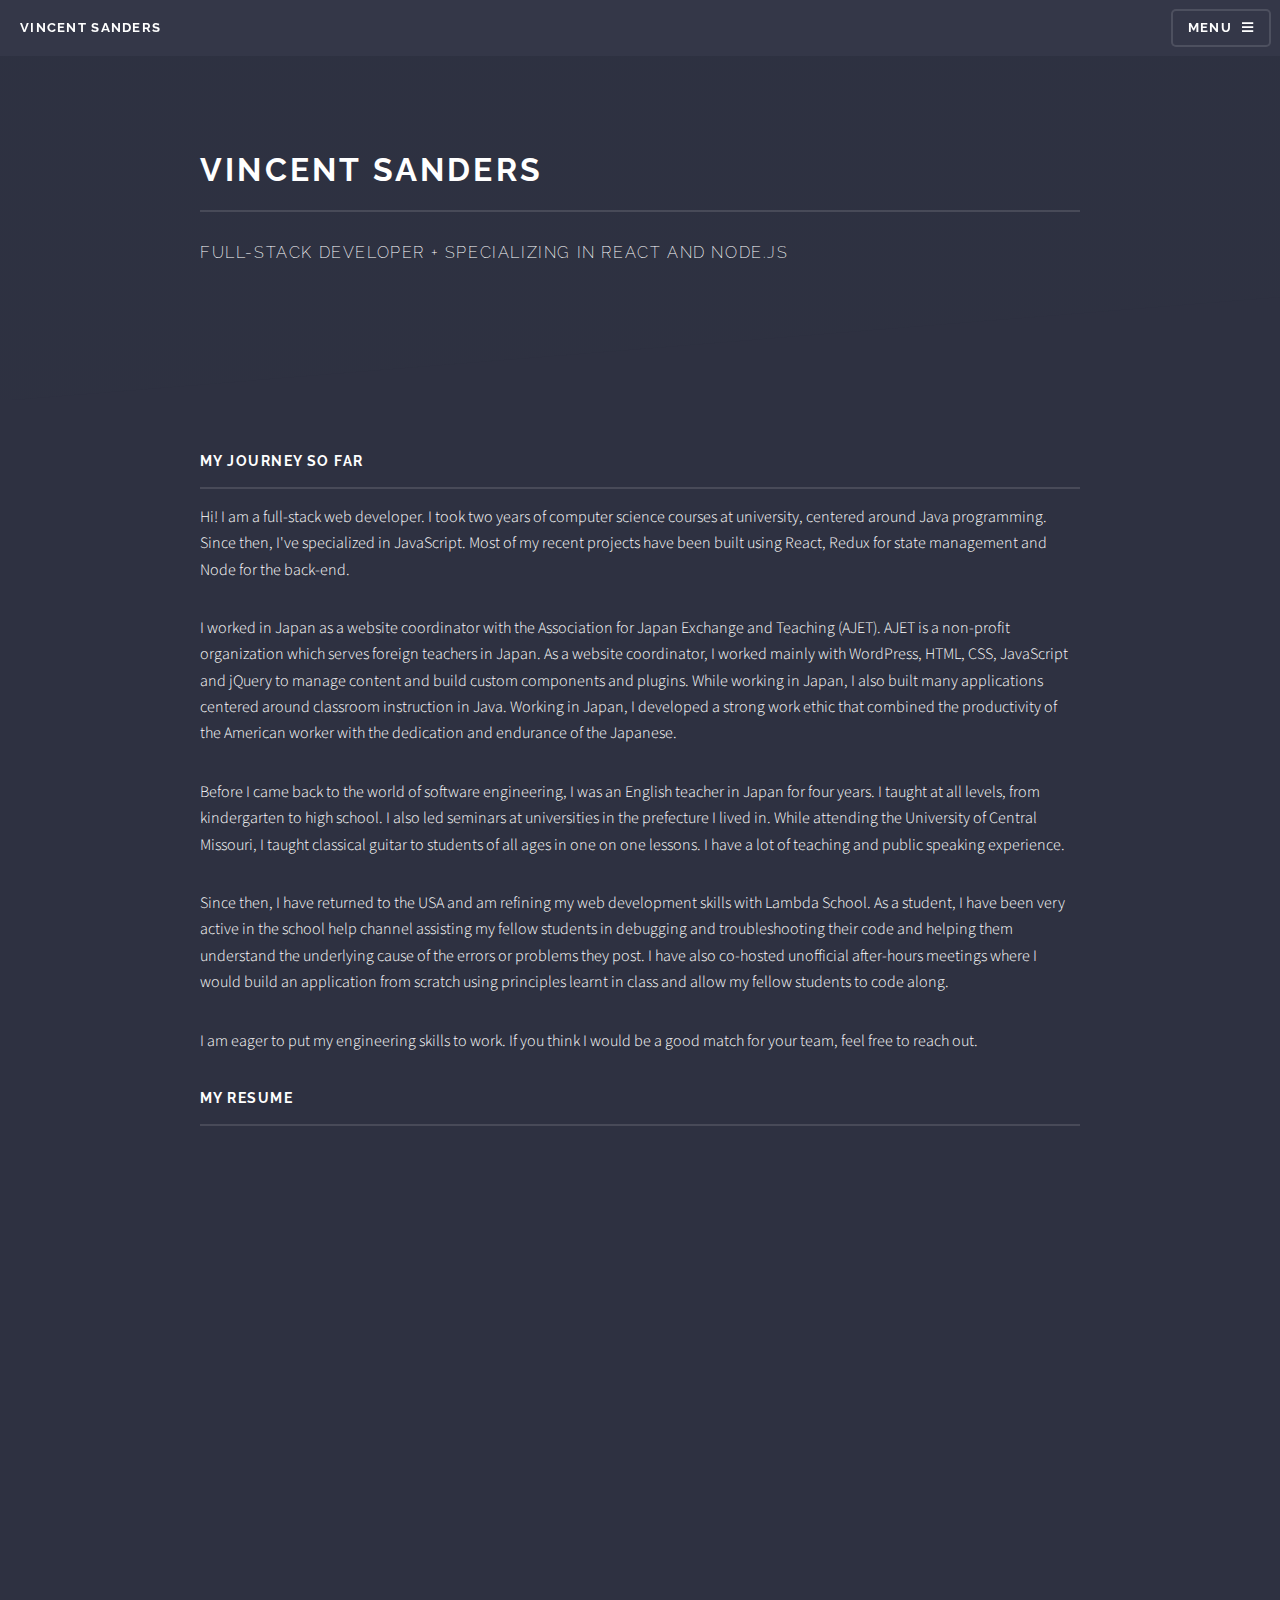
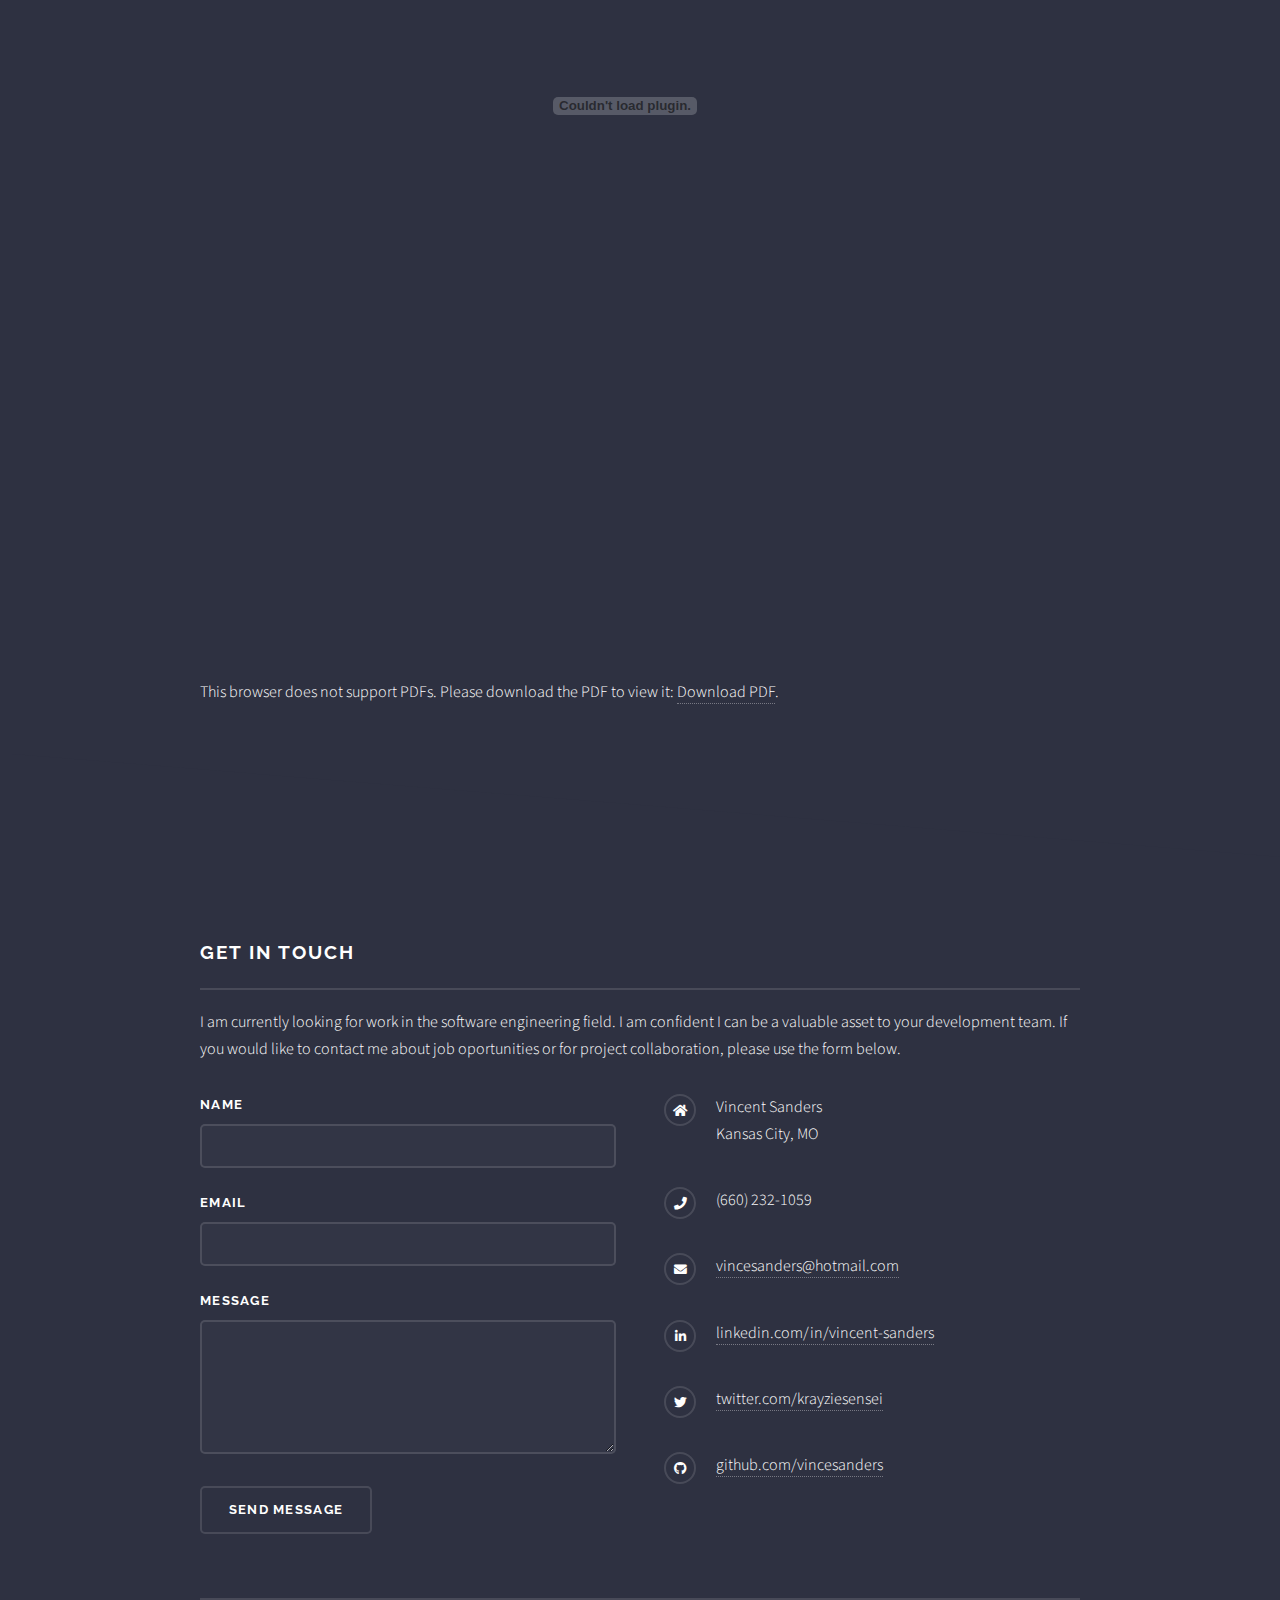
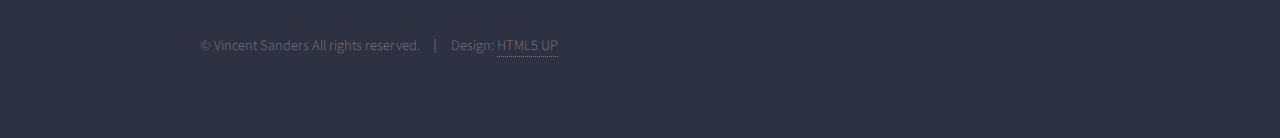
==== resume.html @ 5c712142 "Built out resume page. Added pdf dir in assets and added resume pdf. Did some more editing on links " ====
<!DOCTYPE HTML>
<!--
	Solid State by HTML5 UP
	html5up.net | @ajlkn
	Free for personal and commercial use under the CCA 3.0 license (html5up.net/license)
-->
<html>
	<head>
		<title>Generic - Vincent Sanders</title>
		<meta charset="utf-8" />
		<meta name="viewport" content="width=device-width, initial-scale=1, user-scalable=no" />
		<link rel="stylesheet" href="assets/css/main.css" />
		<noscript><link rel="stylesheet" href="assets/css/noscript.css" /></noscript>
	</head>
	<body class="is-preload">

		<!-- Page Wrapper -->
			<div id="page-wrapper">

				<!-- Header -->
					<header id="header">
						<h1><a href="index.html">Vincent Sanders</a></h1>
						<nav>
							<a href="#menu">Menu</a>
						</nav>
					</header>

				<!-- Menu -->
					<nav id="menu">
						<div class="inner">
							<h2>Menu</h2>
							<ul class="links">
								<li><a href="index.html">Home</a></li>
								<li><a href="resume.html">Resume</a></li>
								<li><a href="https://github.com/vincesanders">My Github</a></li>
								<li><a href="./airprice-marketing-page/index.html">AirPrice</a></li>
								<li><a href="./spidergraph-marketing-page/index.html">Spider.Graph</a></li>
								<li><a href="./pic-metric-marketing-page/index.html">Pic Metric</a></li>
							</ul>
							<a href="#" class="close">Close</a>
						</div>
					</nav>

				<!-- Wrapper -->
					<section id="wrapper">
						<header>
							<div class="inner">
								<h2>Vincent Sanders</h2>
								<p>Full-Stack Developer + specializing in React and Node.js</p>
							</div>
						</header>

						<!-- Content -->
							<div class="wrapper">
								<div class="inner">

									<h3 class="major">My journey so far</h3>
									<p>Hi! I am a full-stack web developer. I took two years of computer science courses at university, centered around Java programming. Since then, I've specialized in JavaScript. Most of my recent projects have been built using React, Redux for state management and Node for the back-end.</p>
									<p>I worked in Japan as a website coordinator with the Association for Japan Exchange and Teaching (AJET). AJET is a non-profit organization which serves foreign teachers in Japan. As a website coordinator, I worked mainly with WordPress, HTML, CSS, JavaScript and jQuery to manage content and build custom components and plugins. While working in Japan, I also built many applications centered around classroom instruction in Java. Working in Japan, I developed a strong work ethic that combined the productivity of the American worker with the dedication and endurance of the Japanese.</p>
									<p>Before I came back to the world of software engineering, I was an English teacher in Japan for four years. I taught at all levels, from kindergarten to high school. I also led seminars at universities in the prefecture I lived in. While attending the University of Central Missouri, I taught classical guitar to students of all ages in one on one lessons. I have a lot of teaching and public speaking experience.</p>
									<p>Since then, I have returned to the USA and am refining my web development skills with Lambda School. As a student, I have been very active in the school help channel assisting my fellow students in debugging and troubleshooting their code and helping them understand the underlying cause of the errors or problems they post. I have also co-hosted unofficial after-hours meetings where I would build an application from scratch using principles learnt in class and allow my fellow students to code along.</p>
									<p>I am eager to put my engineering skills to work. If you think I would be a good match for your team, feel free to reach out.</p>

									<h3 class="major">My Resume</h3>

									<object data="./assets/pdf/resume-web-version.pdf" type="application/pdf" width="850" height="1130">
										<embed src="./assets/pdf/resume-web-version.pdf" width="850px" height="1130px" />
											<p>This browser does not support PDFs. Please download the PDF to view it: 
											<a href="./assets/pdf/resume-web-version.pdf">Download PDF</a>.</p>
										</embed>
									</object>
								</div>
							</div>

					</section>

				<!-- Footer -->
					<section id="footer">
						<div class="inner">
							<h2 class="major">Get in touch</h2>
							<p>I am currently looking for work in the software engineering field. I am confident I can be a valuable asset to your development team. If you would like to contact me about job oportunities or for project collaboration, please use the form below.</p>
							<form method="post" action="#">
								<div class="fields">
									<div class="field">
										<label for="name">Name</label>
										<input type="text" name="name" id="name" />
									</div>
									<div class="field">
										<label for="email">Email</label>
										<input type="email" name="email" id="email" />
									</div>
									<div class="field">
										<label for="message">Message</label>
										<textarea name="message" id="message" rows="4"></textarea>
									</div>
								</div>
								<ul class="actions">
									<li><input type="submit" value="Send Message" /></li>
								</ul>
							</form>
							<ul class="contact">
								<li class="icon solid fa-home">
									Vincent Sanders<br />
									Kansas City, MO
								</li>
								<li class="icon solid fa-phone">(660) 232-1059</li>
								<li class="icon solid fa-envelope"><a href="mailto:vincesanders@hotmail.com">vincesanders@hotmail.com</a></li>
								<li class="icon brands fa-linkedin-in"><a href="https://www.linkedin.com/in/vincent-sanders/">linkedin.com/in/vincent-sanders</a></li>
								<li class="icon brands fa-twitter"><a href="https://twitter.com/krayziesensei">twitter.com/krayziesensei</a></li>
								<li class="icon brands fa-github"><a href="https://github.com/vincesanders">github.com/vincesanders</a></li>
							</ul>
							<ul class="copyright">
								<li>&copy; Vincent Sanders All rights reserved.</li><li>Design: <a href="http://html5up.net">HTML5 UP</a></li>
							</ul>
						</div>
					</section>

			</div>

		<!-- Scripts -->
			<script src="assets/js/jquery.min.js"></script>
			<script src="assets/js/jquery.scrollex.min.js"></script>
			<script src="assets/js/browser.min.js"></script>
			<script src="assets/js/breakpoints.min.js"></script>
			<script src="assets/js/util.js"></script>
			<script src="assets/js/main.js"></script>

	</body>
</html>
---- assets/css/main.css ----
@import url(fontawesome-all.min.css);
@import url("https://fonts.googleapis.com/css?family=Raleway:200,700|Source+Sans+Pro:300,600,300italic,600italic");

/*
	Solid State by HTML5 UP
	html5up.net | @ajlkn
	Free for personal and commercial use under the CCA 3.0 license (html5up.net/license)
*/

html, body, div, span, applet, object,
iframe, h1, h2, h3, h4, h5, h6, p, blockquote,
pre, a, abbr, acronym, address, big, cite,
code, del, dfn, em, img, ins, kbd, q, s, samp,
small, strike, strong, sub, sup, tt, var, b,
u, i, center, dl, dt, dd, ol, ul, li, fieldset,
form, label, legend, table, caption, tbody,
tfoot, thead, tr, th, td, article, aside,
canvas, details, embed, figure, figcaption,
footer, header, hgroup, menu, nav, output, ruby,
section, summary, time, mark, audio, video {
	margin: 0;
	padding: 0;
	border: 0;
	font-size: 100%;
	font: inherit;
	vertical-align: baseline;}

article, aside, details, figcaption, figure,
footer, header, hgroup, menu, nav, section {
	display: block;}

body {
	line-height: 1;
}

ol, ul {
	list-style: none;
}

blockquote, q {
	quotes: none;
}

	blockquote:before, blockquote:after, q:before, q:after {
		content: '';
		content: none;
	}

table {
	border-collapse: collapse;
	border-spacing: 0;
}

body {
	-webkit-text-size-adjust: none;
}

mark {
	background-color: transparent;
	color: inherit;
}

input::-moz-focus-inner {
	border: 0;
	padding: 0;
}

input, select, textarea {
	-moz-appearance: none;
	-webkit-appearance: none;
	-ms-appearance: none;
	appearance: none;
}

/* Basic */

	@-ms-viewport {
		width: device-width;
	}

	body {
		-ms-overflow-style: scrollbar;
	}

	@media screen and (max-width: 480px) {

		html, body {
			min-width: 320px;
		}

	}

	html {
		box-sizing: border-box;
	}

	*, *:before, *:after {
		box-sizing: inherit;
	}

	body {
		background-color: #2e3141;
		background-image: linear-gradient(to top, rgba(46, 49, 65, 0.85), rgba(46, 49, 65, 0.85)), url("../../images/wisteria.jpg");
		background-size: auto,
 cover;
		background-attachment: fixed,
 fixed;
		background-position: center,
 center;
	}

		body.is-preload *, body.is-preload *:before, body.is-preload *:after {
			-moz-animation: none !important;
			-webkit-animation: none !important;
			-ms-animation: none !important;
			animation: none !important;
			-moz-transition: none !important;
			-webkit-transition: none !important;
			-ms-transition: none !important;
			transition: none !important;
		}

/* Type */

	body, input, select, textarea {
		color: #ffffff;
		font-family: "Source Sans Pro", Helvetica, sans-serif;
		font-size: 16.5pt;
		font-weight: 300;
		line-height: 1.65;
	}

		@media screen and (max-width: 1680px) {

			body, input, select, textarea {
				font-size: 13pt;
			}

		}

		@media screen and (max-width: 1280px) {

			body, input, select, textarea {
				font-size: 12pt;
			}

		}

		@media screen and (max-width: 980px) {

			body, input, select, textarea {
				font-size: 12pt;
			}

		}

		@media screen and (max-width: 736px) {

			body, input, select, textarea {
				font-size: 12pt;
			}

		}

		@media screen and (max-width: 480px) {

			body, input, select, textarea {
				font-size: 12pt;
			}

		}

	a {
		-moz-transition: color 0.2s ease-in-out, border-bottom-color 0.2s ease-in-out;
		-webkit-transition: color 0.2s ease-in-out, border-bottom-color 0.2s ease-in-out;
		-ms-transition: color 0.2s ease-in-out, border-bottom-color 0.2s ease-in-out;
		transition: color 0.2s ease-in-out, border-bottom-color 0.2s ease-in-out;
		border-bottom: dotted 1px rgba(255, 255, 255, 0.35);
		color: #ffffff;
		text-decoration: none;
	}

		a:hover {
			border-bottom-color: transparent;
			color: #ffffff !important;
		}

		a.special:not(.button) {
			text-decoration: none;
			border-bottom: 0;
			display: block;
			font-family: Raleway, Helvetica, sans-serif;
			font-size: 0.8em;
			font-weight: 700;
			letter-spacing: 0.1em;
			margin: 0 0 2em 0;
			text-transform: uppercase;
		}

			a.special:not(.button):before {
				-moz-osx-font-smoothing: grayscale;
				-webkit-font-smoothing: antialiased;
				display: inline-block;
				font-style: normal;
				font-variant: normal;
				text-rendering: auto;
				line-height: 1;
				text-transform: none !important;
				font-family: 'Font Awesome 5 Free';
				font-weight: 900;
			}

			a.special:not(.button):before {
				-moz-transition: background-color 0.2s ease-in-out;
				-webkit-transition: background-color 0.2s ease-in-out;
				-ms-transition: background-color 0.2s ease-in-out;
				transition: background-color 0.2s ease-in-out;
				border-radius: 100%;
				border: solid 2px rgba(255, 255, 255, 0.125);
				content: '\f105';
				display: inline-block;
				font-size: 1.25em;
				height: 2em;
				line-height: 1.75em;
				margin-right: 0.85em;
				text-align: center;
				text-indent: 0.15em;
				vertical-align: middle;
				width: 2em;
			}

			a.special:not(.button):hover:before {
				background-color: rgba(255, 255, 255, 0.025);
			}

			a.special:not(.button):active:before {
				background-color: rgba(255, 255, 255, 0.075);
			}

	strong, b {
		color: #ffffff;
		font-weight: 600;
	}

	em, i {
		font-style: italic;
	}

	p {
		margin: 0 0 2em 0;
	}

	h1, h2, h3, h4, h5, h6 {
		color: #ffffff;
		font-family: Raleway, Helvetica, sans-serif;
		font-weight: 700;
		letter-spacing: 0.1em;
		margin: 0 0 1em 0;
		text-transform: uppercase;
	}

		h1 a, h2 a, h3 a, h4 a, h5 a, h6 a {
			color: inherit;
			text-decoration: none;
			border-bottom: 0;
		}

		h1 span, h2 span, h3 span, h4 span, h5 span, h6 span {
			font-weight: 200;
		}

		h1.major, h2.major, h3.major, h4.major, h5.major, h6.major {
			padding-bottom: 1em;
			border-bottom: solid 2px rgba(255, 255, 255, 0.125);
		}

	h2 {
		font-size: 1.2em;
	}

	h3 {
		font-size: 0.9em;
	}

	h4 {
		font-size: 0.7em;
	}

	h5 {
		font-size: 0.7em;
	}

	h6 {
		font-size: 0.7em;
	}

	@media screen and (max-width: 736px) {

		h2 {
			font-size: 1em;
		}

		h3 {
			font-size: 0.8em;
		}

	}

	sub {
		font-size: 0.8em;
		position: relative;
		top: 0.5em;
	}

	sup {
		font-size: 0.8em;
		position: relative;
		top: -0.5em;
	}

	blockquote {
		border-left: solid 4px rgba(255, 255, 255, 0.125);
		font-style: italic;
		margin: 0 0 2em 0;
		padding: 0.5em 0 0.5em 2em;
	}

	code {
		background: rgba(255, 255, 255, 0.025);
		border-radius: 5px;
		border: solid 2px rgba(255, 255, 255, 0.125);
		font-family: "Courier New", monospace;
		font-size: 0.9em;
		margin: 0 0.25em;
		padding: 0.25em 0.65em;
	}

	pre {
		-webkit-overflow-scrolling: touch;
		font-family: "Courier New", monospace;
		font-size: 0.9em;
		margin: 0 0 2em 0;
	}

		pre code {
			display: block;
			line-height: 1.75em;
			padding: 1em 1.5em;
			overflow-x: auto;
		}

	hr {
		border: 0;
		border-bottom: solid 2px rgba(255, 255, 255, 0.125);
		margin: 2.5em 0;
	}

		hr.major {
			margin: 4em 0;
		}

	.align-left {
		text-align: left;
	}

	.align-center {
		text-align: center;
	}

	.align-right {
		text-align: right;
	}

/* Row */

	.row {
		display: flex;
		flex-wrap: wrap;
		box-sizing: border-box;
		align-items: stretch;
	}

		.row > * {
			box-sizing: border-box;
		}

		.row.gtr-uniform > * > :last-child {
			margin-bottom: 0;
		}

		.row.aln-left {
			justify-content: flex-start;
		}

		.row.aln-center {
			justify-content: center;
		}

		.row.aln-right {
			justify-content: flex-end;
		}

		.row.aln-top {
			align-items: flex-start;
		}

		.row.aln-middle {
			align-items: center;
		}

		.row.aln-bottom {
			align-items: flex-end;
		}

		.row > .imp {
			order: -1;
		}

		.row > .col-1 {
			width: 8.33333%;
		}

		.row > .off-1 {
			margin-left: 8.33333%;
		}

		.row > .col-2 {
			width: 16.66667%;
		}

		.row > .off-2 {
			margin-left: 16.66667%;
		}

		.row > .col-3 {
			width: 25%;
		}

		.row > .off-3 {
			margin-left: 25%;
		}

		.row > .col-4 {
			width: 33.33333%;
		}

		.row > .off-4 {
			margin-left: 33.33333%;
		}

		.row > .col-5 {
			width: 41.66667%;
		}

		.row > .off-5 {
			margin-left: 41.66667%;
		}

		.row > .col-6 {
			width: 50%;
		}

		.row > .off-6 {
			margin-left: 50%;
		}

		.row > .col-7 {
			width: 58.33333%;
		}

		.row > .off-7 {
			margin-left: 58.33333%;
		}

		.row > .col-8 {
			width: 66.66667%;
		}

		.row > .off-8 {
			margin-left: 66.66667%;
		}

		.row > .col-9 {
			width: 75%;
		}

		.row > .off-9 {
			margin-left: 75%;
		}

		.row > .col-10 {
			width: 83.33333%;
		}

		.row > .off-10 {
			margin-left: 83.33333%;
		}

		.row > .col-11 {
			width: 91.66667%;
		}

		.row > .off-11 {
			margin-left: 91.66667%;
		}

		.row > .col-12 {
			width: 100%;
		}

		.row > .off-12 {
			margin-left: 100%;
		}

		.row.gtr-0 {
			margin-top: 0;
			margin-left: 0em;
		}

			.row.gtr-0 > * {
				padding: 0 0 0 0em;
			}

			.row.gtr-0.gtr-uniform {
				margin-top: 0em;
			}

				.row.gtr-0.gtr-uniform > * {
					padding-top: 0em;
				}

		.row.gtr-25 {
			margin-top: 0;
			margin-left: -0.4375em;
		}

			.row.gtr-25 > * {
				padding: 0 0 0 0.4375em;
			}

			.row.gtr-25.gtr-uniform {
				margin-top: -0.4375em;
			}

				.row.gtr-25.gtr-uniform > * {
					padding-top: 0.4375em;
				}

		.row.gtr-50 {
			margin-top: 0;
			margin-left: -0.875em;
		}

			.row.gtr-50 > * {
				padding: 0 0 0 0.875em;
			}

			.row.gtr-50.gtr-uniform {
				margin-top: -0.875em;
			}

				.row.gtr-50.gtr-uniform > * {
					padding-top: 0.875em;
				}

		.row {
			margin-top: 0;
			margin-left: -1.75em;
		}

			.row > * {
				padding: 0 0 0 1.75em;
			}

			.row.gtr-uniform {
				margin-top: -1.75em;
			}

				.row.gtr-uniform > * {
					padding-top: 1.75em;
				}

		.row.gtr-150 {
			margin-top: 0;
			margin-left: -2.625em;
		}

			.row.gtr-150 > * {
				padding: 0 0 0 2.625em;
			}

			.row.gtr-150.gtr-uniform {
				margin-top: -2.625em;
			}

				.row.gtr-150.gtr-uniform > * {
					padding-top: 2.625em;
				}

		.row.gtr-200 {
			margin-top: 0;
			margin-left: -3.5em;
		}

			.row.gtr-200 > * {
				padding: 0 0 0 3.5em;
			}

			.row.gtr-200.gtr-uniform {
				margin-top: -3.5em;
			}

				.row.gtr-200.gtr-uniform > * {
					padding-top: 3.5em;
				}

		@media screen and (max-width: 1680px) {

			.row {
				display: flex;
				flex-wrap: wrap;
				box-sizing: border-box;
				align-items: stretch;
			}

				.row > * {
					box-sizing: border-box;
				}

				.row.gtr-uniform > * > :last-child {
					margin-bottom: 0;
				}

				.row.aln-left {
					justify-content: flex-start;
				}

				.row.aln-center {
					justify-content: center;
				}

				.row.aln-right {
					justify-content: flex-end;
				}

				.row.aln-top {
					align-items: flex-start;
				}

				.row.aln-middle {
					align-items: center;
				}

				.row.aln-bottom {
					align-items: flex-end;
				}

				.row > .imp-xlarge {
					order: -1;
				}

				.row > .col-1-xlarge {
					width: 8.33333%;
				}

				.row > .off-1-xlarge {
					margin-left: 8.33333%;
				}

				.row > .col-2-xlarge {
					width: 16.66667%;
				}

				.row > .off-2-xlarge {
					margin-left: 16.66667%;
				}

				.row > .col-3-xlarge {
					width: 25%;
				}

				.row > .off-3-xlarge {
					margin-left: 25%;
				}

				.row > .col-4-xlarge {
					width: 33.33333%;
				}

				.row > .off-4-xlarge {
					margin-left: 33.33333%;
				}

				.row > .col-5-xlarge {
					width: 41.66667%;
				}

				.row > .off-5-xlarge {
					margin-left: 41.66667%;
				}

				.row > .col-6-xlarge {
					width: 50%;
				}

				.row > .off-6-xlarge {
					margin-left: 50%;
				}

				.row > .col-7-xlarge {
					width: 58.33333%;
				}

				.row > .off-7-xlarge {
					margin-left: 58.33333%;
				}

				.row > .col-8-xlarge {
					width: 66.66667%;
				}

				.row > .off-8-xlarge {
					margin-left: 66.66667%;
				}

				.row > .col-9-xlarge {
					width: 75%;
				}

				.row > .off-9-xlarge {
					margin-left: 75%;
				}

				.row > .col-10-xlarge {
					width: 83.33333%;
				}

				.row > .off-10-xlarge {
					margin-left: 83.33333%;
				}

				.row > .col-11-xlarge {
					width: 91.66667%;
				}

				.row > .off-11-xlarge {
					margin-left: 91.66667%;
				}

				.row > .col-12-xlarge {
					width: 100%;
				}

				.row > .off-12-xlarge {
					margin-left: 100%;
				}

				.row.gtr-0 {
					margin-top: 0;
					margin-left: 0em;
				}

					.row.gtr-0 > * {
						padding: 0 0 0 0em;
					}

					.row.gtr-0.gtr-uniform {
						margin-top: 0em;
					}

						.row.gtr-0.gtr-uniform > * {
							padding-top: 0em;
						}

				.row.gtr-25 {
					margin-top: 0;
					margin-left: -0.4375em;
				}

					.row.gtr-25 > * {
						padding: 0 0 0 0.4375em;
					}

					.row.gtr-25.gtr-uniform {
						margin-top: -0.4375em;
					}

						.row.gtr-25.gtr-uniform > * {
							padding-top: 0.4375em;
						}

				.row.gtr-50 {
					margin-top: 0;
					margin-left: -0.875em;
				}

					.row.gtr-50 > * {
						padding: 0 0 0 0.875em;
					}

					.row.gtr-50.gtr-uniform {
						margin-top: -0.875em;
					}

						.row.gtr-50.gtr-uniform > * {
							padding-top: 0.875em;
						}

				.row {
					margin-top: 0;
					margin-left: -1.75em;
				}

					.row > * {
						padding: 0 0 0 1.75em;
					}

					.row.gtr-uniform {
						margin-top: -1.75em;
					}

						.row.gtr-uniform > * {
							padding-top: 1.75em;
						}

				.row.gtr-150 {
					margin-top: 0;
					margin-left: -2.625em;
				}

					.row.gtr-150 > * {
						padding: 0 0 0 2.625em;
					}

					.row.gtr-150.gtr-uniform {
						margin-top: -2.625em;
					}

						.row.gtr-150.gtr-uniform > * {
							padding-top: 2.625em;
						}

				.row.gtr-200 {
					margin-top: 0;
					margin-left: -3.5em;
				}

					.row.gtr-200 > * {
						padding: 0 0 0 3.5em;
					}

					.row.gtr-200.gtr-uniform {
						margin-top: -3.5em;
					}

						.row.gtr-200.gtr-uniform > * {
							padding-top: 3.5em;
						}

		}

		@media screen and (max-width: 1280px) {

			.row {
				display: flex;
				flex-wrap: wrap;
				box-sizing: border-box;
				align-items: stretch;
			}

				.row > * {
					box-sizing: border-box;
				}

				.row.gtr-uniform > * > :last-child {
					margin-bottom: 0;
				}

				.row.aln-left {
					justify-content: flex-start;
				}

				.row.aln-center {
					justify-content: center;
				}

				.row.aln-right {
					justify-content: flex-end;
				}

				.row.aln-top {
					align-items: flex-start;
				}

				.row.aln-middle {
					align-items: center;
				}

				.row.aln-bottom {
					align-items: flex-end;
				}

				.row > .imp-large {
					order: -1;
				}

				.row > .col-1-large {
					width: 8.33333%;
				}

				.row > .off-1-large {
					margin-left: 8.33333%;
				}

				.row > .col-2-large {
					width: 16.66667%;
				}

				.row > .off-2-large {
					margin-left: 16.66667%;
				}

				.row > .col-3-large {
					width: 25%;
				}

				.row > .off-3-large {
					margin-left: 25%;
				}

				.row > .col-4-large {
					width: 33.33333%;
				}

				.row > .off-4-large {
					margin-left: 33.33333%;
				}

				.row > .col-5-large {
					width: 41.66667%;
				}

				.row > .off-5-large {
					margin-left: 41.66667%;
				}

				.row > .col-6-large {
					width: 50%;
				}

				.row > .off-6-large {
					margin-left: 50%;
				}

				.row > .col-7-large {
					width: 58.33333%;
				}

				.row > .off-7-large {
					margin-left: 58.33333%;
				}

				.row > .col-8-large {
					width: 66.66667%;
				}

				.row > .off-8-large {
					margin-left: 66.66667%;
				}

				.row > .col-9-large {
					width: 75%;
				}

				.row > .off-9-large {
					margin-left: 75%;
				}

				.row > .col-10-large {
					width: 83.33333%;
				}

				.row > .off-10-large {
					margin-left: 83.33333%;
				}

				.row > .col-11-large {
					width: 91.66667%;
				}

				.row > .off-11-large {
					margin-left: 91.66667%;
				}

				.row > .col-12-large {
					width: 100%;
				}

				.row > .off-12-large {
					margin-left: 100%;
				}

				.row.gtr-0 {
					margin-top: 0;
					margin-left: 0em;
				}

					.row.gtr-0 > * {
						padding: 0 0 0 0em;
					}

					.row.gtr-0.gtr-uniform {
						margin-top: 0em;
					}

						.row.gtr-0.gtr-uniform > * {
							padding-top: 0em;
						}

				.row.gtr-25 {
					margin-top: 0;
					margin-left: -0.4375em;
				}

					.row.gtr-25 > * {
						padding: 0 0 0 0.4375em;
					}

					.row.gtr-25.gtr-uniform {
						margin-top: -0.4375em;
					}

						.row.gtr-25.gtr-uniform > * {
							padding-top: 0.4375em;
						}

				.row.gtr-50 {
					margin-top: 0;
					margin-left: -0.875em;
				}

					.row.gtr-50 > * {
						padding: 0 0 0 0.875em;
					}

					.row.gtr-50.gtr-uniform {
						margin-top: -0.875em;
					}

						.row.gtr-50.gtr-uniform > * {
							padding-top: 0.875em;
						}

				.row {
					margin-top: 0;
					margin-left: -1.75em;
				}

					.row > * {
						padding: 0 0 0 1.75em;
					}

					.row.gtr-uniform {
						margin-top: -1.75em;
					}

						.row.gtr-uniform > * {
							padding-top: 1.75em;
						}

				.row.gtr-150 {
					margin-top: 0;
					margin-left: -2.625em;
				}

					.row.gtr-150 > * {
						padding: 0 0 0 2.625em;
					}

					.row.gtr-150.gtr-uniform {
						margin-top: -2.625em;
					}

						.row.gtr-150.gtr-uniform > * {
							padding-top: 2.625em;
						}

				.row.gtr-200 {
					margin-top: 0;
					margin-left: -3.5em;
				}

					.row.gtr-200 > * {
						padding: 0 0 0 3.5em;
					}

					.row.gtr-200.gtr-uniform {
						margin-top: -3.5em;
					}

						.row.gtr-200.gtr-uniform > * {
							padding-top: 3.5em;
						}

		}

		@media screen and (max-width: 980px) {

			.row {
				display: flex;
				flex-wrap: wrap;
				box-sizing: border-box;
				align-items: stretch;
			}

				.row > * {
					box-sizing: border-box;
				}

				.row.gtr-uniform > * > :last-child {
					margin-bottom: 0;
				}

				.row.aln-left {
					justify-content: flex-start;
				}

				.row.aln-center {
					justify-content: center;
				}

				.row.aln-right {
					justify-content: flex-end;
				}

				.row.aln-top {
					align-items: flex-start;
				}

				.row.aln-middle {
					align-items: center;
				}

				.row.aln-bottom {
					align-items: flex-end;
				}

				.row > .imp-medium {
					order: -1;
				}

				.row > .col-1-medium {
					width: 8.33333%;
				}

				.row > .off-1-medium {
					margin-left: 8.33333%;
				}

				.row > .col-2-medium {
					width: 16.66667%;
				}

				.row > .off-2-medium {
					margin-left: 16.66667%;
				}

				.row > .col-3-medium {
					width: 25%;
				}

				.row > .off-3-medium {
					margin-left: 25%;
				}

				.row > .col-4-medium {
					width: 33.33333%;
				}

				.row > .off-4-medium {
					margin-left: 33.33333%;
				}

				.row > .col-5-medium {
					width: 41.66667%;
				}

				.row > .off-5-medium {
					margin-left: 41.66667%;
				}

				.row > .col-6-medium {
					width: 50%;
				}

				.row > .off-6-medium {
					margin-left: 50%;
				}

				.row > .col-7-medium {
					width: 58.33333%;
				}

				.row > .off-7-medium {
					margin-left: 58.33333%;
				}

				.row > .col-8-medium {
					width: 66.66667%;
				}

				.row > .off-8-medium {
					margin-left: 66.66667%;
				}

				.row > .col-9-medium {
					width: 75%;
				}

				.row > .off-9-medium {
					margin-left: 75%;
				}

				.row > .col-10-medium {
					width: 83.33333%;
				}

				.row > .off-10-medium {
					margin-left: 83.33333%;
				}

				.row > .col-11-medium {
					width: 91.66667%;
				}

				.row > .off-11-medium {
					margin-left: 91.66667%;
				}

				.row > .col-12-medium {
					width: 100%;
				}

				.row > .off-12-medium {
					margin-left: 100%;
				}

				.row.gtr-0 {
					margin-top: 0;
					margin-left: 0em;
				}

					.row.gtr-0 > * {
						padding: 0 0 0 0em;
					}

					.row.gtr-0.gtr-uniform {
						margin-top: 0em;
					}

						.row.gtr-0.gtr-uniform > * {
							padding-top: 0em;
						}

				.row.gtr-25 {
					margin-top: 0;
					margin-left: -0.4375em;
				}

					.row.gtr-25 > * {
						padding: 0 0 0 0.4375em;
					}

					.row.gtr-25.gtr-uniform {
						margin-top: -0.4375em;
					}

						.row.gtr-25.gtr-uniform > * {
							padding-top: 0.4375em;
						}

				.row.gtr-50 {
					margin-top: 0;
					margin-left: -0.875em;
				}

					.row.gtr-50 > * {
						padding: 0 0 0 0.875em;
					}

					.row.gtr-50.gtr-uniform {
						margin-top: -0.875em;
					}

						.row.gtr-50.gtr-uniform > * {
							padding-top: 0.875em;
						}

				.row {
					margin-top: 0;
					margin-left: -1.75em;
				}

					.row > * {
						padding: 0 0 0 1.75em;
					}

					.row.gtr-uniform {
						margin-top: -1.75em;
					}

						.row.gtr-uniform > * {
							padding-top: 1.75em;
						}

				.row.gtr-150 {
					margin-top: 0;
					margin-left: -2.625em;
				}

					.row.gtr-150 > * {
						padding: 0 0 0 2.625em;
					}

					.row.gtr-150.gtr-uniform {
						margin-top: -2.625em;
					}

						.row.gtr-150.gtr-uniform > * {
							padding-top: 2.625em;
						}

				.row.gtr-200 {
					margin-top: 0;
					margin-left: -3.5em;
				}

					.row.gtr-200 > * {
						padding: 0 0 0 3.5em;
					}

					.row.gtr-200.gtr-uniform {
						margin-top: -3.5em;
					}

						.row.gtr-200.gtr-uniform > * {
							padding-top: 3.5em;
						}

		}

		@media screen and (max-width: 736px) {

			.row {
				display: flex;
				flex-wrap: wrap;
				box-sizing: border-box;
				align-items: stretch;
			}

				.row > * {
					box-sizing: border-box;
				}

				.row.gtr-uniform > * > :last-child {
					margin-bottom: 0;
				}

				.row.aln-left {
					justify-content: flex-start;
				}

				.row.aln-center {
					justify-content: center;
				}

				.row.aln-right {
					justify-content: flex-end;
				}

				.row.aln-top {
					align-items: flex-start;
				}

				.row.aln-middle {
					align-items: center;
				}

				.row.aln-bottom {
					align-items: flex-end;
				}

				.row > .imp-small {
					order: -1;
				}

				.row > .col-1-small {
					width: 8.33333%;
				}

				.row > .off-1-small {
					margin-left: 8.33333%;
				}

				.row > .col-2-small {
					width: 16.66667%;
				}

				.row > .off-2-small {
					margin-left: 16.66667%;
				}

				.row > .col-3-small {
					width: 25%;
				}

				.row > .off-3-small {
					margin-left: 25%;
				}

				.row > .col-4-small {
					width: 33.33333%;
				}

				.row > .off-4-small {
					margin-left: 33.33333%;
				}

				.row > .col-5-small {
					width: 41.66667%;
				}

				.row > .off-5-small {
					margin-left: 41.66667%;
				}

				.row > .col-6-small {
					width: 50%;
				}

				.row > .off-6-small {
					margin-left: 50%;
				}

				.row > .col-7-small {
					width: 58.33333%;
				}

				.row > .off-7-small {
					margin-left: 58.33333%;
				}

				.row > .col-8-small {
					width: 66.66667%;
				}

				.row > .off-8-small {
					margin-left: 66.66667%;
				}

				.row > .col-9-small {
					width: 75%;
				}

				.row > .off-9-small {
					margin-left: 75%;
				}

				.row > .col-10-small {
					width: 83.33333%;
				}

				.row > .off-10-small {
					margin-left: 83.33333%;
				}

				.row > .col-11-small {
					width: 91.66667%;
				}

				.row > .off-11-small {
					margin-left: 91.66667%;
				}

				.row > .col-12-small {
					width: 100%;
				}

				.row > .off-12-small {
					margin-left: 100%;
				}

				.row.gtr-0 {
					margin-top: 0;
					margin-left: 0em;
				}

					.row.gtr-0 > * {
						padding: 0 0 0 0em;
					}

					.row.gtr-0.gtr-uniform {
						margin-top: 0em;
					}

						.row.gtr-0.gtr-uniform > * {
							padding-top: 0em;
						}

				.row.gtr-25 {
					margin-top: 0;
					margin-left: -0.3125em;
				}

					.row.gtr-25 > * {
						padding: 0 0 0 0.3125em;
					}

					.row.gtr-25.gtr-uniform {
						margin-top: -0.3125em;
					}

						.row.gtr-25.gtr-uniform > * {
							padding-top: 0.3125em;
						}

				.row.gtr-50 {
					margin-top: 0;
					margin-left: -0.625em;
				}

					.row.gtr-50 > * {
						padding: 0 0 0 0.625em;
					}

					.row.gtr-50.gtr-uniform {
						margin-top: -0.625em;
					}

						.row.gtr-50.gtr-uniform > * {
							padding-top: 0.625em;
						}

				.row {
					margin-top: 0;
					margin-left: -1.25em;
				}

					.row > * {
						padding: 0 0 0 1.25em;
					}

					.row.gtr-uniform {
						margin-top: -1.25em;
					}

						.row.gtr-uniform > * {
							padding-top: 1.25em;
						}

				.row.gtr-150 {
					margin-top: 0;
					margin-left: -1.875em;
				}

					.row.gtr-150 > * {
						padding: 0 0 0 1.875em;
					}

					.row.gtr-150.gtr-uniform {
						margin-top: -1.875em;
					}

						.row.gtr-150.gtr-uniform > * {
							padding-top: 1.875em;
						}

				.row.gtr-200 {
					margin-top: 0;
					margin-left: -2.5em;
				}

					.row.gtr-200 > * {
						padding: 0 0 0 2.5em;
					}

					.row.gtr-200.gtr-uniform {
						margin-top: -2.5em;
					}

						.row.gtr-200.gtr-uniform > * {
							padding-top: 2.5em;
						}

		}

		@media screen and (max-width: 480px) {

			.row {
				display: flex;
				flex-wrap: wrap;
				box-sizing: border-box;
				align-items: stretch;
			}

				.row > * {
					box-sizing: border-box;
				}

				.row.gtr-uniform > * > :last-child {
					margin-bottom: 0;
				}

				.row.aln-left {
					justify-content: flex-start;
				}

				.row.aln-center {
					justify-content: center;
				}

				.row.aln-right {
					justify-content: flex-end;
				}

				.row.aln-top {
					align-items: flex-start;
				}

				.row.aln-middle {
					align-items: center;
				}

				.row.aln-bottom {
					align-items: flex-end;
				}

				.row > .imp-xsmall {
					order: -1;
				}

				.row > .col-1-xsmall {
					width: 8.33333%;
				}

				.row > .off-1-xsmall {
					margin-left: 8.33333%;
				}

				.row > .col-2-xsmall {
					width: 16.66667%;
				}

				.row > .off-2-xsmall {
					margin-left: 16.66667%;
				}

				.row > .col-3-xsmall {
					width: 25%;
				}

				.row > .off-3-xsmall {
					margin-left: 25%;
				}

				.row > .col-4-xsmall {
					width: 33.33333%;
				}

				.row > .off-4-xsmall {
					margin-left: 33.33333%;
				}

				.row > .col-5-xsmall {
					width: 41.66667%;
				}

				.row > .off-5-xsmall {
					margin-left: 41.66667%;
				}

				.row > .col-6-xsmall {
					width: 50%;
				}

				.row > .off-6-xsmall {
					margin-left: 50%;
				}

				.row > .col-7-xsmall {
					width: 58.33333%;
				}

				.row > .off-7-xsmall {
					margin-left: 58.33333%;
				}

				.row > .col-8-xsmall {
					width: 66.66667%;
				}

				.row > .off-8-xsmall {
					margin-left: 66.66667%;
				}

				.row > .col-9-xsmall {
					width: 75%;
				}

				.row > .off-9-xsmall {
					margin-left: 75%;
				}

				.row > .col-10-xsmall {
					width: 83.33333%;
				}

				.row > .off-10-xsmall {
					margin-left: 83.33333%;
				}

				.row > .col-11-xsmall {
					width: 91.66667%;
				}

				.row > .off-11-xsmall {
					margin-left: 91.66667%;
				}

				.row > .col-12-xsmall {
					width: 100%;
				}

				.row > .off-12-xsmall {
					margin-left: 100%;
				}

				.row.gtr-0 {
					margin-top: 0;
					margin-left: 0em;
				}

					.row.gtr-0 > * {
						padding: 0 0 0 0em;
					}

					.row.gtr-0.gtr-uniform {
						margin-top: 0em;
					}

						.row.gtr-0.gtr-uniform > * {
							padding-top: 0em;
						}

				.row.gtr-25 {
					margin-top: 0;
					margin-left: -0.3125em;
				}

					.row.gtr-25 > * {
						padding: 0 0 0 0.3125em;
					}

					.row.gtr-25.gtr-uniform {
						margin-top: -0.3125em;
					}

						.row.gtr-25.gtr-uniform > * {
							padding-top: 0.3125em;
						}

				.row.gtr-50 {
					margin-top: 0;
					margin-left: -0.625em;
				}

					.row.gtr-50 > * {
						padding: 0 0 0 0.625em;
					}

					.row.gtr-50.gtr-uniform {
						margin-top: -0.625em;
					}

						.row.gtr-50.gtr-uniform > * {
							padding-top: 0.625em;
						}

				.row {
					margin-top: 0;
					margin-left: -1.25em;
				}

					.row > * {
						padding: 0 0 0 1.25em;
					}

					.row.gtr-uniform {
						margin-top: -1.25em;
					}

						.row.gtr-uniform > * {
							padding-top: 1.25em;
						}

				.row.gtr-150 {
					margin-top: 0;
					margin-left: -1.875em;
				}

					.row.gtr-150 > * {
						padding: 0 0 0 1.875em;
					}

					.row.gtr-150.gtr-uniform {
						margin-top: -1.875em;
					}

						.row.gtr-150.gtr-uniform > * {
							padding-top: 1.875em;
						}

				.row.gtr-200 {
					margin-top: 0;
					margin-left: -2.5em;
				}

					.row.gtr-200 > * {
						padding: 0 0 0 2.5em;
					}

					.row.gtr-200.gtr-uniform {
						margin-top: -2.5em;
					}

						.row.gtr-200.gtr-uniform > * {
							padding-top: 2.5em;
						}

		}

		@media screen and (max-width: 360px) {

			.row {
				display: flex;
				flex-wrap: wrap;
				box-sizing: border-box;
				align-items: stretch;
			}

				.row > * {
					box-sizing: border-box;
				}

				.row.gtr-uniform > * > :last-child {
					margin-bottom: 0;
				}

				.row.aln-left {
					justify-content: flex-start;
				}

				.row.aln-center {
					justify-content: center;
				}

				.row.aln-right {
					justify-content: flex-end;
				}

				.row.aln-top {
					align-items: flex-start;
				}

				.row.aln-middle {
					align-items: center;
				}

				.row.aln-bottom {
					align-items: flex-end;
				}

				.row > .imp-xxsmall {
					order: -1;
				}

				.row > .col-1-xxsmall {
					width: 8.33333%;
				}

				.row > .off-1-xxsmall {
					margin-left: 8.33333%;
				}

				.row > .col-2-xxsmall {
					width: 16.66667%;
				}

				.row > .off-2-xxsmall {
					margin-left: 16.66667%;
				}

				.row > .col-3-xxsmall {
					width: 25%;
				}

				.row > .off-3-xxsmall {
					margin-left: 25%;
				}

				.row > .col-4-xxsmall {
					width: 33.33333%;
				}

				.row > .off-4-xxsmall {
					margin-left: 33.33333%;
				}

				.row > .col-5-xxsmall {
					width: 41.66667%;
				}

				.row > .off-5-xxsmall {
					margin-left: 41.66667%;
				}

				.row > .col-6-xxsmall {
					width: 50%;
				}

				.row > .off-6-xxsmall {
					margin-left: 50%;
				}

				.row > .col-7-xxsmall {
					width: 58.33333%;
				}

				.row > .off-7-xxsmall {
					margin-left: 58.33333%;
				}

				.row > .col-8-xxsmall {
					width: 66.66667%;
				}

				.row > .off-8-xxsmall {
					margin-left: 66.66667%;
				}

				.row > .col-9-xxsmall {
					width: 75%;
				}

				.row > .off-9-xxsmall {
					margin-left: 75%;
				}

				.row > .col-10-xxsmall {
					width: 83.33333%;
				}

				.row > .off-10-xxsmall {
					margin-left: 83.33333%;
				}

				.row > .col-11-xxsmall {
					width: 91.66667%;
				}

				.row > .off-11-xxsmall {
					margin-left: 91.66667%;
				}

				.row > .col-12-xxsmall {
					width: 100%;
				}

				.row > .off-12-xxsmall {
					margin-left: 100%;
				}

				.row.gtr-0 {
					margin-top: 0;
					margin-left: 0em;
				}

					.row.gtr-0 > * {
						padding: 0 0 0 0em;
					}

					.row.gtr-0.gtr-uniform {
						margin-top: 0em;
					}

						.row.gtr-0.gtr-uniform > * {
							padding-top: 0em;
						}

				.row.gtr-25 {
					margin-top: 0;
					margin-left: -0.3125em;
				}

					.row.gtr-25 > * {
						padding: 0 0 0 0.3125em;
					}

					.row.gtr-25.gtr-uniform {
						margin-top: -0.3125em;
					}

						.row.gtr-25.gtr-uniform > * {
							padding-top: 0.3125em;
						}

				.row.gtr-50 {
					margin-top: 0;
					margin-left: -0.625em;
				}

					.row.gtr-50 > * {
						padding: 0 0 0 0.625em;
					}

					.row.gtr-50.gtr-uniform {
						margin-top: -0.625em;
					}

						.row.gtr-50.gtr-uniform > * {
							padding-top: 0.625em;
						}

				.row {
					margin-top: 0;
					margin-left: -1.25em;
				}

					.row > * {
						padding: 0 0 0 1.25em;
					}

					.row.gtr-uniform {
						margin-top: -1.25em;
					}

						.row.gtr-uniform > * {
							padding-top: 1.25em;
						}

				.row.gtr-150 {
					margin-top: 0;
					margin-left: -1.875em;
				}

					.row.gtr-150 > * {
						padding: 0 0 0 1.875em;
					}

					.row.gtr-150.gtr-uniform {
						margin-top: -1.875em;
					}

						.row.gtr-150.gtr-uniform > * {
							padding-top: 1.875em;
						}

				.row.gtr-200 {
					margin-top: 0;
					margin-left: -2.5em;
				}

					.row.gtr-200 > * {
						padding: 0 0 0 2.5em;
					}

					.row.gtr-200.gtr-uniform {
						margin-top: -2.5em;
					}

						.row.gtr-200.gtr-uniform > * {
							padding-top: 2.5em;
						}

		}

/* Section/Article */

	section.special, article.special {
		text-align: center;
	}

/* Form */

	form {
		margin: 0 0 2em 0;
	}

		form > :last-child {
			margin-bottom: 0;
		}

		form > .fields {
			display: -moz-flex;
			display: -webkit-flex;
			display: -ms-flex;
			display: flex;
			-moz-flex-wrap: wrap;
			-webkit-flex-wrap: wrap;
			-ms-flex-wrap: wrap;
			flex-wrap: wrap;
			width: calc(100% + 3em);
			margin: -1.5em 0 2em -1.5em;
		}

			form > .fields > .field {
				-moz-flex-grow: 0;
				-webkit-flex-grow: 0;
				-ms-flex-grow: 0;
				flex-grow: 0;
				-moz-flex-shrink: 0;
				-webkit-flex-shrink: 0;
				-ms-flex-shrink: 0;
				flex-shrink: 0;
				padding: 1.5em 0 0 1.5em;
				width: calc(100% - 1.5em);
			}

				form > .fields > .field.half {
					width: calc(50% - 0.75em);
				}

				form > .fields > .field.third {
					width: calc(100%/3 - 0.5em);
				}

				form > .fields > .field.quarter {
					width: calc(25% - 0.375em);
				}

		@media screen and (max-width: 480px) {

			form > .fields {
				width: calc(100% + 3em);
				margin: -1.5em 0 2em -1.5em;
			}

				form > .fields > .field {
					padding: 1.5em 0 0 1.5em;
					width: calc(100% - 1.5em);
				}

					form > .fields > .field.half {
						width: calc(100% - 1.5em);
					}

					form > .fields > .field.third {
						width: calc(100% - 1.5em);
					}

					form > .fields > .field.quarter {
						width: calc(100% - 1.5em);
					}

		}

	label {
		color: #ffffff;
		display: block;
		font-family: Raleway, Helvetica, sans-serif;
		font-size: 0.8em;
		font-weight: 700;
		letter-spacing: 0.1em;
		margin: 0 0 0.7em 0;
		text-transform: uppercase;
	}

	input[type="text"],
	input[type="password"],
	input[type="email"],
	input[type="tel"],
	select,
	textarea {
		-moz-appearance: none;
		-webkit-appearance: none;
		-ms-appearance: none;
		appearance: none;
		background: rgba(255, 255, 255, 0.025);
		border-radius: 5px;
		border: none;
		border: solid 2px rgba(255, 255, 255, 0.125);
		color: inherit;
		display: block;
		outline: 0;
		padding: 0 1em;
		text-decoration: none;
		width: 100%;
	}

		input[type="text"]:invalid,
		input[type="password"]:invalid,
		input[type="email"]:invalid,
		input[type="tel"]:invalid,
		select:invalid,
		textarea:invalid {
			box-shadow: none;
		}

		input[type="text"]:focus,
		input[type="password"]:focus,
		input[type="email"]:focus,
		input[type="tel"]:focus,
		select:focus,
		textarea:focus {
			border-color: #5b6ba6;
		}

	select {
		background-image: url("data:image/svg+xml;charset=utf8,%3Csvg xmlns='http://www.w3.org/2000/svg' width='40' height='40' preserveAspectRatio='none' viewBox='0 0 40 40'%3E%3Cpath d='M9.4,12.3l10.4,10.4l10.4-10.4c0.2-0.2,0.5-0.4,0.9-0.4c0.3,0,0.6,0.1,0.9,0.4l3.3,3.3c0.2,0.2,0.4,0.5,0.4,0.9 c0,0.4-0.1,0.6-0.4,0.9L20.7,31.9c-0.2,0.2-0.5,0.4-0.9,0.4c-0.3,0-0.6-0.1-0.9-0.4L4.3,17.3c-0.2-0.2-0.4-0.5-0.4-0.9 c0-0.4,0.1-0.6,0.4-0.9l3.3-3.3c0.2-0.2,0.5-0.4,0.9-0.4S9.1,12.1,9.4,12.3z' fill='rgba(255, 255, 255, 0.125)' /%3E%3C/svg%3E");
		background-size: 1.25rem;
		background-repeat: no-repeat;
		background-position: calc(100% - 1rem) center;
		height: 2.75em;
		padding-right: 2.75em;
		text-overflow: ellipsis;
	}

		select option {
			color: #ffffff;
			background: #2e3141;
		}

		select:focus::-ms-value {
			background-color: transparent;
		}

		select::-ms-expand {
			display: none;
		}

	input[type="text"],
	input[type="password"],
	input[type="email"],
	select {
		height: 2.75em;
	}

	textarea {
		padding: 0.75em 1em;
	}

	input[type="checkbox"],
	input[type="radio"] {
		-moz-appearance: none;
		-webkit-appearance: none;
		-ms-appearance: none;
		appearance: none;
		display: block;
		float: left;
		margin-right: -2em;
		opacity: 0;
		width: 1em;
		z-index: -1;
	}

		input[type="checkbox"] + label,
		input[type="radio"] + label {
			text-decoration: none;
			color: #ffffff;
			cursor: pointer;
			display: inline-block;
			font-size: 1em;
			font-family: "Source Sans Pro", Helvetica, sans-serif;
			text-transform: none;
			letter-spacing: 0;
			font-weight: 300;
			padding-left: 2.4em;
			padding-right: 0.75em;
			position: relative;
		}

			input[type="checkbox"] + label:before,
			input[type="radio"] + label:before {
				-moz-osx-font-smoothing: grayscale;
				-webkit-font-smoothing: antialiased;
				display: inline-block;
				font-style: normal;
				font-variant: normal;
				text-rendering: auto;
				line-height: 1;
				text-transform: none !important;
				font-family: 'Font Awesome 5 Free';
				font-weight: 900;
			}

			input[type="checkbox"] + label:before,
			input[type="radio"] + label:before {
				background: rgba(255, 255, 255, 0.025);
				border-radius: 5px;
				border: solid 2px rgba(255, 255, 255, 0.125);
				content: '';
				display: inline-block;
				font-size: 0.8em;
				height: 2.0625em;
				left: 0;
				line-height: 2.0625em;
				position: absolute;
				text-align: center;
				top: 0;
				width: 2.0625em;
			}

		input[type="checkbox"]:checked + label:before,
		input[type="radio"]:checked + label:before {
			background: #ffffff;
			border-color: #ffffff;
			content: '\f00c';
			color: #2e3141;
		}

		input[type="checkbox"]:focus + label:before,
		input[type="radio"]:focus + label:before {
			border-color: #4c5c96;
		}

	input[type="checkbox"] + label:before {
		border-radius: 5px;
	}

	input[type="radio"] + label:before {
		border-radius: 100%;
	}

	::-webkit-input-placeholder {
		color: rgba(255, 255, 255, 0.35) !important;
		opacity: 1.0;
	}

	:-moz-placeholder {
		color: rgba(255, 255, 255, 0.35) !important;
		opacity: 1.0;
	}

	::-moz-placeholder {
		color: rgba(255, 255, 255, 0.35) !important;
		opacity: 1.0;
	}

	:-ms-input-placeholder {
		color: rgba(255, 255, 255, 0.35) !important;
		opacity: 1.0;
	}

/* Box */

	.box {
		border-radius: 5px;
		border: solid 2px rgba(255, 255, 255, 0.125);
		margin-bottom: 2em;
		padding: 1.5em;
	}

		.box > :last-child,
		.box > :last-child > :last-child,
		.box > :last-child > :last-child > :last-child {
			margin-bottom: 0;
		}

		.box.alt {
			border: 0;
			border-radius: 0;
			padding: 0;
		}

/* Icon */

	.icon {
		text-decoration: none;
		border-bottom: none;
		position: relative;
	}

		.icon:before {
			-moz-osx-font-smoothing: grayscale;
			-webkit-font-smoothing: antialiased;
			display: inline-block;
			font-style: normal;
			font-variant: normal;
			text-rendering: auto;
			line-height: 1;
			text-transform: none !important;
			font-family: 'Font Awesome 5 Free';
			font-weight: 400;
		}

		.icon > .label {
			display: none;
		}

		.icon:before {
			line-height: inherit;
		}

		.icon.solid:before {
			font-weight: 900;
		}

		.icon.brands:before {
			font-family: 'Font Awesome 5 Brands';
		}

/* Image */

	.image {
		border-radius: 5px;
		border: 0;
		display: inline-block;
		position: relative;
	}

		.image img {
			border-radius: 5px;
			display: block;
		}

		.image.left, .image.right {
			max-width: 40%;
		}

			.image.left img, .image.right img {
				width: 100%;
			}

		.image.left {
			float: left;
			padding: 0 1.5em 1em 0;
			top: 0.25em;
		}

		.image.right {
			float: right;
			padding: 0 0 1em 1.5em;
			top: 0.25em;
		}

		.image.fit {
			display: block;
			margin: 0 0 2em 0;
			width: 100%;
		}

			.image.fit img {
				width: 100%;
			}

		.image.main {
			display: block;
			margin: 0 0 3em 0;
			width: 100%;
		}

			.image.main img {
				width: 100%;
			}

/* List */

	ol {
		list-style: decimal;
		margin: 0 0 2em 0;
		padding-left: 1.25em;
	}

		ol li {
			padding-left: 0.25em;
		}

	ul {
		list-style: disc;
		margin: 0 0 2em 0;
		padding-left: 1em;
	}

		ul li {
			padding-left: 0.5em;
		}

		ul.alt {
			list-style: none;
			padding-left: 0;
		}

			ul.alt li {
				border-top: solid 1px rgba(255, 255, 255, 0.125);
				padding: 0.5em 0;
			}

				ul.alt li:first-child {
					border-top: 0;
					padding-top: 0;
				}

	dl {
		margin: 0 0 2em 0;
	}

		dl dt {
			display: block;
			font-weight: 600;
			margin: 0 0 1em 0;
		}

		dl dd {
			margin-left: 2em;
		}

/* Actions */

	ul.actions {
		display: -moz-flex;
		display: -webkit-flex;
		display: -ms-flex;
		display: flex;
		cursor: default;
		list-style: none;
		margin-left: -1em;
		padding-left: 0;
	}

		ul.actions li {
			padding: 0 0 0 1em;
			vertical-align: middle;
		}

		ul.actions.special {
			-moz-justify-content: center;
			-webkit-justify-content: center;
			-ms-justify-content: center;
			justify-content: center;
			width: 100%;
			margin-left: 0;
		}

			ul.actions.special li:first-child {
				padding-left: 0;
			}

		ul.actions.stacked {
			-moz-flex-direction: column;
			-webkit-flex-direction: column;
			-ms-flex-direction: column;
			flex-direction: column;
			margin-left: 0;
		}

			ul.actions.stacked li {
				padding: 1.3em 0 0 0;
			}

				ul.actions.stacked li:first-child {
					padding-top: 0;
				}

		ul.actions.fit {
			width: calc(100% + 1em);
		}

			ul.actions.fit li {
				-moz-flex-grow: 1;
				-webkit-flex-grow: 1;
				-ms-flex-grow: 1;
				flex-grow: 1;
				-moz-flex-shrink: 1;
				-webkit-flex-shrink: 1;
				-ms-flex-shrink: 1;
				flex-shrink: 1;
				width: 100%;
			}

				ul.actions.fit li > * {
					width: 100%;
				}

			ul.actions.fit.stacked {
				width: 100%;
			}

		@media screen and (max-width: 480px) {

			ul.actions:not(.fixed) {
				-moz-flex-direction: column;
				-webkit-flex-direction: column;
				-ms-flex-direction: column;
				flex-direction: column;
				margin-left: 0;
				width: 100% !important;
			}

				ul.actions:not(.fixed) li {
					-moz-flex-grow: 1;
					-webkit-flex-grow: 1;
					-ms-flex-grow: 1;
					flex-grow: 1;
					-moz-flex-shrink: 1;
					-webkit-flex-shrink: 1;
					-ms-flex-shrink: 1;
					flex-shrink: 1;
					padding: 1em 0 0 0;
					text-align: center;
					width: 100%;
				}

					ul.actions:not(.fixed) li > * {
						width: 100%;
					}

					ul.actions:not(.fixed) li:first-child {
						padding-top: 0;
					}

					ul.actions:not(.fixed) li input[type="submit"],
					ul.actions:not(.fixed) li input[type="reset"],
					ul.actions:not(.fixed) li input[type="button"],
					ul.actions:not(.fixed) li button,
					ul.actions:not(.fixed) li .button {
						width: 100%;
					}

						ul.actions:not(.fixed) li input[type="submit"].icon:before,
						ul.actions:not(.fixed) li input[type="reset"].icon:before,
						ul.actions:not(.fixed) li input[type="button"].icon:before,
						ul.actions:not(.fixed) li button.icon:before,
						ul.actions:not(.fixed) li .button.icon:before {
							margin-left: -0.5rem;
						}

		}

/* Icons */

	ul.icons {
		cursor: default;
		list-style: none;
		padding-left: 0;
	}

		ul.icons li {
			display: inline-block;
			padding: 0 1em 0 0;
		}

			ul.icons li:last-child {
				padding-right: 0;
			}

			ul.icons li .icon:before {
				font-size: 1.25em;
			}

/* Contact */

	ul.contact {
		list-style: none;
		padding: 0;
	}

		ul.contact li {
			text-decoration: none;
			margin: 2.5em 0 0 0;
			padding: 0 0 0 3.25em;
			position: relative;
		}

			ul.contact li:before {
				-moz-osx-font-smoothing: grayscale;
				-webkit-font-smoothing: antialiased;
				display: inline-block;
				font-style: normal;
				font-variant: normal;
				text-rendering: auto;
				line-height: 1;
				text-transform: none !important;
				font-family: 'Font Awesome 5 Free';
				font-weight: 400;
			}

			ul.contact li:before {
				border-radius: 100%;
				border: solid 2px rgba(255, 255, 255, 0.125);
				display: inline-block;
				font-size: 0.8em;
				height: 2.5em;
				left: 0;
				line-height: 2.35em;
				position: absolute;
				text-align: center;
				top: 0;
				width: 2.5em;
			}

			ul.contact li:first-child {
				margin-top: 0;
			}

		@media screen and (max-width: 736px) {

			ul.contact li {
				margin: 1.5em 0 0 0;
			}

		}

/* Pagination */

	ul.pagination {
		cursor: default;
		list-style: none;
		padding-left: 0;
	}

		ul.pagination li {
			display: inline-block;
			padding-left: 0;
			vertical-align: middle;
		}

			ul.pagination li > .page {
				-moz-transition: background-color 0.2s ease-in-out, color 0.2s ease-in-out;
				-webkit-transition: background-color 0.2s ease-in-out, color 0.2s ease-in-out;
				-ms-transition: background-color 0.2s ease-in-out, color 0.2s ease-in-out;
				transition: background-color 0.2s ease-in-out, color 0.2s ease-in-out;
				border-bottom: 0;
				border-radius: 5px;
				display: inline-block;
				height: 1.5em;
				line-height: 1.5em;
				margin: 0 0.125em;
				min-width: 1.5em;
				padding: 0 0.5em;
				text-align: center;
			}

				ul.pagination li > .page:hover {
					background-color: rgba(255, 255, 255, 0.025);
				}

				ul.pagination li > .page.active {
					background-color: #4c5c96;
				}

			ul.pagination li:first-child {
				padding-right: 0.75em;
			}

			ul.pagination li:last-child {
				padding-left: 0.75em;
			}

		@media screen and (max-width: 480px) {

			ul.pagination li:nth-child(n+2):nth-last-child(n+2) {
				display: none;
			}

			ul.pagination li .button {
				width: 100%;
			}

			ul.pagination li:first-child {
				width: calc(50% - 2px);
				text-align: left;
				padding-right: 0.325em;
			}

			ul.pagination li:last-child {
				width: calc(50% - 2px);
				text-align: right;
				padding-left: 0.325em;
			}

		}

/* Table */

	.table-wrapper {
		-webkit-overflow-scrolling: touch;
		overflow-x: auto;
	}

	table {
		margin: 0 0 2em 0;
		width: 100%;
	}

		table tbody tr {
			border: solid 1px rgba(255, 255, 255, 0.125);
			border-left: 0;
			border-right: 0;
		}

			table tbody tr:nth-child(2n + 1) {
				background-color: rgba(255, 255, 255, 0.025);
			}

		table td {
			padding: 0.75em 0.75em;
		}

		table th {
			color: #ffffff;
			font-size: 0.9em;
			font-weight: 600;
			padding: 0 0.75em 0.75em 0.75em;
			text-align: left;
		}

		table thead {
			border-bottom: solid 2px rgba(255, 255, 255, 0.125);
		}

		table tfoot {
			border-top: solid 2px rgba(255, 255, 255, 0.125);
		}

		table.alt {
			border-collapse: separate;
		}

			table.alt tbody tr td {
				border: solid 1px rgba(255, 255, 255, 0.125);
				border-left-width: 0;
				border-top-width: 0;
			}

				table.alt tbody tr td:first-child {
					border-left-width: 1px;
				}

			table.alt tbody tr:first-child td {
				border-top-width: 1px;
			}

			table.alt thead {
				border-bottom: 0;
			}

			table.alt tfoot {
				border-top: 0;
			}

/* Button */

	input[type="submit"],
	input[type="reset"],
	input[type="button"],
	button,
	.button {
		-moz-appearance: none;
		-webkit-appearance: none;
		-ms-appearance: none;
		appearance: none;
		-moz-transition: background-color 0.2s ease-in-out;
		-webkit-transition: background-color 0.2s ease-in-out;
		-ms-transition: background-color 0.2s ease-in-out;
		transition: background-color 0.2s ease-in-out;
		background-color: transparent;
		border-radius: 5px;
		border: 0;
		box-shadow: inset 0 0 0 2px rgba(255, 255, 255, 0.125);
		color: #ffffff !important;
		cursor: pointer;
		display: inline-block;
		font-family: Raleway, Helvetica, sans-serif;
		font-size: 0.8em;
		font-weight: 700;
		height: 3.75em;
		letter-spacing: 0.1em;
		line-height: 3.75em;
		padding: 0 2.25em;
		text-align: center;
		text-decoration: none;
		text-transform: uppercase;
		white-space: nowrap;
	}

		input[type="submit"]:hover,
		input[type="reset"]:hover,
		input[type="button"]:hover,
		button:hover,
		.button:hover {
			background-color: rgba(255, 255, 255, 0.025);
		}

		input[type="submit"]:active,
		input[type="reset"]:active,
		input[type="button"]:active,
		button:active,
		.button:active {
			background-color: rgba(255, 255, 255, 0.075);
		}

		input[type="submit"].icon:before,
		input[type="reset"].icon:before,
		input[type="button"].icon:before,
		button.icon:before,
		.button.icon:before {
			margin-right: 0.5em;
			color: rgba(255, 255, 255, 0.35);
		}

		input[type="submit"].primary,
		input[type="reset"].primary,
		input[type="button"].primary,
		button.primary,
		.button.primary {
			background-color: #4c5c96;
			box-shadow: none;
		}

			input[type="submit"].primary:hover,
			input[type="reset"].primary:hover,
			input[type="button"].primary:hover,
			button.primary:hover,
			.button.primary:hover {
				background-color: #53639e;
			}

			input[type="submit"].primary:active,
			input[type="reset"].primary:active,
			input[type="button"].primary:active,
			button.primary:active,
			.button.primary:active {
				background-color: #45558d;
			}

			input[type="submit"].primary.icon:before,
			input[type="reset"].primary.icon:before,
			input[type="button"].primary.icon:before,
			button.primary.icon:before,
			.button.primary.icon:before {
				color: #7985b0;
			}

		input[type="submit"].fit,
		input[type="reset"].fit,
		input[type="button"].fit,
		button.fit,
		.button.fit {
			width: 100%;
		}

		input[type="submit"].small,
		input[type="reset"].small,
		input[type="button"].small,
		button.small,
		.button.small {
			font-size: 0.6em;
		}

		input[type="submit"].large,
		input[type="reset"].large,
		input[type="button"].large,
		button.large,
		.button.large {
			font-size: 1em;
		}

		input[type="submit"].disabled, input[type="submit"]:disabled,
		input[type="reset"].disabled,
		input[type="reset"]:disabled,
		input[type="button"].disabled,
		input[type="button"]:disabled,
		button.disabled,
		button:disabled,
		.button.disabled,
		.button:disabled {
			opacity: 0.25;
		}

		@media screen and (max-width: 480px) {

			input[type="submit"],
			input[type="reset"],
			input[type="button"],
			button,
			.button {
				padding: 0;
			}

		}

/* Features */

	.features {
		display: -moz-flex;
		display: -webkit-flex;
		display: -ms-flex;
		display: flex;
		-moz-flex-wrap: wrap;
		-webkit-flex-wrap: wrap;
		-ms-flex-wrap: wrap;
		flex-wrap: wrap;
		margin: 0 0 2em 0;
	}

		.features article {
			padding: 1.75em 1.75em 0.1em 1.75em ;
			background-color: #353849;
			border-radius: 5px;
			margin: 1.5em 3em 1.5em 0;
			width: calc(50% - 1.5em);
		}

			.features article:nth-child(2n) {
				margin-right: 0;
			}

			.features article .image {
				border-radius: 5px 5px 0 0;
				display: flex;                /* changed */
				justify-content: center;      /* changed */
				background-color: rgba(255, 255, 255, 0.03);/* changed */
				margin-bottom: 1.75em;
				margin-left: -1.75em;
				margin-top: -1.75em;
				position: relative;
				width: calc(100% + 3.5em);
			}

				.features article .image img {
					border-radius: 5px 5px 0 0;
					width: 90%;                /* changed */
				}

				#todo-list-app-img {
					width: 100%;                /* changed */
				}

		@media screen and (max-width: 980px) {

			.features article {
				margin: 1em 2em 1em 0;
				width: calc(50% - 1em);
			}

		}

		@media screen and (max-width: 736px) {

			.features article {
				padding: 1.5em 1.5em 0.1em 1.5em ;
				margin: 0.875em 1.75em 0.875em 0;
				width: calc(50% - 0.875em - 1px);
			}

				.features article .image {
					margin-bottom: 1.5em;
					margin-left: -1.5em;
					margin-top: -1.5em;
					width: calc(100% + 3em);
				}

		}

		@media screen and (max-width: 480px) {

			.features {
				display: block;
			}

				.features article {
					width: 100%;
					margin: 0 0 2em 0 !important;
				}

		}

/* Header */

	#header {
		-moz-transition: background-color 0.2s ease-in-out;
		-webkit-transition: background-color 0.2s ease-in-out;
		-ms-transition: background-color 0.2s ease-in-out;
		transition: background-color 0.2s ease-in-out;
		background-color: rgba(53, 56, 73, 0.95);
		height: 3.5em;
		left: 0;
		line-height: 3.5em;
		padding: 0 1.25em;
		position: fixed;
		top: 0;
		width: 100%;
		z-index: 10000;
	}

		#header h1 {
			-moz-transition: opacity 0.2s ease-in-out, visibility 0.2s;
			-webkit-transition: opacity 0.2s ease-in-out, visibility 0.2s;
			-ms-transition: opacity 0.2s ease-in-out, visibility 0.2s;
			transition: opacity 0.2s ease-in-out, visibility 0.2s;
			border-bottom: 0;
			font-size: 0.8em;
			margin-bottom: 0;
			opacity: 1;
			visibility: visible;
		}

			#header h1 a {
				border: 0;
			}

		#header nav {
			font-family: Raleway, Helvetica, sans-serif;
			font-size: 0.8em;
			font-weight: 700;
			height: 3em;
			letter-spacing: 0.1em;
			line-height: 3em;
			position: absolute;
			right: 0.7em;
			text-transform: uppercase;
			top: 0.7em;
		}

			#header nav a {
				border: 0;
				display: inline-block;
				padding: 0 1em;
			}

				#header nav a:before {
					float: right;
					margin-left: 0.75em;
				}

				#header nav a[href="#menu"] {
					text-decoration: none;
					-moz-transition: background-color 0.2s ease-in-out;
					-webkit-transition: background-color 0.2s ease-in-out;
					-ms-transition: background-color 0.2s ease-in-out;
					transition: background-color 0.2s ease-in-out;
					border-radius: 5px;
					box-shadow: inset 0 0 0 2px rgba(255, 255, 255, 0.125);
					padding: 0 1.35em;
				}

					#header nav a[href="#menu"]:before {
						-moz-osx-font-smoothing: grayscale;
						-webkit-font-smoothing: antialiased;
						display: inline-block;
						font-style: normal;
						font-variant: normal;
						text-rendering: auto;
						line-height: 1;
						text-transform: none !important;
						font-family: 'Font Awesome 5 Free';
						font-weight: 900;
					}

					#header nav a[href="#menu"]:before {
						content: '\f0c9';
						line-height: inherit;
					}

					#header nav a[href="#menu"]:hover {
						background-color: rgba(255, 255, 255, 0.025);
					}

					#header nav a[href="#menu"]:active {
						background-color: rgba(255, 255, 255, 0.075);
					}

		#header.alt {
			background-color: transparent;
		}

			#header.alt h1 {
				opacity: 0;
				visibility: hidden;
			}

		@media screen and (max-width: 736px) {

			#header {
				height: 2.75em;
				line-height: 2.75em;
			}

				#header nav {
					top: 0;
					right: 0;
					height: inherit;
					line-height: inherit;
				}

					#header nav a {
						height: inherit;
						line-height: inherit;
					}

						#header nav a[href="#menu"] {
							box-shadow: none;
							padding: 0 1em;
							border-radius: 0;
						}

							#header nav a[href="#menu"]:hover, #header nav a[href="#menu"]:active {
								background-color: inherit;
							}

		}

		@media screen and (max-width: 480px) {

			#header nav a[href="#menu"] {
				width: 4em;
				white-space: nowrap;
				text-indent: 4em;
				position: relative;
			}

				#header nav a[href="#menu"]:before {
					width: inherit;
					position: absolute;
					top: 0;
					left: 0;
					text-indent: 0;
					text-align: right;
					margin-left: 0;
					padding-right: 1.25em;
				}

		}

/* Menu */

	#page-wrapper {
		-moz-transition: -moz-filter 0.25s ease;
		-webkit-transition: -webkit-filter 0.25s ease;
		-ms-transition: -ms-filter 0.25s ease;
		transition: filter 0.25s ease;
	}

	#menu {
		-moz-align-items: center;
		-webkit-align-items: center;
		-ms-align-items: center;
		align-items: center;
		display: -moz-flex;
		display: -webkit-flex;
		display: -ms-flex;
		display: flex;
		-moz-justify-content: center;
		-webkit-justify-content: center;
		-ms-justify-content: center;
		justify-content: center;
		pointer-events: none;
		-moz-transition: opacity 0.35s ease, visibility 0.35s;
		-webkit-transition: opacity 0.35s ease, visibility 0.35s;
		-ms-transition: opacity 0.35s ease, visibility 0.35s;
		transition: opacity 0.35s ease, visibility 0.35s;
		-moz-user-select: none;
		-webkit-user-select: none;
		-ms-user-select: none;
		user-select: none;
		-webkit-tap-highlight-color: rgba(0, 0, 0, 0);
		background: rgba(46, 49, 65, 0.8);
		cursor: default;
		height: 100%;
		left: 0;
		opacity: 0;
		position: fixed;
		text-align: center;
		top: 0;
		visibility: hidden;
		width: 100%;
	}

		#menu .inner {
			padding: 2.5em 1.5em 0.5em 1.5em ;
			-moz-transform: translateY(0.5em);
			-webkit-transform: translateY(0.5em);
			-ms-transform: translateY(0.5em);
			transform: translateY(0.5em);
			-moz-transition: opacity 0.35s ease, -moz-transform 0.35s ease;
			-webkit-transition: opacity 0.35s ease, -webkit-transform 0.35s ease;
			-ms-transition: opacity 0.35s ease, -ms-transform 0.35s ease;
			transition: opacity 0.35s ease, transform 0.35s ease;
			-webkit-overflow-scrolling: touch;
			background: #4c5c96;
			border-radius: 5px;
			display: block;
			max-width: 100%;
			opacity: 0;
			position: relative;
			width: 18em;
		}

		#menu h2 {
			border-bottom: solid 2px rgba(255, 255, 255, 0.125);
			padding-bottom: 1em;
		}

		#menu .close {
			background-image: url("images/close.svg");
			background-position: 75% 25%;
			background-repeat: no-repeat;
			background-size: 2em 2em;
			border: 0;
			content: '';
			display: block;
			height: 4em;
			overflow: hidden;
			position: absolute;
			right: 0;
			text-align: center;
			text-indent: 4em;
			top: 0;
			width: 4em;
		}

		#menu .links {
			list-style: none;
			margin-bottom: 1.5em;
			padding: 0;
		}

			#menu .links li {
				padding: 0;
			}

				#menu .links li a {
					border-radius: 5px;
					border: 0;
					display: block;
					font-family: Raleway, Helvetica, sans-serif;
					font-size: 0.8em;
					font-weight: 200;
					letter-spacing: 0.1em;
					line-height: 1.85em;
					padding: 0.75em 0;
					text-transform: uppercase;
				}

					#menu .links li a:hover {
						background: #45558d;
					}

		@media screen and (max-width: 736px) {

			#menu .inner {
				max-height: 100%;
				overflow-y: auto;
				overflow-x: hidden;
			}

				#menu .inner .close {
					background-size: 1.5em 1.5em;
				}

		}

	body.is-menu-visible #page-wrapper {
		-moz-filter: blur(1.5px);
		-webkit-filter: blur(1.5px);
		-ms-filter: blur(1.5px);
		filter: blur(1.5px);
	}

	body.is-menu-visible #menu {
		pointer-events: auto;
		opacity: 1;
		visibility: visible;
	}

		body.is-menu-visible #menu .inner {
			-moz-transform: translateY(0);
			-webkit-transform: translateY(0);
			-ms-transform: translateY(0);
			transform: translateY(0);
			opacity: 1;
		}

/* Banner */

	#banner {
		padding: 10em 0 4.75em 0 ;
	}

		#banner .inner {
			margin: 0 auto;
			width: 55em;
		}

		#banner .logo {
			-moz-transition: opacity 2s ease, -moz-transform 1s ease;
			-webkit-transition: opacity 2s ease, -webkit-transform 1s ease;
			-ms-transition: opacity 2s ease, -ms-transform 1s ease;
			transition: opacity 2s ease, transform 1s ease;
			-moz-transform: translateY(0);
			-webkit-transform: translateY(0);
			-ms-transform: translateY(0);
			transform: translateY(0);
			opacity: 1;
			margin: 0 0 1.3em 0;
			padding-left: 12%;
		}

			#banner .logo .icon {
				border-radius: 100%;
				border: solid 2px rgba(255, 255, 255, 0.125);
				cursor: default;
				display: inline-block;
				font-size: 2em;
				height: 2.25em;
				line-height: 2.25em;
				text-align: center;
				width: 2.25em;
			}

		#banner h2 {
			-moz-transition: opacity 0.5s ease, -moz-transform 0.5s ease, -moz-filter 0.25s ease;
			-webkit-transition: opacity 0.5s ease, -webkit-transform 0.5s ease, -webkit-filter 0.25s ease;
			-ms-transition: opacity 0.5s ease, -ms-transform 0.5s ease, -ms-filter 0.25s ease;
			transition: opacity 0.5s ease, transform 0.5s ease, filter 0.25s ease;
			-moz-transform: translateX(0);
			-webkit-transform: translateX(0);
			-ms-transform: translateX(0);
			transform: translateX(0);
			-moz-transition-delay: 0.65s;
			-webkit-transition-delay: 0.65s;
			-ms-transition-delay: 0.65s;
			transition-delay: 0.65s;
			-moz-filter: blur(0);
			-webkit-filter: blur(0);
			-ms-filter: blur(0);
			filter: blur(0);
			opacity: 1;
			border-bottom: solid 2px rgba(255, 255, 255, 0.125);
			font-size: 2.25em;
			margin-bottom: 0.8em;
			padding-bottom: 0.4em;
		}

		#banner p {
			-moz-transition: opacity 0.5s ease, -moz-transform 0.5s ease, -moz-filter 0.25s ease;
			-webkit-transition: opacity 0.5s ease, -webkit-transform 0.5s ease, -webkit-filter 0.25s ease;
			-ms-transition: opacity 0.5s ease, -ms-transform 0.5s ease, -ms-filter 0.25s ease;
			transition: opacity 0.5s ease, transform 0.5s ease, filter 0.25s ease;
			-moz-transform: translateX(0);
			-webkit-transform: translateX(0);
			-ms-transform: translateX(0);
			transform: translateX(0);
			-moz-transition-delay: 0.8s;
			-webkit-transition-delay: 0.8s;
			-ms-transition-delay: 0.8s;
			transition-delay: 0.8s;
			-moz-filter: blur(0);
			-webkit-filter: blur(0);
			-ms-filter: blur(0);
			filter: blur(0);
			opacity: 1;
			font-family: Raleway, Helvetica, sans-serif;
			font-size: 1em;
			font-weight: 200;
			letter-spacing: 0.1em;
			line-height: 2;
			text-transform: uppercase;
		}

		@media screen and (max-width: 1280px) {

			#banner {
				padding: 7em 0 8.25em 0 ;
				background-color: #2e3141;
				background-image: linear-gradient(to top, rgba(46, 49, 65, 0.8), rgba(46, 49, 65, 0.8)), url("../../images/bg.jpg");
				background-size: auto,
 cover;
				background-position: center,
 center;
				margin-bottom: -6.5em;
			}

		}

		@media screen and (max-width: 980px) {

			#banner {
				padding: 12em 3em 12.375em 3em ;
				margin-bottom: -4.75em;
			}

				#banner .inner {
					width: 100%;
				}

		}

		@media screen and (max-width: 736px) {

			#banner {
				padding: 5em 2em 4.25em 2em ;
				margin-bottom: -2.5em;
			}

				#banner .logo {
					margin: 0 0 1em 0;
					padding-left: 0;
					text-align: center;
				}

					#banner .logo .icon {
						font-size: 1.5em;
					}

				#banner h2 {
					font-size: 1.5em;
				}

				#banner p {
					font-size: 0.8em;
				}

		}

		body.is-preload #banner .logo {
			-moz-transform: translateY(0.5em);
			-webkit-transform: translateY(0.5em);
			-ms-transform: translateY(0.5em);
			transform: translateY(0.5em);
			opacity: 0;
		}

		body.is-preload #banner h2 {
			opacity: 0;
			-moz-transform: translateX(0.25em);
			-webkit-transform: translateX(0.25em);
			-ms-transform: translateX(0.25em);
			transform: translateX(0.25em);
			-moz-filter: blur(2px);
			-webkit-filter: blur(2px);
			-ms-filter: blur(2px);
			filter: blur(2px);
		}

		body.is-preload #banner p {
			opacity: 0;
			-moz-transform: translateX(0.5em);
			-webkit-transform: translateX(0.5em);
			-ms-transform: translateX(0.5em);
			transform: translateX(0.5em);
			-moz-filter: blur(2px);
			-webkit-filter: blur(2px);
			-ms-filter: blur(2px);
			filter: blur(2px);
		}

/* Wrapper */

	#wrapper > header {
		padding: 11em 0 2.25em 0 ;
	}

		#wrapper > header .inner {
			margin: 0 auto;
			width: 55em;
		}

		#wrapper > header h2 {
			border-bottom: solid 2px rgba(255, 255, 255, 0.125);
			font-size: 2em;
			margin-bottom: 0.8em;
			padding-bottom: 0.4em;
		}

		#wrapper > header p {
			font-family: Raleway, Helvetica, sans-serif;
			font-size: 1em;
			font-weight: 200;
			letter-spacing: 0.1em;
			line-height: 2;
			text-transform: uppercase;
		}

	@media screen and (max-width: 1280px) {

		#wrapper > header {
			padding: 9em 0 6.25em 0 ;
			background-color: #2e3141;
			background-image: linear-gradient(to top, rgba(46, 49, 65, 0.8), rgba(46, 49, 65, 0.8)), url("../../images/bg.jpg");
			background-size: auto,
 cover;
			background-position: center,
 0% 30%;
			margin-bottom: -6.5em;
		}

	}

	@media screen and (max-width: 980px) {

		#wrapper > header {
			padding: 11em 3em 7.375em 3em ;
			background-size: auto,
 cover;
			background-position: center,
 0% 0%;
			margin-bottom: -4.75em;
		}

			#wrapper > header .inner {
				width: 100%;
			}

	}

	@media screen and (max-width: 736px) {

		#wrapper > header {
			padding: 6.5em 2em 3em 2em ;
			background-size: auto,
 125%;
			margin-bottom: -2.5em;
		}

			#wrapper > header h2 {
				font-size: 1.25em;
			}

			#wrapper > header p {
				font-size: 0.8em;
			}

	}

	.wrapper {
		background-color: #2e3141;
		margin: 6.5em 0;
		position: relative;
	}

		.wrapper:before, .wrapper:after {
			background-image: url("data:image/svg+xml;charset=utf8,%3Csvg xmlns='http://www.w3.org/2000/svg' width='100' height='100' viewBox='0 0 100 100' preserveAspectRatio='none'%3E%3Cpolygon points='0,100 100,0 100,100' style='fill:%232e3141%3B' /%3E%3C/svg%3E");
		}

		.wrapper:before {
			box-shadow: inset 0 -1px 0 0 #2e3141, 0 1px 0 0 #2e3141;
		}

		.wrapper:after {
			box-shadow: inset 0 -1px 0 0 #2e3141, 0 1px 0 0 #2e3141;
		}

		.wrapper:before, .wrapper:after {
			background-repeat: no-repeat;
			background-size: 100% 100%;
			content: '';
			display: block;
			height: 6.5em;
			position: absolute;
			width: 100%;
		}

		.wrapper:before {
			left: 0;
			top: -6.5em;
		}

		.wrapper:after {
			-moz-transform: scaleY(-1);
			-webkit-transform: scaleY(-1);
			-ms-transform: scaleY(-1);
			transform: scaleY(-1);
			bottom: -6.5em;
			left: 0;
		}

		.wrapper.alt:before {
			-moz-transform: scaleX(-1);
			-webkit-transform: scaleX(-1);
			-ms-transform: scaleX(-1);
			transform: scaleX(-1);
		}

		.wrapper.alt:after {
			-moz-transform: scaleY(-1) scaleX(-1);
			-webkit-transform: scaleY(-1) scaleX(-1);
			-ms-transform: scaleY(-1) scaleX(-1);
			transform: scaleY(-1) scaleX(-1);
		}

		.wrapper .inner {
			padding: 3em 0 1em 0 ;
			margin: 0 auto;
			width: 55em;
		}

		.wrapper.style2 {
			background-color: #353849;
		}

			.wrapper.style2:before, .wrapper.style2:after {
				background-image: url("data:image/svg+xml;charset=utf8,%3Csvg xmlns='http://www.w3.org/2000/svg' width='100' height='100' viewBox='0 0 100 100' preserveAspectRatio='none'%3E%3Cpolygon points='0,100 100,0 100,100' style='fill:%23353849%3B' /%3E%3C/svg%3E");
			}

			.wrapper.style2:before {
				box-shadow: inset 0 -1px 0 0 #353849, 0 1px 0 0 #353849;
			}

			.wrapper.style2:after {
				box-shadow: inset 0 -1px 0 0 #353849, 0 1px 0 0 #353849;
			}

		.wrapper.style3 {
			background-color: #3d4051;
		}

			.wrapper.style3:before, .wrapper.style3:after {
				background-image: url("data:image/svg+xml;charset=utf8,%3Csvg xmlns='http://www.w3.org/2000/svg' width='100' height='100' viewBox='0 0 100 100' preserveAspectRatio='none'%3E%3Cpolygon points='0,100 100,0 100,100' style='fill:%233d4051%3B' /%3E%3C/svg%3E");
			}

			.wrapper.style3:before {
				box-shadow: inset 0 -1px 0 0 #3d4051, 0 1px 0 0 #3d4051;
			}

			.wrapper.style3:after {
				box-shadow: inset 0 -1px 0 0 #3d4051, 0 1px 0 0 #3d4051;
			}

		.wrapper.style4 {
			background-color: #454858;
		}

			.wrapper.style4:before, .wrapper.style4:after {
				background-image: url("data:image/svg+xml;charset=utf8,%3Csvg xmlns='http://www.w3.org/2000/svg' width='100' height='100' viewBox='0 0 100 100' preserveAspectRatio='none'%3E%3Cpolygon points='0,100 100,0 100,100' style='fill:%23454858%3B' /%3E%3C/svg%3E");
			}

			.wrapper.style4:before {
				box-shadow: inset 0 -1px 0 0 #454858, 0 1px 0 0 #454858;
			}

			.wrapper.style4:after {
				box-shadow: inset 0 -1px 0 0 #454858, 0 1px 0 0 #454858;
			}

		.wrapper.style5 {
			background-color: #4d5060;
		}

			.wrapper.style5:before, .wrapper.style5:after {
				background-image: url("data:image/svg+xml;charset=utf8,%3Csvg xmlns='http://www.w3.org/2000/svg' width='100' height='100' viewBox='0 0 100 100' preserveAspectRatio='none'%3E%3Cpolygon points='0,100 100,0 100,100' style='fill:%234d5060%3B' /%3E%3C/svg%3E");
			}

			.wrapper.style5:before {
				box-shadow: inset 0 -1px 0 0 #4d5060, 0 1px 0 0 #4d5060;
			}

			.wrapper.style5:after {
				box-shadow: inset 0 -1px 0 0 #4d5060, 0 1px 0 0 #4d5060;
			}

		.wrapper.style6 {
			background-color: #555867;
		}

			.wrapper.style6:before, .wrapper.style6:after {
				background-image: url("data:image/svg+xml;charset=utf8,%3Csvg xmlns='http://www.w3.org/2000/svg' width='100' height='100' viewBox='0 0 100 100' preserveAspectRatio='none'%3E%3Cpolygon points='0,100 100,0 100,100' style='fill:%23555867%3B' /%3E%3C/svg%3E");
			}

			.wrapper.style6:before {
				box-shadow: inset 0 -1px 0 0 #555867, 0 1px 0 0 #555867;
			}

			.wrapper.style6:after {
				box-shadow: inset 0 -1px 0 0 #555867, 0 1px 0 0 #555867;
			}

		.wrapper.spotlight {
			background-color: #4c5c96;
		}

			.wrapper.spotlight:before, .wrapper.spotlight:after {
				background-image: url("data:image/svg+xml;charset=utf8,%3Csvg xmlns='http://www.w3.org/2000/svg' width='100' height='100' viewBox='0 0 100 100' preserveAspectRatio='none'%3E%3Cpolygon points='0,100 100,0 100,100' style='fill:%234c5c96%3B' /%3E%3C/svg%3E");
			}

			.wrapper.spotlight:before {
				box-shadow: inset 0 -1px 0 0 #4c5c96, 0 1px 0 0 #4c5c96;
			}

			.wrapper.spotlight:after {
				box-shadow: inset 0 -1px 0 0 #4c5c96, 0 1px 0 0 #4c5c96;
			}

			.wrapper.spotlight .inner {
				display: -moz-flex;
				display: -webkit-flex;
				display: -ms-flex;
				display: flex;
				-moz-align-items: center;
				-webkit-align-items: center;
				-ms-align-items: center;
				align-items: center;
				-moz-flex-direction: row;
				-webkit-flex-direction: row;
				-ms-flex-direction: row;
				flex-direction: row;
			}

			.wrapper.spotlight .image {
				border-radius: 100%;
				margin: 0 3em 2em 0;
				width: 22em;
				overflow: hidden;
				-ms-flex: 1;
			}

				.wrapper.spotlight .image img {
					border-radius: 100%;
					width: 100%;
				}

			.wrapper.spotlight .content {
				width: 100%;
				-ms-flex: 2;
			}

			.wrapper.spotlight:nth-child(2n - 1) .inner {
				-moz-flex-direction: row-reverse;
				-webkit-flex-direction: row-reverse;
				-ms-flex-direction: row-reverse;
				flex-direction: row-reverse;
				text-align: right;
			}

			.wrapper.spotlight:nth-child(2n - 1) .image {
				margin: 0 0 2em 3em;
			}

			.wrapper.spotlight.style2 {
				background-color: #45558d;
			}

				.wrapper.spotlight.style2:before, .wrapper.spotlight.style2:after {
					background-image: url("data:image/svg+xml;charset=utf8,%3Csvg xmlns='http://www.w3.org/2000/svg' width='100' height='100' viewBox='0 0 100 100' preserveAspectRatio='none'%3E%3Cpolygon points='0,100 100,0 100,100' style='fill:%2345558d%3B' /%3E%3C/svg%3E");
				}

				.wrapper.spotlight.style2:before {
					box-shadow: inset 0 -1px 0 0 #45558d, 0 1px 0 0 #45558d;
				}

				.wrapper.spotlight.style2:after {
					box-shadow: inset 0 -1px 0 0 #45558d, 0 1px 0 0 #45558d;
				}

			.wrapper.spotlight.style3 {
				background-color: #3f4e85;
			}

				.wrapper.spotlight.style3:before, .wrapper.spotlight.style3:after {
					background-image: url("data:image/svg+xml;charset=utf8,%3Csvg xmlns='http://www.w3.org/2000/svg' width='100' height='100' viewBox='0 0 100 100' preserveAspectRatio='none'%3E%3Cpolygon points='0,100 100,0 100,100' style='fill:%233f4e85%3B' /%3E%3C/svg%3E");
				}

				.wrapper.spotlight.style3:before {
					box-shadow: inset 0 -1px 0 0 #3f4e85, 0 1px 0 0 #3f4e85;
				}

				.wrapper.spotlight.style3:after {
					box-shadow: inset 0 -1px 0 0 #3f4e85, 0 1px 0 0 #3f4e85;
				}

			.wrapper.spotlight.style4 {
				background-color: #39477c;
			}

				.wrapper.spotlight.style4:before, .wrapper.spotlight.style4:after {
					background-image: url("data:image/svg+xml;charset=utf8,%3Csvg xmlns='http://www.w3.org/2000/svg' width='100' height='100' viewBox='0 0 100 100' preserveAspectRatio='none'%3E%3Cpolygon points='0,100 100,0 100,100' style='fill:%2339477c%3B' /%3E%3C/svg%3E");
				}

				.wrapper.spotlight.style4:before {
					box-shadow: inset 0 -1px 0 0 #39477c, 0 1px 0 0 #39477c;
				}

				.wrapper.spotlight.style4:after {
					box-shadow: inset 0 -1px 0 0 #39477c, 0 1px 0 0 #39477c;
				}

			.wrapper.spotlight.style5 {
				background-color: #324072;
			}

				.wrapper.spotlight.style5:before, .wrapper.spotlight.style5:after {
					background-image: url("data:image/svg+xml;charset=utf8,%3Csvg xmlns='http://www.w3.org/2000/svg' width='100' height='100' viewBox='0 0 100 100' preserveAspectRatio='none'%3E%3Cpolygon points='0,100 100,0 100,100' style='fill:%23324072%3B' /%3E%3C/svg%3E");
				}

				.wrapper.spotlight.style5:before {
					box-shadow: inset 0 -1px 0 0 #324072, 0 1px 0 0 #324072;
				}

				.wrapper.spotlight.style5:after {
					box-shadow: inset 0 -1px 0 0 #324072, 0 1px 0 0 #324072;
				}

			.wrapper.spotlight.style6 {
				background-color: #2d3a69;
			}

				.wrapper.spotlight.style6:before, .wrapper.spotlight.style6:after {
					background-image: url("data:image/svg+xml;charset=utf8,%3Csvg xmlns='http://www.w3.org/2000/svg' width='100' height='100' viewBox='0 0 100 100' preserveAspectRatio='none'%3E%3Cpolygon points='0,100 100,0 100,100' style='fill:%232d3a69%3B' /%3E%3C/svg%3E");
				}

				.wrapper.spotlight.style6:before {
					box-shadow: inset 0 -1px 0 0 #2d3a69, 0 1px 0 0 #2d3a69;
				}

				.wrapper.spotlight.style6:after {
					box-shadow: inset 0 -1px 0 0 #2d3a69, 0 1px 0 0 #2d3a69;
				}

		@media screen and (max-width: 980px) {

			.wrapper {
				margin: 4.75em 0;
			}

				.wrapper:before, .wrapper:after {
					height: 4.75em;
				}

				.wrapper:before {
					top: -4.75em;
				}

				.wrapper:after {
					bottom: -4.75em;
					left: 0;
				}

				.wrapper .inner {
					padding: 3em 3em 1em 3em ;
					width: 100%;
				}

				.wrapper.spotlight .image {
					margin: 0 2em 2em 0;
					width: 32em;
				}

				.wrapper.spotlight:nth-child(2n - 1) .image {
					margin: 0 0 2em 2em;
				}

		}

		@media screen and (max-width: 736px) {

			.wrapper {
				margin: 2.5em 0;
			}

				.wrapper:before, .wrapper:after {
					height: 2.5em;
				}

				.wrapper:before {
					top: -2.5em;
				}

				.wrapper:after {
					bottom: -2.5em;
					left: 0;
				}

				.wrapper .inner {
					padding: 2em 2em 0.1em 2em ;
				}

				.wrapper.spotlight .inner {
					-moz-align-items: -moz-flex-start;
					-webkit-align-items: -webkit-flex-start;
					-ms-align-items: -ms-flex-start;
					align-items: flex-start;
				}

				.wrapper.spotlight .image {
					width: 19em;
					margin: 0 1.75em 2em 0;
				}

				.wrapper.spotlight:nth-child(2n - 1) .image {
					margin: 0 0 2em 1.75em;
				}

		}

		@media screen and (max-width: 480px) {

			.wrapper.spotlight .inner {
				display: block;
			}

			.wrapper.spotlight .image {
				margin: 0 0 1em 0 !important;
				max-width: 85%;
				width: 12em;
			}

		}

		@media screen and (max-width: 360px) {

			.wrapper .inner {
				padding: 2em 1.5em 0.1em 1.5em ;
			}

		}

/* Footer */

	#footer .inner {
		padding: 5em 0 3em 0 ;
		display: -moz-flex;
		display: -webkit-flex;
		display: -ms-flex;
		display: flex;
		-moz-flex-direction: row;
		-webkit-flex-direction: row;
		-ms-flex-direction: row;
		flex-direction: row;
		-moz-flex-wrap: wrap;
		-webkit-flex-wrap: wrap;
		-ms-flex-wrap: wrap;
		flex-wrap: wrap;
		margin: 0 auto;
		width: 55em;
	}

		#footer .inner > * {
			width: 100%;
		}

		#footer .inner form {
			margin: 0 3em 0 0;
			width: calc(50% - 1.5em);
		}

		#footer .inner .contact {
			width: calc(50% - 1.5em);
		}

		#footer .inner .copyright {
			border-top: solid 2px rgba(255, 255, 255, 0.125);
			list-style: none;
			margin: 4em 0 2em 0;
			padding: 2em 0 0 0;
			width: 100%;
		}

			#footer .inner .copyright li {
				border-left: solid 2px rgba(255, 255, 255, 0.125);
				color: rgba(255, 255, 255, 0.35);
				display: inline-block;
				font-size: 0.9em;
				line-height: 1;
				margin-left: 1em;
				padding: 0;
				padding-left: 1em;
			}

				#footer .inner .copyright li:first-child {
					border-left: 0;
					margin-left: 0;
					padding-left: 0;
				}

				#footer .inner .copyright li a {
					color: inherit;
				}

	@media screen and (max-width: 1280px) {

		#footer {
			background-color: #2e3141;
			background-image: linear-gradient(to top, rgba(46, 49, 65, 0.8), rgba(46, 49, 65, 0.8)), url("../../images/bg.jpg");
			background-size: auto,
 cover;
			background-position: center,
 center;
			margin-top: -6.5em;
			padding-top: 6.5em;
		}

	}

	@media screen and (max-width: 980px) {

		#footer {
			margin-top: -4.75em;
			padding-top: 4.75em;
		}

			#footer .inner {
				padding: 3em 3em 1em 3em ;
				display: block;
				width: 100%;
			}

				#footer .inner form {
					width: 100%;
					margin: 0 0 4em 0;
				}

				#footer .inner .contact {
					width: 100%;
					margin: 0 0 4em 0;
				}

				#footer .inner .copyright {
					margin: 4em 0 2em 0;
				}

	}

	@media screen and (max-width: 736px) {

		#footer {
			margin-top: -2.5em;
			padding-top: 2.5em;
		}

			#footer .inner {
				padding: 2em 2em 0.1em 2em ;
			}

				#footer .inner form {
					margin: 0 0 3em 0;
				}

				#footer .inner .contact {
					margin: 0 0 3em 0;
				}

	}

	@media screen and (max-width: 480px) {

		#footer .inner .copyright li {
			border-left: 0;
			display: block;
			margin: 1em 0 0 0;
			padding-left: 0;
		}

			#footer .inner .copyright li:first-child {
				margin-top: 0;
			}

	}

	@media screen and (max-width: 360px) {

		#footer .inner {
			padding: 2em 1.5em 0.1em 1.5em ;
		}

	}
---- assets/css/noscript.css ----
/*
	Solid State by HTML5 UP
	html5up.net | @ajlkn
	Free for personal and commercial use under the CCA 3.0 license (html5up.net/license)
*/

/* Banner */

	body.is-preload #banner .logo {
		-moz-transform: none;
		-webkit-transform: none;
		-ms-transform: none;
		transform: none;
		opacity: 1;
	}

	body.is-preload #banner h2 {
		opacity: 1;
		-moz-transform: none;
		-webkit-transform: none;
		-ms-transform: none;
		transform: none;
		-moz-filter: none;
		-webkit-filter: none;
		-ms-filter: none;
		filter: none;
	}

	body.is-preload #banner p {
		opacity: 01;
		-moz-transform: none;
		-webkit-transform: none;
		-ms-transform: none;
		transform: none;
		-moz-filter: none;
		-webkit-filter: none;
		-ms-filter: none;
		filter: none;
	}
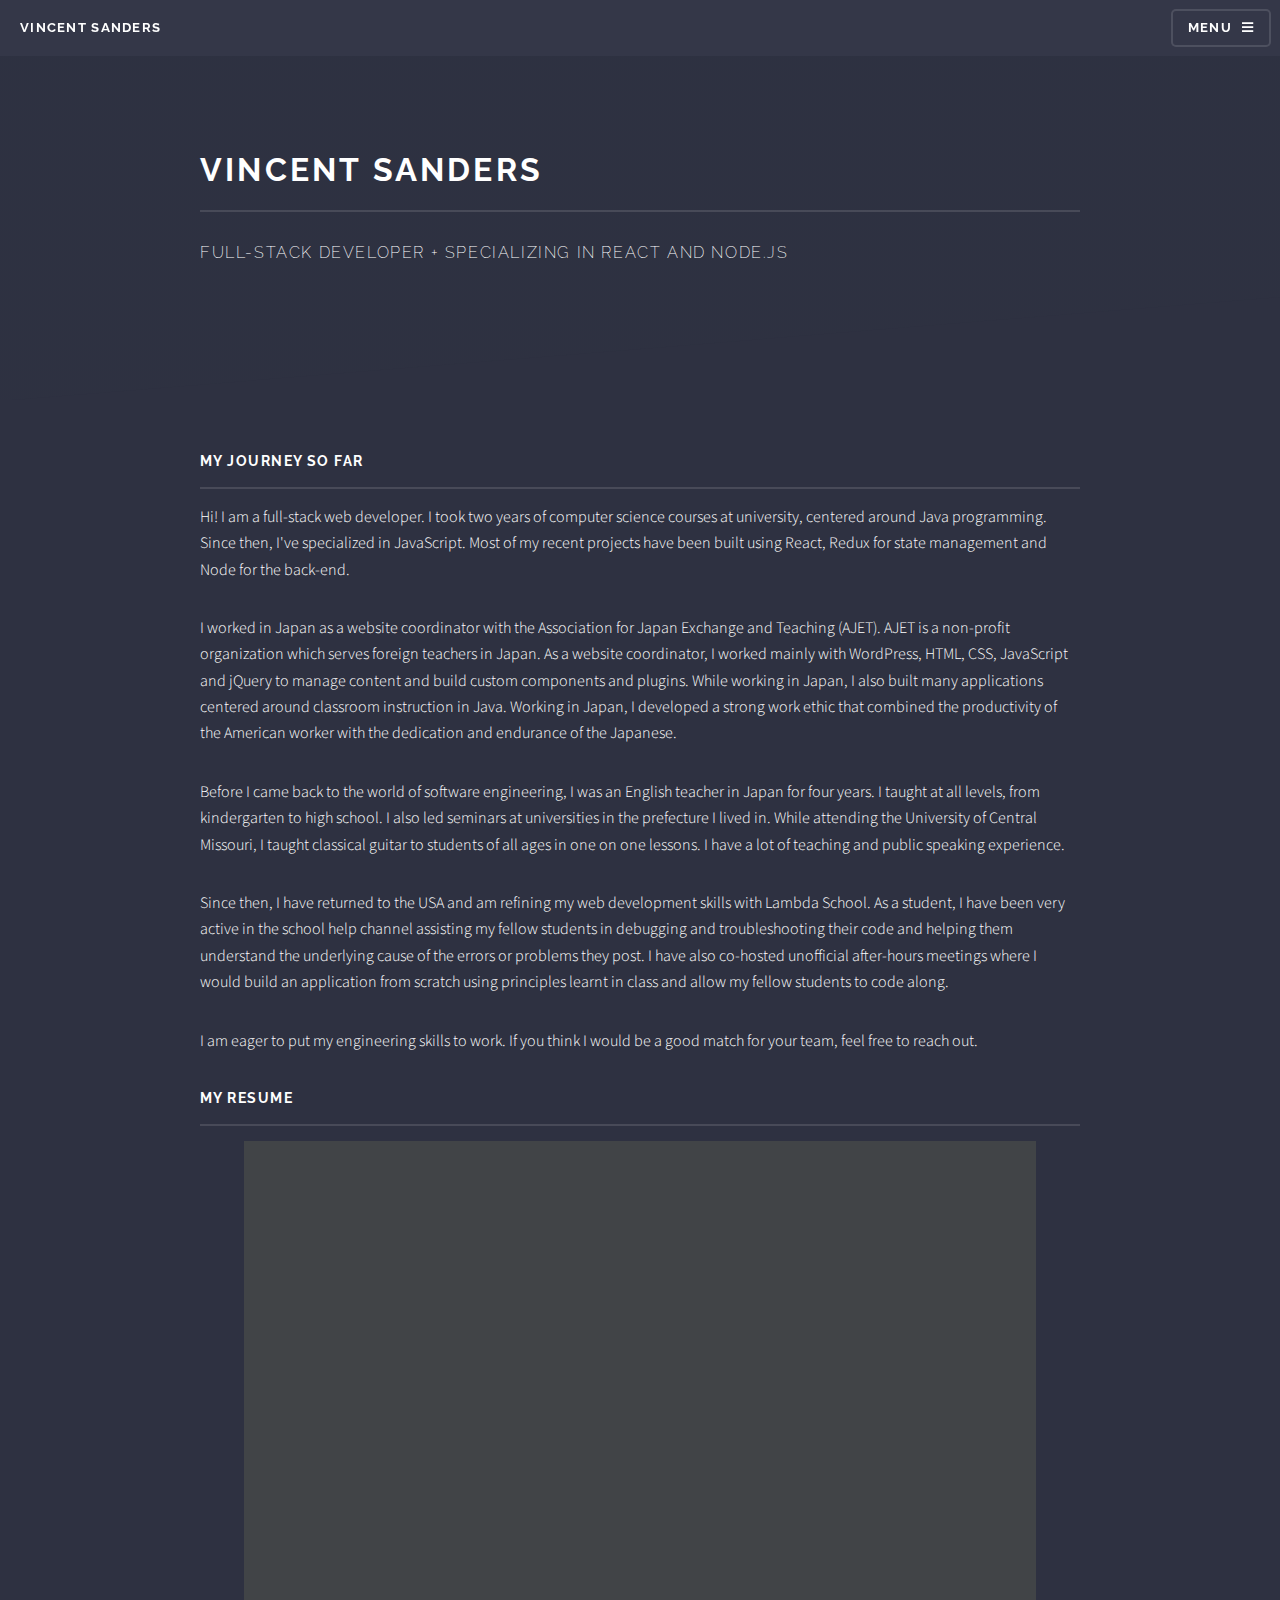
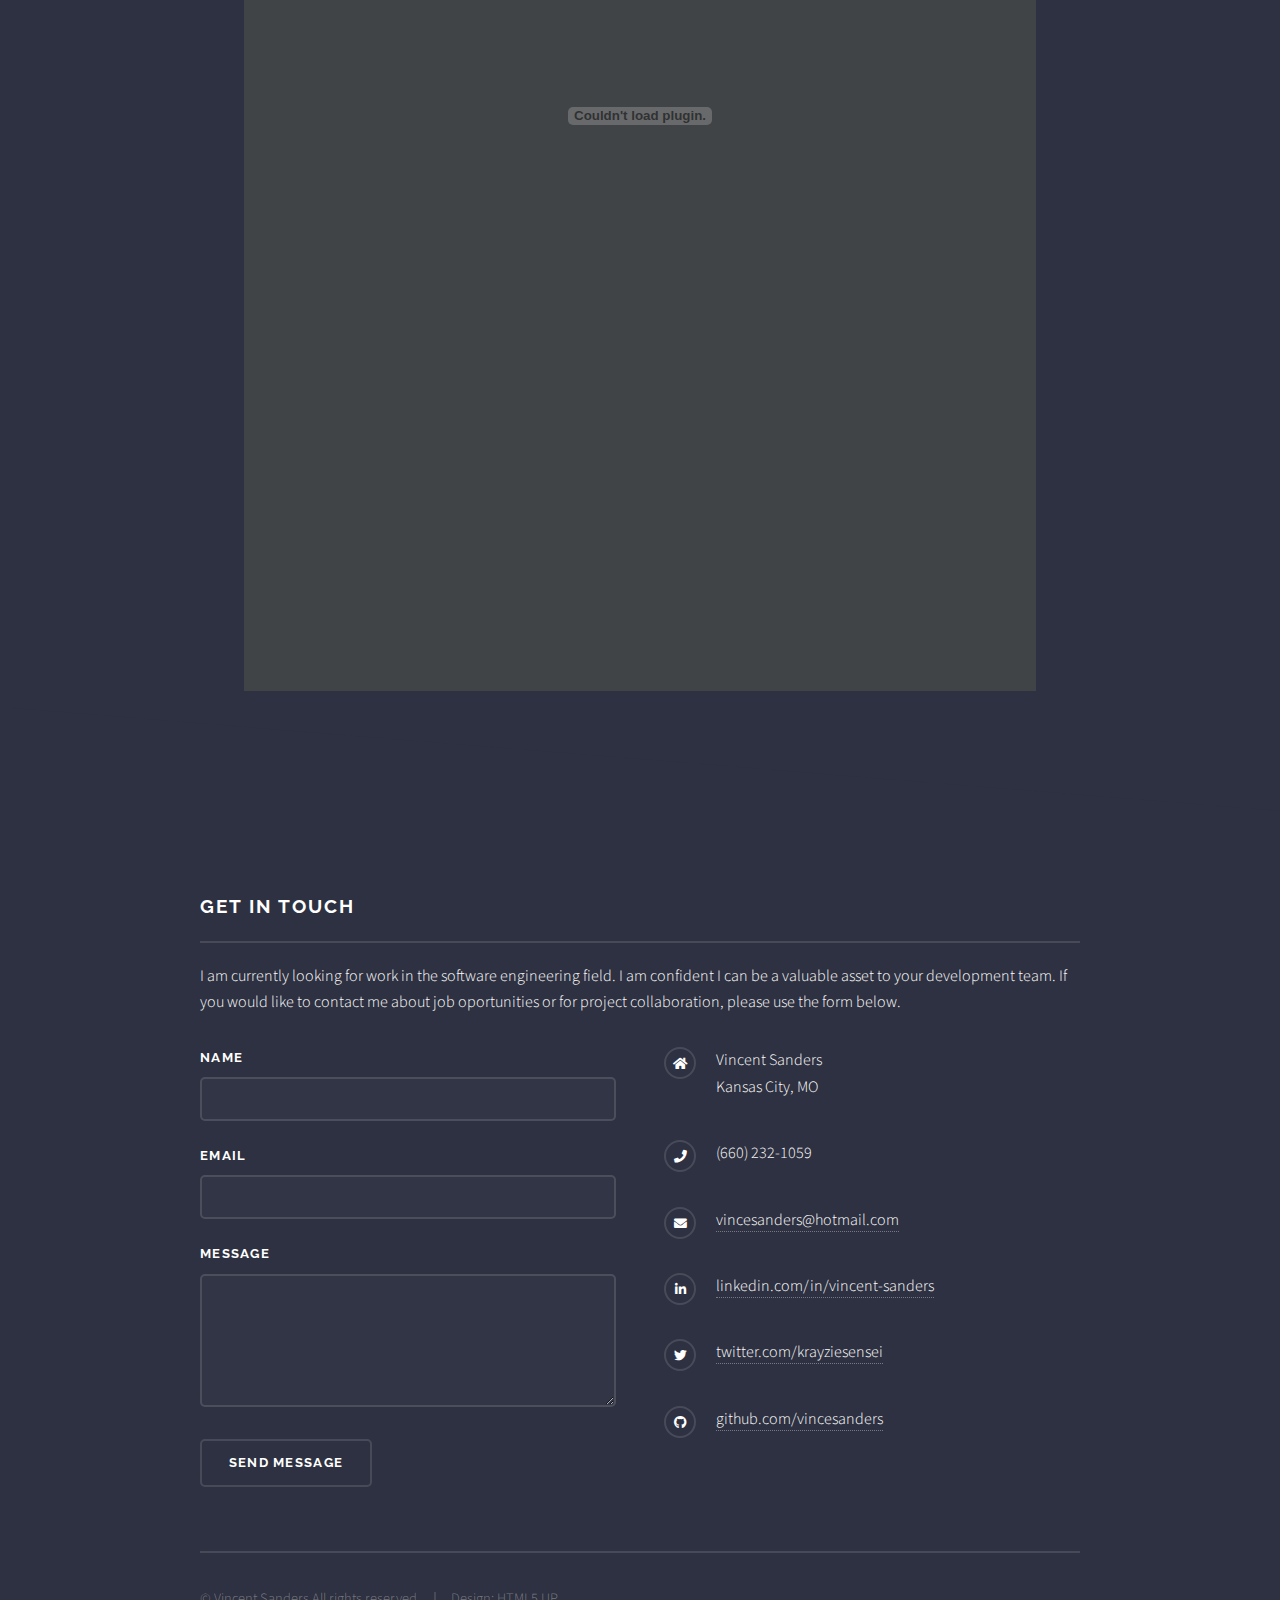
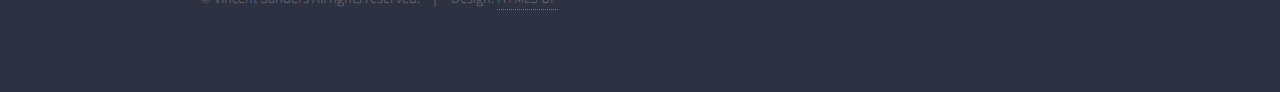
==== commit cf65b328: "Changed some links and added info and links to The Queue." ====
--- a/resume.html
+++ b/resume.html
@@ -6,7 +6,7 @@
 -->
 <html>
 	<head>
-		<title>Generic - Vincent Sanders</title>
+		<title>Resume - Vincent Sanders</title>
 		<meta charset="utf-8" />
 		<meta name="viewport" content="width=device-width, initial-scale=1, user-scalable=no" />
 		<link rel="stylesheet" href="assets/css/main.css" />
@@ -32,10 +32,11 @@
 							<ul class="links">
 								<li><a href="index.html">Home</a></li>
 								<li><a href="resume.html">Resume</a></li>
-								<li><a href="https://github.com/vincesanders">My Github</a></li>
-								<li><a href="./airprice-marketing-page/index.html">AirPrice</a></li>
-								<li><a href="./spidergraph-marketing-page/index.html">Spider.Graph</a></li>
-								<li><a href="./pic-metric-marketing-page/index.html">Pic Metric</a></li>
+								<li><a href="https://github.com/vincesanders" target="_blank" >My Github</a></li>
+								<li><a href="https://the-queue.now.sh/" target="_blank" >The Queue</a></li>
+								<li><a href="https://airprice.now.sh/login" target="_blank" >AirPrice</a></li>
+								<li><a href="./spidergraph-marketing-page/index.html" target="_blank" >Spider.Graph</a></li>
+								<li><a href="./pic-metric-marketing-page/index.html" target="_blank" >Pic Metric</a></li>
 							</ul>
 							<a href="#" class="close">Close</a>
 						</div>
@@ -62,13 +63,14 @@
 									<p>I am eager to put my engineering skills to work. If you think I would be a good match for your team, feel free to reach out.</p>
 
 									<h3 class="major">My Resume</h3>
-
-									<object data="./assets/pdf/resume-web-version.pdf" type="application/pdf" width="850" height="1130">
-										<embed src="./assets/pdf/resume-web-version.pdf" width="850px" height="1130px" />
-											<p>This browser does not support PDFs. Please download the PDF to view it: 
-											<a href="./assets/pdf/resume-web-version.pdf">Download PDF</a>.</p>
-										</embed>
-									</object>
+									<div id='pdf-wrapper'>
+										<object id='pdf-object' data="./assets/pdf/resume-web-version.pdf" type="application/pdf" >
+											<embed id='pdf-embed' src="./assets/pdf/resume-draft-2-low-res-online.pdf" />
+												<p>This browser does not support PDFs. Please download the PDF to view it: 
+												<a href="./assets/pdf/resume-web-version.pdf">Download PDF</a>.</p>
+											</embed>
+										</object>
+									</div>
 								</div>
 							</div>
 
--- a/assets/css/main.css
+++ b/assets/css/main.css
@@ -1,12 +1,11 @@
-@import url(fontawesome-all.min.css);
+@charset "UTF-8";
+@import 'fontawesome-all.min.css';
 @import url("https://fonts.googleapis.com/css?family=Raleway:200,700|Source+Sans+Pro:300,600,300italic,600italic");
-
 /*
 	Solid State by HTML5 UP
 	html5up.net | @ajlkn
 	Free for personal and commercial use under the CCA 3.0 license (html5up.net/license)
 */
-
 html, body, div, span, applet, object,
 iframe, h1, h2, h3, h4, h5, h6, p, blockquote,
 pre, a, abbr, acronym, address, big, cite,
@@ -18,4148 +17,3407 @@
 canvas, details, embed, figure, figcaption,
 footer, header, hgroup, menu, nav, output, ruby,
 section, summary, time, mark, audio, video {
-	margin: 0;
-	padding: 0;
-	border: 0;
-	font-size: 100%;
-	font: inherit;
-	vertical-align: baseline;}
+  margin: 0;
+  padding: 0;
+  border: 0;
+  font-size: 100%;
+  font: inherit;
+  vertical-align: baseline;
+}
 
 article, aside, details, figcaption, figure,
 footer, header, hgroup, menu, nav, section {
-	display: block;}
+  display: block;
+}
 
 body {
-	line-height: 1;
+  line-height: 1;
 }
 
 ol, ul {
-	list-style: none;
+  list-style: none;
 }
 
 blockquote, q {
-	quotes: none;
-}
-
-	blockquote:before, blockquote:after, q:before, q:after {
-		content: '';
-		content: none;
-	}
+  quotes: none;
+}
+blockquote:before, blockquote:after, q:before, q:after {
+  content: "";
+  content: none;
+}
 
 table {
-	border-collapse: collapse;
-	border-spacing: 0;
+  border-collapse: collapse;
+  border-spacing: 0;
 }
 
 body {
-	-webkit-text-size-adjust: none;
+  -webkit-text-size-adjust: none;
 }
 
 mark {
-	background-color: transparent;
-	color: inherit;
+  background-color: transparent;
+  color: inherit;
 }
 
 input::-moz-focus-inner {
-	border: 0;
-	padding: 0;
+  border: 0;
+  padding: 0;
 }
 
 input, select, textarea {
-	-moz-appearance: none;
-	-webkit-appearance: none;
-	-ms-appearance: none;
-	appearance: none;
+  -moz-appearance: none;
+  -webkit-appearance: none;
+  -ms-appearance: none;
+  appearance: none;
 }
 
 /* Basic */
-
-	@-ms-viewport {
-		width: device-width;
-	}
-
-	body {
-		-ms-overflow-style: scrollbar;
-	}
-
-	@media screen and (max-width: 480px) {
-
-		html, body {
-			min-width: 320px;
-		}
-
-	}
-
-	html {
-		box-sizing: border-box;
-	}
-
-	*, *:before, *:after {
-		box-sizing: inherit;
-	}
-
-	body {
-		background-color: #2e3141;
-		background-image: linear-gradient(to top, rgba(46, 49, 65, 0.85), rgba(46, 49, 65, 0.85)), url("../../images/wisteria.jpg");
-		background-size: auto,
- cover;
-		background-attachment: fixed,
- fixed;
-		background-position: center,
- center;
-	}
-
-		body.is-preload *, body.is-preload *:before, body.is-preload *:after {
-			-moz-animation: none !important;
-			-webkit-animation: none !important;
-			-ms-animation: none !important;
-			animation: none !important;
-			-moz-transition: none !important;
-			-webkit-transition: none !important;
-			-ms-transition: none !important;
-			transition: none !important;
-		}
+@-ms-viewport {
+  width: device-width;
+}
+body {
+  -ms-overflow-style: scrollbar;
+}
+
+@media screen and (max-width: 480px) {
+  html, body {
+    min-width: 320px;
+  }
+}
+html {
+  box-sizing: border-box;
+}
+
+*, *:before, *:after {
+  box-sizing: inherit;
+}
+
+body {
+  background-color: #2e3141;
+  background-image: linear-gradient(to top, rgba(46, 49, 65, 0.8), rgba(46, 49, 65, 0.8)), url("../../images/wisteria.jpg");
+  background-size: auto, cover;
+  background-attachment: fixed, fixed;
+  background-position: center, center;
+}
+body.is-preload *, body.is-preload *:before, body.is-preload *:after {
+  -moz-animation: none !important;
+  -webkit-animation: none !important;
+  -ms-animation: none !important;
+  animation: none !important;
+  -moz-transition: none !important;
+  -webkit-transition: none !important;
+  -ms-transition: none !important;
+  transition: none !important;
+}
 
 /* Type */
-
-	body, input, select, textarea {
-		color: #ffffff;
-		font-family: "Source Sans Pro", Helvetica, sans-serif;
-		font-size: 16.5pt;
-		font-weight: 300;
-		line-height: 1.65;
-	}
-
-		@media screen and (max-width: 1680px) {
-
-			body, input, select, textarea {
-				font-size: 13pt;
-			}
-
-		}
-
-		@media screen and (max-width: 1280px) {
-
-			body, input, select, textarea {
-				font-size: 12pt;
-			}
-
-		}
-
-		@media screen and (max-width: 980px) {
-
-			body, input, select, textarea {
-				font-size: 12pt;
-			}
-
-		}
-
-		@media screen and (max-width: 736px) {
-
-			body, input, select, textarea {
-				font-size: 12pt;
-			}
-
-		}
-
-		@media screen and (max-width: 480px) {
-
-			body, input, select, textarea {
-				font-size: 12pt;
-			}
-
-		}
-
-	a {
-		-moz-transition: color 0.2s ease-in-out, border-bottom-color 0.2s ease-in-out;
-		-webkit-transition: color 0.2s ease-in-out, border-bottom-color 0.2s ease-in-out;
-		-ms-transition: color 0.2s ease-in-out, border-bottom-color 0.2s ease-in-out;
-		transition: color 0.2s ease-in-out, border-bottom-color 0.2s ease-in-out;
-		border-bottom: dotted 1px rgba(255, 255, 255, 0.35);
-		color: #ffffff;
-		text-decoration: none;
-	}
-
-		a:hover {
-			border-bottom-color: transparent;
-			color: #ffffff !important;
-		}
-
-		a.special:not(.button) {
-			text-decoration: none;
-			border-bottom: 0;
-			display: block;
-			font-family: Raleway, Helvetica, sans-serif;
-			font-size: 0.8em;
-			font-weight: 700;
-			letter-spacing: 0.1em;
-			margin: 0 0 2em 0;
-			text-transform: uppercase;
-		}
-
-			a.special:not(.button):before {
-				-moz-osx-font-smoothing: grayscale;
-				-webkit-font-smoothing: antialiased;
-				display: inline-block;
-				font-style: normal;
-				font-variant: normal;
-				text-rendering: auto;
-				line-height: 1;
-				text-transform: none !important;
-				font-family: 'Font Awesome 5 Free';
-				font-weight: 900;
-			}
-
-			a.special:not(.button):before {
-				-moz-transition: background-color 0.2s ease-in-out;
-				-webkit-transition: background-color 0.2s ease-in-out;
-				-ms-transition: background-color 0.2s ease-in-out;
-				transition: background-color 0.2s ease-in-out;
-				border-radius: 100%;
-				border: solid 2px rgba(255, 255, 255, 0.125);
-				content: '\f105';
-				display: inline-block;
-				font-size: 1.25em;
-				height: 2em;
-				line-height: 1.75em;
-				margin-right: 0.85em;
-				text-align: center;
-				text-indent: 0.15em;
-				vertical-align: middle;
-				width: 2em;
-			}
-
-			a.special:not(.button):hover:before {
-				background-color: rgba(255, 255, 255, 0.025);
-			}
-
-			a.special:not(.button):active:before {
-				background-color: rgba(255, 255, 255, 0.075);
-			}
-
-	strong, b {
-		color: #ffffff;
-		font-weight: 600;
-	}
-
-	em, i {
-		font-style: italic;
-	}
-
-	p {
-		margin: 0 0 2em 0;
-	}
-
-	h1, h2, h3, h4, h5, h6 {
-		color: #ffffff;
-		font-family: Raleway, Helvetica, sans-serif;
-		font-weight: 700;
-		letter-spacing: 0.1em;
-		margin: 0 0 1em 0;
-		text-transform: uppercase;
-	}
-
-		h1 a, h2 a, h3 a, h4 a, h5 a, h6 a {
-			color: inherit;
-			text-decoration: none;
-			border-bottom: 0;
-		}
-
-		h1 span, h2 span, h3 span, h4 span, h5 span, h6 span {
-			font-weight: 200;
-		}
-
-		h1.major, h2.major, h3.major, h4.major, h5.major, h6.major {
-			padding-bottom: 1em;
-			border-bottom: solid 2px rgba(255, 255, 255, 0.125);
-		}
-
-	h2 {
-		font-size: 1.2em;
-	}
-
-	h3 {
-		font-size: 0.9em;
-	}
-
-	h4 {
-		font-size: 0.7em;
-	}
-
-	h5 {
-		font-size: 0.7em;
-	}
-
-	h6 {
-		font-size: 0.7em;
-	}
-
-	@media screen and (max-width: 736px) {
-
-		h2 {
-			font-size: 1em;
-		}
-
-		h3 {
-			font-size: 0.8em;
-		}
-
-	}
-
-	sub {
-		font-size: 0.8em;
-		position: relative;
-		top: 0.5em;
-	}
-
-	sup {
-		font-size: 0.8em;
-		position: relative;
-		top: -0.5em;
-	}
-
-	blockquote {
-		border-left: solid 4px rgba(255, 255, 255, 0.125);
-		font-style: italic;
-		margin: 0 0 2em 0;
-		padding: 0.5em 0 0.5em 2em;
-	}
-
-	code {
-		background: rgba(255, 255, 255, 0.025);
-		border-radius: 5px;
-		border: solid 2px rgba(255, 255, 255, 0.125);
-		font-family: "Courier New", monospace;
-		font-size: 0.9em;
-		margin: 0 0.25em;
-		padding: 0.25em 0.65em;
-	}
-
-	pre {
-		-webkit-overflow-scrolling: touch;
-		font-family: "Courier New", monospace;
-		font-size: 0.9em;
-		margin: 0 0 2em 0;
-	}
-
-		pre code {
-			display: block;
-			line-height: 1.75em;
-			padding: 1em 1.5em;
-			overflow-x: auto;
-		}
-
-	hr {
-		border: 0;
-		border-bottom: solid 2px rgba(255, 255, 255, 0.125);
-		margin: 2.5em 0;
-	}
-
-		hr.major {
-			margin: 4em 0;
-		}
-
-	.align-left {
-		text-align: left;
-	}
-
-	.align-center {
-		text-align: center;
-	}
-
-	.align-right {
-		text-align: right;
-	}
+body, input, select, textarea {
+  color: #ffffff;
+  font-family: "Source Sans Pro", Helvetica, sans-serif;
+  font-size: 16.5pt;
+  font-weight: 300;
+  line-height: 1.65;
+}
+@media screen and (max-width: 1680px) {
+  body, input, select, textarea {
+    font-size: 13pt;
+  }
+}
+@media screen and (max-width: 1280px) {
+  body, input, select, textarea {
+    font-size: 12pt;
+  }
+}
+@media screen and (max-width: 980px) {
+  body, input, select, textarea {
+    font-size: 12pt;
+  }
+}
+@media screen and (max-width: 736px) {
+  body, input, select, textarea {
+    font-size: 12pt;
+  }
+}
+@media screen and (max-width: 480px) {
+  body, input, select, textarea {
+    font-size: 12pt;
+  }
+}
+
+a {
+  -moz-transition: color 0.2s ease-in-out, border-bottom-color 0.2s ease-in-out;
+  -webkit-transition: color 0.2s ease-in-out, border-bottom-color 0.2s ease-in-out;
+  -ms-transition: color 0.2s ease-in-out, border-bottom-color 0.2s ease-in-out;
+  transition: color 0.2s ease-in-out, border-bottom-color 0.2s ease-in-out;
+  border-bottom: dotted 1px rgba(255, 255, 255, 0.35);
+  color: #ffffff;
+  text-decoration: none;
+}
+a:hover {
+  border-bottom-color: transparent;
+  color: #ffffff !important;
+  border-bottom-color: rgba(255, 255, 255, 0.8);
+}
+a.special:not(.button) {
+  text-decoration: none;
+  border-bottom: 0;
+  display: block;
+  font-family: Raleway, Helvetica, sans-serif;
+  font-size: 0.8em;
+  font-weight: 700;
+  letter-spacing: 0.1em;
+  margin: 0 0 2em 0;
+  text-transform: uppercase;
+}
+a.special:not(.button):before {
+  -moz-osx-font-smoothing: grayscale;
+  -webkit-font-smoothing: antialiased;
+  display: inline-block;
+  font-style: normal;
+  font-variant: normal;
+  text-rendering: auto;
+  line-height: 1;
+  text-transform: none !important;
+  font-family: "Font Awesome 5 Free";
+  font-weight: 900;
+}
+a.special:not(.button):before {
+  -moz-transition: background-color 0.2s ease-in-out;
+  -webkit-transition: background-color 0.2s ease-in-out;
+  -ms-transition: background-color 0.2s ease-in-out;
+  transition: background-color 0.2s ease-in-out;
+  border-radius: 100%;
+  border: solid 2px rgba(255, 255, 255, 0.125);
+  content: "";
+  display: inline-block;
+  font-size: 1.25em;
+  height: 2em;
+  line-height: 1.75em;
+  margin-right: 0.85em;
+  text-align: center;
+  text-indent: 0.15em;
+  vertical-align: middle;
+  width: 2em;
+}
+a.special:not(.button):hover:before {
+  background-color: rgba(255, 255, 255, 0.025);
+}
+a.special:not(.button):active:before {
+  background-color: rgba(255, 255, 255, 0.075);
+}
+
+strong, b {
+  color: #ffffff;
+  font-weight: 600;
+}
+
+em, i {
+  font-style: italic;
+}
+
+p {
+  margin: 0 0 2em 0;
+}
+
+h1, h2, h3, h4, h5, h6 {
+  color: #ffffff;
+  font-family: Raleway, Helvetica, sans-serif;
+  font-weight: 700;
+  letter-spacing: 0.1em;
+  margin: 0 0 1em 0;
+  text-transform: uppercase;
+}
+h1 a, h2 a, h3 a, h4 a, h5 a, h6 a {
+  color: inherit;
+  text-decoration: none;
+  border-bottom: 0;
+}
+h1 span, h2 span, h3 span, h4 span, h5 span, h6 span {
+  font-weight: 200;
+}
+h1.major, h2.major, h3.major, h4.major, h5.major, h6.major {
+  padding-bottom: 1em;
+  border-bottom: solid 2px rgba(255, 255, 255, 0.125);
+}
+
+h2 {
+  font-size: 1.2em;
+}
+
+h3 {
+  font-size: 0.9em;
+}
+
+h4 {
+  font-size: 0.7em;
+}
+
+h5 {
+  font-size: 0.7em;
+}
+
+h6 {
+  font-size: 0.7em;
+}
+
+@media screen and (max-width: 736px) {
+  h2 {
+    font-size: 1em;
+  }
+
+  h3 {
+    font-size: 0.8em;
+  }
+}
+sub {
+  font-size: 0.8em;
+  position: relative;
+  top: 0.5em;
+}
+
+sup {
+  font-size: 0.8em;
+  position: relative;
+  top: -0.5em;
+}
+
+blockquote {
+  border-left: solid 4px rgba(255, 255, 255, 0.125);
+  font-style: italic;
+  margin: 0 0 2em 0;
+  padding: 0.5em 0 0.5em 2em;
+}
+
+code {
+  background: rgba(255, 255, 255, 0.025);
+  border-radius: 5px;
+  border: solid 2px rgba(255, 255, 255, 0.125);
+  font-family: "Courier New", monospace;
+  font-size: 0.9em;
+  margin: 0 0.25em;
+  padding: 0.25em 0.65em;
+}
+
+pre {
+  -webkit-overflow-scrolling: touch;
+  font-family: "Courier New", monospace;
+  font-size: 0.9em;
+  margin: 0 0 2em 0;
+}
+pre code {
+  display: block;
+  line-height: 1.75em;
+  padding: 1em 1.5em;
+  overflow-x: auto;
+}
+
+hr {
+  border: 0;
+  border-bottom: solid 2px rgba(255, 255, 255, 0.125);
+  margin: 2.5em 0;
+}
+hr.major {
+  margin: 4em 0;
+}
+
+.align-left {
+  text-align: left;
+}
+
+.align-center {
+  text-align: center;
+}
+
+.align-right {
+  text-align: right;
+}
 
 /* Row */
-
-	.row {
-		display: flex;
-		flex-wrap: wrap;
-		box-sizing: border-box;
-		align-items: stretch;
-	}
-
-		.row > * {
-			box-sizing: border-box;
-		}
-
-		.row.gtr-uniform > * > :last-child {
-			margin-bottom: 0;
-		}
-
-		.row.aln-left {
-			justify-content: flex-start;
-		}
-
-		.row.aln-center {
-			justify-content: center;
-		}
-
-		.row.aln-right {
-			justify-content: flex-end;
-		}
-
-		.row.aln-top {
-			align-items: flex-start;
-		}
-
-		.row.aln-middle {
-			align-items: center;
-		}
-
-		.row.aln-bottom {
-			align-items: flex-end;
-		}
-
-		.row > .imp {
-			order: -1;
-		}
-
-		.row > .col-1 {
-			width: 8.33333%;
-		}
-
-		.row > .off-1 {
-			margin-left: 8.33333%;
-		}
-
-		.row > .col-2 {
-			width: 16.66667%;
-		}
-
-		.row > .off-2 {
-			margin-left: 16.66667%;
-		}
-
-		.row > .col-3 {
-			width: 25%;
-		}
-
-		.row > .off-3 {
-			margin-left: 25%;
-		}
-
-		.row > .col-4 {
-			width: 33.33333%;
-		}
-
-		.row > .off-4 {
-			margin-left: 33.33333%;
-		}
-
-		.row > .col-5 {
-			width: 41.66667%;
-		}
-
-		.row > .off-5 {
-			margin-left: 41.66667%;
-		}
-
-		.row > .col-6 {
-			width: 50%;
-		}
-
-		.row > .off-6 {
-			margin-left: 50%;
-		}
-
-		.row > .col-7 {
-			width: 58.33333%;
-		}
-
-		.row > .off-7 {
-			margin-left: 58.33333%;
-		}
-
-		.row > .col-8 {
-			width: 66.66667%;
-		}
-
-		.row > .off-8 {
-			margin-left: 66.66667%;
-		}
-
-		.row > .col-9 {
-			width: 75%;
-		}
-
-		.row > .off-9 {
-			margin-left: 75%;
-		}
-
-		.row > .col-10 {
-			width: 83.33333%;
-		}
-
-		.row > .off-10 {
-			margin-left: 83.33333%;
-		}
-
-		.row > .col-11 {
-			width: 91.66667%;
-		}
-
-		.row > .off-11 {
-			margin-left: 91.66667%;
-		}
-
-		.row > .col-12 {
-			width: 100%;
-		}
-
-		.row > .off-12 {
-			margin-left: 100%;
-		}
-
-		.row.gtr-0 {
-			margin-top: 0;
-			margin-left: 0em;
-		}
-
-			.row.gtr-0 > * {
-				padding: 0 0 0 0em;
-			}
-
-			.row.gtr-0.gtr-uniform {
-				margin-top: 0em;
-			}
-
-				.row.gtr-0.gtr-uniform > * {
-					padding-top: 0em;
-				}
-
-		.row.gtr-25 {
-			margin-top: 0;
-			margin-left: -0.4375em;
-		}
-
-			.row.gtr-25 > * {
-				padding: 0 0 0 0.4375em;
-			}
-
-			.row.gtr-25.gtr-uniform {
-				margin-top: -0.4375em;
-			}
-
-				.row.gtr-25.gtr-uniform > * {
-					padding-top: 0.4375em;
-				}
-
-		.row.gtr-50 {
-			margin-top: 0;
-			margin-left: -0.875em;
-		}
-
-			.row.gtr-50 > * {
-				padding: 0 0 0 0.875em;
-			}
-
-			.row.gtr-50.gtr-uniform {
-				margin-top: -0.875em;
-			}
-
-				.row.gtr-50.gtr-uniform > * {
-					padding-top: 0.875em;
-				}
-
-		.row {
-			margin-top: 0;
-			margin-left: -1.75em;
-		}
-
-			.row > * {
-				padding: 0 0 0 1.75em;
-			}
-
-			.row.gtr-uniform {
-				margin-top: -1.75em;
-			}
-
-				.row.gtr-uniform > * {
-					padding-top: 1.75em;
-				}
-
-		.row.gtr-150 {
-			margin-top: 0;
-			margin-left: -2.625em;
-		}
-
-			.row.gtr-150 > * {
-				padding: 0 0 0 2.625em;
-			}
-
-			.row.gtr-150.gtr-uniform {
-				margin-top: -2.625em;
-			}
-
-				.row.gtr-150.gtr-uniform > * {
-					padding-top: 2.625em;
-				}
-
-		.row.gtr-200 {
-			margin-top: 0;
-			margin-left: -3.5em;
-		}
-
-			.row.gtr-200 > * {
-				padding: 0 0 0 3.5em;
-			}
-
-			.row.gtr-200.gtr-uniform {
-				margin-top: -3.5em;
-			}
-
-				.row.gtr-200.gtr-uniform > * {
-					padding-top: 3.5em;
-				}
-
-		@media screen and (max-width: 1680px) {
-
-			.row {
-				display: flex;
-				flex-wrap: wrap;
-				box-sizing: border-box;
-				align-items: stretch;
-			}
-
-				.row > * {
-					box-sizing: border-box;
-				}
-
-				.row.gtr-uniform > * > :last-child {
-					margin-bottom: 0;
-				}
-
-				.row.aln-left {
-					justify-content: flex-start;
-				}
-
-				.row.aln-center {
-					justify-content: center;
-				}
-
-				.row.aln-right {
-					justify-content: flex-end;
-				}
-
-				.row.aln-top {
-					align-items: flex-start;
-				}
-
-				.row.aln-middle {
-					align-items: center;
-				}
-
-				.row.aln-bottom {
-					align-items: flex-end;
-				}
-
-				.row > .imp-xlarge {
-					order: -1;
-				}
-
-				.row > .col-1-xlarge {
-					width: 8.33333%;
-				}
-
-				.row > .off-1-xlarge {
-					margin-left: 8.33333%;
-				}
-
-				.row > .col-2-xlarge {
-					width: 16.66667%;
-				}
-
-				.row > .off-2-xlarge {
-					margin-left: 16.66667%;
-				}
-
-				.row > .col-3-xlarge {
-					width: 25%;
-				}
-
-				.row > .off-3-xlarge {
-					margin-left: 25%;
-				}
-
-				.row > .col-4-xlarge {
-					width: 33.33333%;
-				}
-
-				.row > .off-4-xlarge {
-					margin-left: 33.33333%;
-				}
-
-				.row > .col-5-xlarge {
-					width: 41.66667%;
-				}
-
-				.row > .off-5-xlarge {
-					margin-left: 41.66667%;
-				}
-
-				.row > .col-6-xlarge {
-					width: 50%;
-				}
-
-				.row > .off-6-xlarge {
-					margin-left: 50%;
-				}
-
-				.row > .col-7-xlarge {
-					width: 58.33333%;
-				}
-
-				.row > .off-7-xlarge {
-					margin-left: 58.33333%;
-				}
-
-				.row > .col-8-xlarge {
-					width: 66.66667%;
-				}
-
-				.row > .off-8-xlarge {
-					margin-left: 66.66667%;
-				}
-
-				.row > .col-9-xlarge {
-					width: 75%;
-				}
-
-				.row > .off-9-xlarge {
-					margin-left: 75%;
-				}
-
-				.row > .col-10-xlarge {
-					width: 83.33333%;
-				}
-
-				.row > .off-10-xlarge {
-					margin-left: 83.33333%;
-				}
-
-				.row > .col-11-xlarge {
-					width: 91.66667%;
-				}
-
-				.row > .off-11-xlarge {
-					margin-left: 91.66667%;
-				}
-
-				.row > .col-12-xlarge {
-					width: 100%;
-				}
-
-				.row > .off-12-xlarge {
-					margin-left: 100%;
-				}
-
-				.row.gtr-0 {
-					margin-top: 0;
-					margin-left: 0em;
-				}
-
-					.row.gtr-0 > * {
-						padding: 0 0 0 0em;
-					}
-
-					.row.gtr-0.gtr-uniform {
-						margin-top: 0em;
-					}
-
-						.row.gtr-0.gtr-uniform > * {
-							padding-top: 0em;
-						}
-
-				.row.gtr-25 {
-					margin-top: 0;
-					margin-left: -0.4375em;
-				}
-
-					.row.gtr-25 > * {
-						padding: 0 0 0 0.4375em;
-					}
-
-					.row.gtr-25.gtr-uniform {
-						margin-top: -0.4375em;
-					}
-
-						.row.gtr-25.gtr-uniform > * {
-							padding-top: 0.4375em;
-						}
-
-				.row.gtr-50 {
-					margin-top: 0;
-					margin-left: -0.875em;
-				}
-
-					.row.gtr-50 > * {
-						padding: 0 0 0 0.875em;
-					}
-
-					.row.gtr-50.gtr-uniform {
-						margin-top: -0.875em;
-					}
-
-						.row.gtr-50.gtr-uniform > * {
-							padding-top: 0.875em;
-						}
-
-				.row {
-					margin-top: 0;
-					margin-left: -1.75em;
-				}
-
-					.row > * {
-						padding: 0 0 0 1.75em;
-					}
-
-					.row.gtr-uniform {
-						margin-top: -1.75em;
-					}
-
-						.row.gtr-uniform > * {
-							padding-top: 1.75em;
-						}
-
-				.row.gtr-150 {
-					margin-top: 0;
-					margin-left: -2.625em;
-				}
-
-					.row.gtr-150 > * {
-						padding: 0 0 0 2.625em;
-					}
-
-					.row.gtr-150.gtr-uniform {
-						margin-top: -2.625em;
-					}
-
-						.row.gtr-150.gtr-uniform > * {
-							padding-top: 2.625em;
-						}
-
-				.row.gtr-200 {
-					margin-top: 0;
-					margin-left: -3.5em;
-				}
-
-					.row.gtr-200 > * {
-						padding: 0 0 0 3.5em;
-					}
-
-					.row.gtr-200.gtr-uniform {
-						margin-top: -3.5em;
-					}
-
-						.row.gtr-200.gtr-uniform > * {
-							padding-top: 3.5em;
-						}
-
-		}
-
-		@media screen and (max-width: 1280px) {
-
-			.row {
-				display: flex;
-				flex-wrap: wrap;
-				box-sizing: border-box;
-				align-items: stretch;
-			}
-
-				.row > * {
-					box-sizing: border-box;
-				}
-
-				.row.gtr-uniform > * > :last-child {
-					margin-bottom: 0;
-				}
-
-				.row.aln-left {
-					justify-content: flex-start;
-				}
-
-				.row.aln-center {
-					justify-content: center;
-				}
-
-				.row.aln-right {
-					justify-content: flex-end;
-				}
-
-				.row.aln-top {
-					align-items: flex-start;
-				}
-
-				.row.aln-middle {
-					align-items: center;
-				}
-
-				.row.aln-bottom {
-					align-items: flex-end;
-				}
-
-				.row > .imp-large {
-					order: -1;
-				}
-
-				.row > .col-1-large {
-					width: 8.33333%;
-				}
-
-				.row > .off-1-large {
-					margin-left: 8.33333%;
-				}
-
-				.row > .col-2-large {
-					width: 16.66667%;
-				}
-
-				.row > .off-2-large {
-					margin-left: 16.66667%;
-				}
-
-				.row > .col-3-large {
-					width: 25%;
-				}
-
-				.row > .off-3-large {
-					margin-left: 25%;
-				}
-
-				.row > .col-4-large {
-					width: 33.33333%;
-				}
-
-				.row > .off-4-large {
-					margin-left: 33.33333%;
-				}
-
-				.row > .col-5-large {
-					width: 41.66667%;
-				}
-
-				.row > .off-5-large {
-					margin-left: 41.66667%;
-				}
-
-				.row > .col-6-large {
-					width: 50%;
-				}
-
-				.row > .off-6-large {
-					margin-left: 50%;
-				}
-
-				.row > .col-7-large {
-					width: 58.33333%;
-				}
-
-				.row > .off-7-large {
-					margin-left: 58.33333%;
-				}
-
-				.row > .col-8-large {
-					width: 66.66667%;
-				}
-
-				.row > .off-8-large {
-					margin-left: 66.66667%;
-				}
-
-				.row > .col-9-large {
-					width: 75%;
-				}
-
-				.row > .off-9-large {
-					margin-left: 75%;
-				}
-
-				.row > .col-10-large {
-					width: 83.33333%;
-				}
-
-				.row > .off-10-large {
-					margin-left: 83.33333%;
-				}
-
-				.row > .col-11-large {
-					width: 91.66667%;
-				}
-
-				.row > .off-11-large {
-					margin-left: 91.66667%;
-				}
-
-				.row > .col-12-large {
-					width: 100%;
-				}
-
-				.row > .off-12-large {
-					margin-left: 100%;
-				}
-
-				.row.gtr-0 {
-					margin-top: 0;
-					margin-left: 0em;
-				}
-
-					.row.gtr-0 > * {
-						padding: 0 0 0 0em;
-					}
-
-					.row.gtr-0.gtr-uniform {
-						margin-top: 0em;
-					}
-
-						.row.gtr-0.gtr-uniform > * {
-							padding-top: 0em;
-						}
-
-				.row.gtr-25 {
-					margin-top: 0;
-					margin-left: -0.4375em;
-				}
-
-					.row.gtr-25 > * {
-						padding: 0 0 0 0.4375em;
-					}
-
-					.row.gtr-25.gtr-uniform {
-						margin-top: -0.4375em;
-					}
-
-						.row.gtr-25.gtr-uniform > * {
-							padding-top: 0.4375em;
-						}
-
-				.row.gtr-50 {
-					margin-top: 0;
-					margin-left: -0.875em;
-				}
-
-					.row.gtr-50 > * {
-						padding: 0 0 0 0.875em;
-					}
-
-					.row.gtr-50.gtr-uniform {
-						margin-top: -0.875em;
-					}
-
-						.row.gtr-50.gtr-uniform > * {
-							padding-top: 0.875em;
-						}
-
-				.row {
-					margin-top: 0;
-					margin-left: -1.75em;
-				}
-
-					.row > * {
-						padding: 0 0 0 1.75em;
-					}
-
-					.row.gtr-uniform {
-						margin-top: -1.75em;
-					}
-
-						.row.gtr-uniform > * {
-							padding-top: 1.75em;
-						}
-
-				.row.gtr-150 {
-					margin-top: 0;
-					margin-left: -2.625em;
-				}
-
-					.row.gtr-150 > * {
-						padding: 0 0 0 2.625em;
-					}
-
-					.row.gtr-150.gtr-uniform {
-						margin-top: -2.625em;
-					}
-
-						.row.gtr-150.gtr-uniform > * {
-							padding-top: 2.625em;
-						}
-
-				.row.gtr-200 {
-					margin-top: 0;
-					margin-left: -3.5em;
-				}
-
-					.row.gtr-200 > * {
-						padding: 0 0 0 3.5em;
-					}
-
-					.row.gtr-200.gtr-uniform {
-						margin-top: -3.5em;
-					}
-
-						.row.gtr-200.gtr-uniform > * {
-							padding-top: 3.5em;
-						}
-
-		}
-
-		@media screen and (max-width: 980px) {
-
-			.row {
-				display: flex;
-				flex-wrap: wrap;
-				box-sizing: border-box;
-				align-items: stretch;
-			}
-
-				.row > * {
-					box-sizing: border-box;
-				}
-
-				.row.gtr-uniform > * > :last-child {
-					margin-bottom: 0;
-				}
-
-				.row.aln-left {
-					justify-content: flex-start;
-				}
-
-				.row.aln-center {
-					justify-content: center;
-				}
-
-				.row.aln-right {
-					justify-content: flex-end;
-				}
-
-				.row.aln-top {
-					align-items: flex-start;
-				}
-
-				.row.aln-middle {
-					align-items: center;
-				}
-
-				.row.aln-bottom {
-					align-items: flex-end;
-				}
-
-				.row > .imp-medium {
-					order: -1;
-				}
-
-				.row > .col-1-medium {
-					width: 8.33333%;
-				}
-
-				.row > .off-1-medium {
-					margin-left: 8.33333%;
-				}
-
-				.row > .col-2-medium {
-					width: 16.66667%;
-				}
-
-				.row > .off-2-medium {
-					margin-left: 16.66667%;
-				}
-
-				.row > .col-3-medium {
-					width: 25%;
-				}
-
-				.row > .off-3-medium {
-					margin-left: 25%;
-				}
-
-				.row > .col-4-medium {
-					width: 33.33333%;
-				}
-
-				.row > .off-4-medium {
-					margin-left: 33.33333%;
-				}
-
-				.row > .col-5-medium {
-					width: 41.66667%;
-				}
-
-				.row > .off-5-medium {
-					margin-left: 41.66667%;
-				}
-
-				.row > .col-6-medium {
-					width: 50%;
-				}
-
-				.row > .off-6-medium {
-					margin-left: 50%;
-				}
-
-				.row > .col-7-medium {
-					width: 58.33333%;
-				}
-
-				.row > .off-7-medium {
-					margin-left: 58.33333%;
-				}
-
-				.row > .col-8-medium {
-					width: 66.66667%;
-				}
-
-				.row > .off-8-medium {
-					margin-left: 66.66667%;
-				}
-
-				.row > .col-9-medium {
-					width: 75%;
-				}
-
-				.row > .off-9-medium {
-					margin-left: 75%;
-				}
-
-				.row > .col-10-medium {
-					width: 83.33333%;
-				}
-
-				.row > .off-10-medium {
-					margin-left: 83.33333%;
-				}
-
-				.row > .col-11-medium {
-					width: 91.66667%;
-				}
-
-				.row > .off-11-medium {
-					margin-left: 91.66667%;
-				}
-
-				.row > .col-12-medium {
-					width: 100%;
-				}
-
-				.row > .off-12-medium {
-					margin-left: 100%;
-				}
-
-				.row.gtr-0 {
-					margin-top: 0;
-					margin-left: 0em;
-				}
-
-					.row.gtr-0 > * {
-						padding: 0 0 0 0em;
-					}
-
-					.row.gtr-0.gtr-uniform {
-						margin-top: 0em;
-					}
-
-						.row.gtr-0.gtr-uniform > * {
-							padding-top: 0em;
-						}
-
-				.row.gtr-25 {
-					margin-top: 0;
-					margin-left: -0.4375em;
-				}
-
-					.row.gtr-25 > * {
-						padding: 0 0 0 0.4375em;
-					}
-
-					.row.gtr-25.gtr-uniform {
-						margin-top: -0.4375em;
-					}
-
-						.row.gtr-25.gtr-uniform > * {
-							padding-top: 0.4375em;
-						}
-
-				.row.gtr-50 {
-					margin-top: 0;
-					margin-left: -0.875em;
-				}
-
-					.row.gtr-50 > * {
-						padding: 0 0 0 0.875em;
-					}
-
-					.row.gtr-50.gtr-uniform {
-						margin-top: -0.875em;
-					}
-
-						.row.gtr-50.gtr-uniform > * {
-							padding-top: 0.875em;
-						}
-
-				.row {
-					margin-top: 0;
-					margin-left: -1.75em;
-				}
-
-					.row > * {
-						padding: 0 0 0 1.75em;
-					}
-
-					.row.gtr-uniform {
-						margin-top: -1.75em;
-					}
-
-						.row.gtr-uniform > * {
-							padding-top: 1.75em;
-						}
-
-				.row.gtr-150 {
-					margin-top: 0;
-					margin-left: -2.625em;
-				}
-
-					.row.gtr-150 > * {
-						padding: 0 0 0 2.625em;
-					}
-
-					.row.gtr-150.gtr-uniform {
-						margin-top: -2.625em;
-					}
-
-						.row.gtr-150.gtr-uniform > * {
-							padding-top: 2.625em;
-						}
-
-				.row.gtr-200 {
-					margin-top: 0;
-					margin-left: -3.5em;
-				}
-
-					.row.gtr-200 > * {
-						padding: 0 0 0 3.5em;
-					}
-
-					.row.gtr-200.gtr-uniform {
-						margin-top: -3.5em;
-					}
-
-						.row.gtr-200.gtr-uniform > * {
-							padding-top: 3.5em;
-						}
-
-		}
-
-		@media screen and (max-width: 736px) {
-
-			.row {
-				display: flex;
-				flex-wrap: wrap;
-				box-sizing: border-box;
-				align-items: stretch;
-			}
-
-				.row > * {
-					box-sizing: border-box;
-				}
-
-				.row.gtr-uniform > * > :last-child {
-					margin-bottom: 0;
-				}
-
-				.row.aln-left {
-					justify-content: flex-start;
-				}
-
-				.row.aln-center {
-					justify-content: center;
-				}
-
-				.row.aln-right {
-					justify-content: flex-end;
-				}
-
-				.row.aln-top {
-					align-items: flex-start;
-				}
-
-				.row.aln-middle {
-					align-items: center;
-				}
-
-				.row.aln-bottom {
-					align-items: flex-end;
-				}
-
-				.row > .imp-small {
-					order: -1;
-				}
-
-				.row > .col-1-small {
-					width: 8.33333%;
-				}
-
-				.row > .off-1-small {
-					margin-left: 8.33333%;
-				}
-
-				.row > .col-2-small {
-					width: 16.66667%;
-				}
-
-				.row > .off-2-small {
-					margin-left: 16.66667%;
-				}
-
-				.row > .col-3-small {
-					width: 25%;
-				}
-
-				.row > .off-3-small {
-					margin-left: 25%;
-				}
-
-				.row > .col-4-small {
-					width: 33.33333%;
-				}
-
-				.row > .off-4-small {
-					margin-left: 33.33333%;
-				}
-
-				.row > .col-5-small {
-					width: 41.66667%;
-				}
-
-				.row > .off-5-small {
-					margin-left: 41.66667%;
-				}
-
-				.row > .col-6-small {
-					width: 50%;
-				}
-
-				.row > .off-6-small {
-					margin-left: 50%;
-				}
-
-				.row > .col-7-small {
-					width: 58.33333%;
-				}
-
-				.row > .off-7-small {
-					margin-left: 58.33333%;
-				}
-
-				.row > .col-8-small {
-					width: 66.66667%;
-				}
-
-				.row > .off-8-small {
-					margin-left: 66.66667%;
-				}
-
-				.row > .col-9-small {
-					width: 75%;
-				}
-
-				.row > .off-9-small {
-					margin-left: 75%;
-				}
-
-				.row > .col-10-small {
-					width: 83.33333%;
-				}
-
-				.row > .off-10-small {
-					margin-left: 83.33333%;
-				}
-
-				.row > .col-11-small {
-					width: 91.66667%;
-				}
-
-				.row > .off-11-small {
-					margin-left: 91.66667%;
-				}
-
-				.row > .col-12-small {
-					width: 100%;
-				}
-
-				.row > .off-12-small {
-					margin-left: 100%;
-				}
-
-				.row.gtr-0 {
-					margin-top: 0;
-					margin-left: 0em;
-				}
-
-					.row.gtr-0 > * {
-						padding: 0 0 0 0em;
-					}
-
-					.row.gtr-0.gtr-uniform {
-						margin-top: 0em;
-					}
-
-						.row.gtr-0.gtr-uniform > * {
-							padding-top: 0em;
-						}
-
-				.row.gtr-25 {
-					margin-top: 0;
-					margin-left: -0.3125em;
-				}
-
-					.row.gtr-25 > * {
-						padding: 0 0 0 0.3125em;
-					}
-
-					.row.gtr-25.gtr-uniform {
-						margin-top: -0.3125em;
-					}
-
-						.row.gtr-25.gtr-uniform > * {
-							padding-top: 0.3125em;
-						}
-
-				.row.gtr-50 {
-					margin-top: 0;
-					margin-left: -0.625em;
-				}
-
-					.row.gtr-50 > * {
-						padding: 0 0 0 0.625em;
-					}
-
-					.row.gtr-50.gtr-uniform {
-						margin-top: -0.625em;
-					}
-
-						.row.gtr-50.gtr-uniform > * {
-							padding-top: 0.625em;
-						}
-
-				.row {
-					margin-top: 0;
-					margin-left: -1.25em;
-				}
-
-					.row > * {
-						padding: 0 0 0 1.25em;
-					}
-
-					.row.gtr-uniform {
-						margin-top: -1.25em;
-					}
-
-						.row.gtr-uniform > * {
-							padding-top: 1.25em;
-						}
-
-				.row.gtr-150 {
-					margin-top: 0;
-					margin-left: -1.875em;
-				}
-
-					.row.gtr-150 > * {
-						padding: 0 0 0 1.875em;
-					}
-
-					.row.gtr-150.gtr-uniform {
-						margin-top: -1.875em;
-					}
-
-						.row.gtr-150.gtr-uniform > * {
-							padding-top: 1.875em;
-						}
-
-				.row.gtr-200 {
-					margin-top: 0;
-					margin-left: -2.5em;
-				}
-
-					.row.gtr-200 > * {
-						padding: 0 0 0 2.5em;
-					}
-
-					.row.gtr-200.gtr-uniform {
-						margin-top: -2.5em;
-					}
-
-						.row.gtr-200.gtr-uniform > * {
-							padding-top: 2.5em;
-						}
-
-		}
-
-		@media screen and (max-width: 480px) {
-
-			.row {
-				display: flex;
-				flex-wrap: wrap;
-				box-sizing: border-box;
-				align-items: stretch;
-			}
-
-				.row > * {
-					box-sizing: border-box;
-				}
-
-				.row.gtr-uniform > * > :last-child {
-					margin-bottom: 0;
-				}
-
-				.row.aln-left {
-					justify-content: flex-start;
-				}
-
-				.row.aln-center {
-					justify-content: center;
-				}
-
-				.row.aln-right {
-					justify-content: flex-end;
-				}
-
-				.row.aln-top {
-					align-items: flex-start;
-				}
-
-				.row.aln-middle {
-					align-items: center;
-				}
-
-				.row.aln-bottom {
-					align-items: flex-end;
-				}
-
-				.row > .imp-xsmall {
-					order: -1;
-				}
-
-				.row > .col-1-xsmall {
-					width: 8.33333%;
-				}
-
-				.row > .off-1-xsmall {
-					margin-left: 8.33333%;
-				}
-
-				.row > .col-2-xsmall {
-					width: 16.66667%;
-				}
-
-				.row > .off-2-xsmall {
-					margin-left: 16.66667%;
-				}
-
-				.row > .col-3-xsmall {
-					width: 25%;
-				}
-
-				.row > .off-3-xsmall {
-					margin-left: 25%;
-				}
-
-				.row > .col-4-xsmall {
-					width: 33.33333%;
-				}
-
-				.row > .off-4-xsmall {
-					margin-left: 33.33333%;
-				}
-
-				.row > .col-5-xsmall {
-					width: 41.66667%;
-				}
-
-				.row > .off-5-xsmall {
-					margin-left: 41.66667%;
-				}
-
-				.row > .col-6-xsmall {
-					width: 50%;
-				}
-
-				.row > .off-6-xsmall {
-					margin-left: 50%;
-				}
-
-				.row > .col-7-xsmall {
-					width: 58.33333%;
-				}
-
-				.row > .off-7-xsmall {
-					margin-left: 58.33333%;
-				}
-
-				.row > .col-8-xsmall {
-					width: 66.66667%;
-				}
-
-				.row > .off-8-xsmall {
-					margin-left: 66.66667%;
-				}
-
-				.row > .col-9-xsmall {
-					width: 75%;
-				}
-
-				.row > .off-9-xsmall {
-					margin-left: 75%;
-				}
-
-				.row > .col-10-xsmall {
-					width: 83.33333%;
-				}
-
-				.row > .off-10-xsmall {
-					margin-left: 83.33333%;
-				}
-
-				.row > .col-11-xsmall {
-					width: 91.66667%;
-				}
-
-				.row > .off-11-xsmall {
-					margin-left: 91.66667%;
-				}
-
-				.row > .col-12-xsmall {
-					width: 100%;
-				}
-
-				.row > .off-12-xsmall {
-					margin-left: 100%;
-				}
-
-				.row.gtr-0 {
-					margin-top: 0;
-					margin-left: 0em;
-				}
-
-					.row.gtr-0 > * {
-						padding: 0 0 0 0em;
-					}
-
-					.row.gtr-0.gtr-uniform {
-						margin-top: 0em;
-					}
-
-						.row.gtr-0.gtr-uniform > * {
-							padding-top: 0em;
-						}
-
-				.row.gtr-25 {
-					margin-top: 0;
-					margin-left: -0.3125em;
-				}
-
-					.row.gtr-25 > * {
-						padding: 0 0 0 0.3125em;
-					}
-
-					.row.gtr-25.gtr-uniform {
-						margin-top: -0.3125em;
-					}
-
-						.row.gtr-25.gtr-uniform > * {
-							padding-top: 0.3125em;
-						}
-
-				.row.gtr-50 {
-					margin-top: 0;
-					margin-left: -0.625em;
-				}
-
-					.row.gtr-50 > * {
-						padding: 0 0 0 0.625em;
-					}
-
-					.row.gtr-50.gtr-uniform {
-						margin-top: -0.625em;
-					}
-
-						.row.gtr-50.gtr-uniform > * {
-							padding-top: 0.625em;
-						}
-
-				.row {
-					margin-top: 0;
-					margin-left: -1.25em;
-				}
-
-					.row > * {
-						padding: 0 0 0 1.25em;
-					}
-
-					.row.gtr-uniform {
-						margin-top: -1.25em;
-					}
-
-						.row.gtr-uniform > * {
-							padding-top: 1.25em;
-						}
-
-				.row.gtr-150 {
-					margin-top: 0;
-					margin-left: -1.875em;
-				}
-
-					.row.gtr-150 > * {
-						padding: 0 0 0 1.875em;
-					}
-
-					.row.gtr-150.gtr-uniform {
-						margin-top: -1.875em;
-					}
-
-						.row.gtr-150.gtr-uniform > * {
-							padding-top: 1.875em;
-						}
-
-				.row.gtr-200 {
-					margin-top: 0;
-					margin-left: -2.5em;
-				}
-
-					.row.gtr-200 > * {
-						padding: 0 0 0 2.5em;
-					}
-
-					.row.gtr-200.gtr-uniform {
-						margin-top: -2.5em;
-					}
-
-						.row.gtr-200.gtr-uniform > * {
-							padding-top: 2.5em;
-						}
-
-		}
-
-		@media screen and (max-width: 360px) {
-
-			.row {
-				display: flex;
-				flex-wrap: wrap;
-				box-sizing: border-box;
-				align-items: stretch;
-			}
-
-				.row > * {
-					box-sizing: border-box;
-				}
-
-				.row.gtr-uniform > * > :last-child {
-					margin-bottom: 0;
-				}
-
-				.row.aln-left {
-					justify-content: flex-start;
-				}
-
-				.row.aln-center {
-					justify-content: center;
-				}
-
-				.row.aln-right {
-					justify-content: flex-end;
-				}
-
-				.row.aln-top {
-					align-items: flex-start;
-				}
-
-				.row.aln-middle {
-					align-items: center;
-				}
-
-				.row.aln-bottom {
-					align-items: flex-end;
-				}
-
-				.row > .imp-xxsmall {
-					order: -1;
-				}
-
-				.row > .col-1-xxsmall {
-					width: 8.33333%;
-				}
-
-				.row > .off-1-xxsmall {
-					margin-left: 8.33333%;
-				}
-
-				.row > .col-2-xxsmall {
-					width: 16.66667%;
-				}
-
-				.row > .off-2-xxsmall {
-					margin-left: 16.66667%;
-				}
-
-				.row > .col-3-xxsmall {
-					width: 25%;
-				}
-
-				.row > .off-3-xxsmall {
-					margin-left: 25%;
-				}
-
-				.row > .col-4-xxsmall {
-					width: 33.33333%;
-				}
-
-				.row > .off-4-xxsmall {
-					margin-left: 33.33333%;
-				}
-
-				.row > .col-5-xxsmall {
-					width: 41.66667%;
-				}
-
-				.row > .off-5-xxsmall {
-					margin-left: 41.66667%;
-				}
-
-				.row > .col-6-xxsmall {
-					width: 50%;
-				}
-
-				.row > .off-6-xxsmall {
-					margin-left: 50%;
-				}
-
-				.row > .col-7-xxsmall {
-					width: 58.33333%;
-				}
-
-				.row > .off-7-xxsmall {
-					margin-left: 58.33333%;
-				}
-
-				.row > .col-8-xxsmall {
-					width: 66.66667%;
-				}
-
-				.row > .off-8-xxsmall {
-					margin-left: 66.66667%;
-				}
-
-				.row > .col-9-xxsmall {
-					width: 75%;
-				}
-
-				.row > .off-9-xxsmall {
-					margin-left: 75%;
-				}
-
-				.row > .col-10-xxsmall {
-					width: 83.33333%;
-				}
-
-				.row > .off-10-xxsmall {
-					margin-left: 83.33333%;
-				}
-
-				.row > .col-11-xxsmall {
-					width: 91.66667%;
-				}
-
-				.row > .off-11-xxsmall {
-					margin-left: 91.66667%;
-				}
-
-				.row > .col-12-xxsmall {
-					width: 100%;
-				}
-
-				.row > .off-12-xxsmall {
-					margin-left: 100%;
-				}
-
-				.row.gtr-0 {
-					margin-top: 0;
-					margin-left: 0em;
-				}
-
-					.row.gtr-0 > * {
-						padding: 0 0 0 0em;
-					}
-
-					.row.gtr-0.gtr-uniform {
-						margin-top: 0em;
-					}
-
-						.row.gtr-0.gtr-uniform > * {
-							padding-top: 0em;
-						}
-
-				.row.gtr-25 {
-					margin-top: 0;
-					margin-left: -0.3125em;
-				}
-
-					.row.gtr-25 > * {
-						padding: 0 0 0 0.3125em;
-					}
-
-					.row.gtr-25.gtr-uniform {
-						margin-top: -0.3125em;
-					}
-
-						.row.gtr-25.gtr-uniform > * {
-							padding-top: 0.3125em;
-						}
-
-				.row.gtr-50 {
-					margin-top: 0;
-					margin-left: -0.625em;
-				}
-
-					.row.gtr-50 > * {
-						padding: 0 0 0 0.625em;
-					}
-
-					.row.gtr-50.gtr-uniform {
-						margin-top: -0.625em;
-					}
-
-						.row.gtr-50.gtr-uniform > * {
-							padding-top: 0.625em;
-						}
-
-				.row {
-					margin-top: 0;
-					margin-left: -1.25em;
-				}
-
-					.row > * {
-						padding: 0 0 0 1.25em;
-					}
-
-					.row.gtr-uniform {
-						margin-top: -1.25em;
-					}
-
-						.row.gtr-uniform > * {
-							padding-top: 1.25em;
-						}
-
-				.row.gtr-150 {
-					margin-top: 0;
-					margin-left: -1.875em;
-				}
-
-					.row.gtr-150 > * {
-						padding: 0 0 0 1.875em;
-					}
-
-					.row.gtr-150.gtr-uniform {
-						margin-top: -1.875em;
-					}
-
-						.row.gtr-150.gtr-uniform > * {
-							padding-top: 1.875em;
-						}
-
-				.row.gtr-200 {
-					margin-top: 0;
-					margin-left: -2.5em;
-				}
-
-					.row.gtr-200 > * {
-						padding: 0 0 0 2.5em;
-					}
-
-					.row.gtr-200.gtr-uniform {
-						margin-top: -2.5em;
-					}
-
-						.row.gtr-200.gtr-uniform > * {
-							padding-top: 2.5em;
-						}
-
-		}
+.row {
+  display: flex;
+  flex-wrap: wrap;
+  box-sizing: border-box;
+  align-items: stretch;
+}
+.row > * {
+  box-sizing: border-box;
+}
+.row.gtr-uniform > * > :last-child {
+  margin-bottom: 0;
+}
+.row.aln-left {
+  justify-content: flex-start;
+}
+.row.aln-center {
+  justify-content: center;
+}
+.row.aln-right {
+  justify-content: flex-end;
+}
+.row.aln-top {
+  align-items: flex-start;
+}
+.row.aln-middle {
+  align-items: center;
+}
+.row.aln-bottom {
+  align-items: flex-end;
+}
+.row > .imp {
+  order: -1;
+}
+.row > .col-1 {
+  width: 8.3333333333%;
+}
+.row > .off-1 {
+  margin-left: 8.3333333333%;
+}
+.row > .col-2 {
+  width: 16.6666666667%;
+}
+.row > .off-2 {
+  margin-left: 16.6666666667%;
+}
+.row > .col-3 {
+  width: 25%;
+}
+.row > .off-3 {
+  margin-left: 25%;
+}
+.row > .col-4 {
+  width: 33.3333333333%;
+}
+.row > .off-4 {
+  margin-left: 33.3333333333%;
+}
+.row > .col-5 {
+  width: 41.6666666667%;
+}
+.row > .off-5 {
+  margin-left: 41.6666666667%;
+}
+.row > .col-6 {
+  width: 50%;
+}
+.row > .off-6 {
+  margin-left: 50%;
+}
+.row > .col-7 {
+  width: 58.3333333333%;
+}
+.row > .off-7 {
+  margin-left: 58.3333333333%;
+}
+.row > .col-8 {
+  width: 66.6666666667%;
+}
+.row > .off-8 {
+  margin-left: 66.6666666667%;
+}
+.row > .col-9 {
+  width: 75%;
+}
+.row > .off-9 {
+  margin-left: 75%;
+}
+.row > .col-10 {
+  width: 83.3333333333%;
+}
+.row > .off-10 {
+  margin-left: 83.3333333333%;
+}
+.row > .col-11 {
+  width: 91.6666666667%;
+}
+.row > .off-11 {
+  margin-left: 91.6666666667%;
+}
+.row > .col-12 {
+  width: 100%;
+}
+.row > .off-12 {
+  margin-left: 100%;
+}
+.row.gtr-0 {
+  margin-top: 0;
+  margin-left: 0em;
+}
+.row.gtr-0 > * {
+  padding: 0 0 0 0em;
+}
+.row.gtr-0.gtr-uniform {
+  margin-top: 0em;
+}
+.row.gtr-0.gtr-uniform > * {
+  padding-top: 0em;
+}
+.row.gtr-25 {
+  margin-top: 0;
+  margin-left: -0.4375em;
+}
+.row.gtr-25 > * {
+  padding: 0 0 0 0.4375em;
+}
+.row.gtr-25.gtr-uniform {
+  margin-top: -0.4375em;
+}
+.row.gtr-25.gtr-uniform > * {
+  padding-top: 0.4375em;
+}
+.row.gtr-50 {
+  margin-top: 0;
+  margin-left: -0.875em;
+}
+.row.gtr-50 > * {
+  padding: 0 0 0 0.875em;
+}
+.row.gtr-50.gtr-uniform {
+  margin-top: -0.875em;
+}
+.row.gtr-50.gtr-uniform > * {
+  padding-top: 0.875em;
+}
+.row {
+  margin-top: 0;
+  margin-left: -1.75em;
+}
+.row > * {
+  padding: 0 0 0 1.75em;
+}
+.row.gtr-uniform {
+  margin-top: -1.75em;
+}
+.row.gtr-uniform > * {
+  padding-top: 1.75em;
+}
+.row.gtr-150 {
+  margin-top: 0;
+  margin-left: -2.625em;
+}
+.row.gtr-150 > * {
+  padding: 0 0 0 2.625em;
+}
+.row.gtr-150.gtr-uniform {
+  margin-top: -2.625em;
+}
+.row.gtr-150.gtr-uniform > * {
+  padding-top: 2.625em;
+}
+.row.gtr-200 {
+  margin-top: 0;
+  margin-left: -3.5em;
+}
+.row.gtr-200 > * {
+  padding: 0 0 0 3.5em;
+}
+.row.gtr-200.gtr-uniform {
+  margin-top: -3.5em;
+}
+.row.gtr-200.gtr-uniform > * {
+  padding-top: 3.5em;
+}
+@media screen and (max-width: 1680px) {
+  .row {
+    display: flex;
+    flex-wrap: wrap;
+    box-sizing: border-box;
+    align-items: stretch;
+  }
+  .row > * {
+    box-sizing: border-box;
+  }
+  .row.gtr-uniform > * > :last-child {
+    margin-bottom: 0;
+  }
+  .row.aln-left {
+    justify-content: flex-start;
+  }
+  .row.aln-center {
+    justify-content: center;
+  }
+  .row.aln-right {
+    justify-content: flex-end;
+  }
+  .row.aln-top {
+    align-items: flex-start;
+  }
+  .row.aln-middle {
+    align-items: center;
+  }
+  .row.aln-bottom {
+    align-items: flex-end;
+  }
+  .row > .imp-xlarge {
+    order: -1;
+  }
+  .row > .col-1-xlarge {
+    width: 8.3333333333%;
+  }
+  .row > .off-1-xlarge {
+    margin-left: 8.3333333333%;
+  }
+  .row > .col-2-xlarge {
+    width: 16.6666666667%;
+  }
+  .row > .off-2-xlarge {
+    margin-left: 16.6666666667%;
+  }
+  .row > .col-3-xlarge {
+    width: 25%;
+  }
+  .row > .off-3-xlarge {
+    margin-left: 25%;
+  }
+  .row > .col-4-xlarge {
+    width: 33.3333333333%;
+  }
+  .row > .off-4-xlarge {
+    margin-left: 33.3333333333%;
+  }
+  .row > .col-5-xlarge {
+    width: 41.6666666667%;
+  }
+  .row > .off-5-xlarge {
+    margin-left: 41.6666666667%;
+  }
+  .row > .col-6-xlarge {
+    width: 50%;
+  }
+  .row > .off-6-xlarge {
+    margin-left: 50%;
+  }
+  .row > .col-7-xlarge {
+    width: 58.3333333333%;
+  }
+  .row > .off-7-xlarge {
+    margin-left: 58.3333333333%;
+  }
+  .row > .col-8-xlarge {
+    width: 66.6666666667%;
+  }
+  .row > .off-8-xlarge {
+    margin-left: 66.6666666667%;
+  }
+  .row > .col-9-xlarge {
+    width: 75%;
+  }
+  .row > .off-9-xlarge {
+    margin-left: 75%;
+  }
+  .row > .col-10-xlarge {
+    width: 83.3333333333%;
+  }
+  .row > .off-10-xlarge {
+    margin-left: 83.3333333333%;
+  }
+  .row > .col-11-xlarge {
+    width: 91.6666666667%;
+  }
+  .row > .off-11-xlarge {
+    margin-left: 91.6666666667%;
+  }
+  .row > .col-12-xlarge {
+    width: 100%;
+  }
+  .row > .off-12-xlarge {
+    margin-left: 100%;
+  }
+  .row.gtr-0 {
+    margin-top: 0;
+    margin-left: 0em;
+  }
+  .row.gtr-0 > * {
+    padding: 0 0 0 0em;
+  }
+  .row.gtr-0.gtr-uniform {
+    margin-top: 0em;
+  }
+  .row.gtr-0.gtr-uniform > * {
+    padding-top: 0em;
+  }
+  .row.gtr-25 {
+    margin-top: 0;
+    margin-left: -0.4375em;
+  }
+  .row.gtr-25 > * {
+    padding: 0 0 0 0.4375em;
+  }
+  .row.gtr-25.gtr-uniform {
+    margin-top: -0.4375em;
+  }
+  .row.gtr-25.gtr-uniform > * {
+    padding-top: 0.4375em;
+  }
+  .row.gtr-50 {
+    margin-top: 0;
+    margin-left: -0.875em;
+  }
+  .row.gtr-50 > * {
+    padding: 0 0 0 0.875em;
+  }
+  .row.gtr-50.gtr-uniform {
+    margin-top: -0.875em;
+  }
+  .row.gtr-50.gtr-uniform > * {
+    padding-top: 0.875em;
+  }
+  .row {
+    margin-top: 0;
+    margin-left: -1.75em;
+  }
+  .row > * {
+    padding: 0 0 0 1.75em;
+  }
+  .row.gtr-uniform {
+    margin-top: -1.75em;
+  }
+  .row.gtr-uniform > * {
+    padding-top: 1.75em;
+  }
+  .row.gtr-150 {
+    margin-top: 0;
+    margin-left: -2.625em;
+  }
+  .row.gtr-150 > * {
+    padding: 0 0 0 2.625em;
+  }
+  .row.gtr-150.gtr-uniform {
+    margin-top: -2.625em;
+  }
+  .row.gtr-150.gtr-uniform > * {
+    padding-top: 2.625em;
+  }
+  .row.gtr-200 {
+    margin-top: 0;
+    margin-left: -3.5em;
+  }
+  .row.gtr-200 > * {
+    padding: 0 0 0 3.5em;
+  }
+  .row.gtr-200.gtr-uniform {
+    margin-top: -3.5em;
+  }
+  .row.gtr-200.gtr-uniform > * {
+    padding-top: 3.5em;
+  }
+}
+@media screen and (max-width: 1280px) {
+  .row {
+    display: flex;
+    flex-wrap: wrap;
+    box-sizing: border-box;
+    align-items: stretch;
+  }
+  .row > * {
+    box-sizing: border-box;
+  }
+  .row.gtr-uniform > * > :last-child {
+    margin-bottom: 0;
+  }
+  .row.aln-left {
+    justify-content: flex-start;
+  }
+  .row.aln-center {
+    justify-content: center;
+  }
+  .row.aln-right {
+    justify-content: flex-end;
+  }
+  .row.aln-top {
+    align-items: flex-start;
+  }
+  .row.aln-middle {
+    align-items: center;
+  }
+  .row.aln-bottom {
+    align-items: flex-end;
+  }
+  .row > .imp-large {
+    order: -1;
+  }
+  .row > .col-1-large {
+    width: 8.3333333333%;
+  }
+  .row > .off-1-large {
+    margin-left: 8.3333333333%;
+  }
+  .row > .col-2-large {
+    width: 16.6666666667%;
+  }
+  .row > .off-2-large {
+    margin-left: 16.6666666667%;
+  }
+  .row > .col-3-large {
+    width: 25%;
+  }
+  .row > .off-3-large {
+    margin-left: 25%;
+  }
+  .row > .col-4-large {
+    width: 33.3333333333%;
+  }
+  .row > .off-4-large {
+    margin-left: 33.3333333333%;
+  }
+  .row > .col-5-large {
+    width: 41.6666666667%;
+  }
+  .row > .off-5-large {
+    margin-left: 41.6666666667%;
+  }
+  .row > .col-6-large {
+    width: 50%;
+  }
+  .row > .off-6-large {
+    margin-left: 50%;
+  }
+  .row > .col-7-large {
+    width: 58.3333333333%;
+  }
+  .row > .off-7-large {
+    margin-left: 58.3333333333%;
+  }
+  .row > .col-8-large {
+    width: 66.6666666667%;
+  }
+  .row > .off-8-large {
+    margin-left: 66.6666666667%;
+  }
+  .row > .col-9-large {
+    width: 75%;
+  }
+  .row > .off-9-large {
+    margin-left: 75%;
+  }
+  .row > .col-10-large {
+    width: 83.3333333333%;
+  }
+  .row > .off-10-large {
+    margin-left: 83.3333333333%;
+  }
+  .row > .col-11-large {
+    width: 91.6666666667%;
+  }
+  .row > .off-11-large {
+    margin-left: 91.6666666667%;
+  }
+  .row > .col-12-large {
+    width: 100%;
+  }
+  .row > .off-12-large {
+    margin-left: 100%;
+  }
+  .row.gtr-0 {
+    margin-top: 0;
+    margin-left: 0em;
+  }
+  .row.gtr-0 > * {
+    padding: 0 0 0 0em;
+  }
+  .row.gtr-0.gtr-uniform {
+    margin-top: 0em;
+  }
+  .row.gtr-0.gtr-uniform > * {
+    padding-top: 0em;
+  }
+  .row.gtr-25 {
+    margin-top: 0;
+    margin-left: -0.4375em;
+  }
+  .row.gtr-25 > * {
+    padding: 0 0 0 0.4375em;
+  }
+  .row.gtr-25.gtr-uniform {
+    margin-top: -0.4375em;
+  }
+  .row.gtr-25.gtr-uniform > * {
+    padding-top: 0.4375em;
+  }
+  .row.gtr-50 {
+    margin-top: 0;
+    margin-left: -0.875em;
+  }
+  .row.gtr-50 > * {
+    padding: 0 0 0 0.875em;
+  }
+  .row.gtr-50.gtr-uniform {
+    margin-top: -0.875em;
+  }
+  .row.gtr-50.gtr-uniform > * {
+    padding-top: 0.875em;
+  }
+  .row {
+    margin-top: 0;
+    margin-left: -1.75em;
+  }
+  .row > * {
+    padding: 0 0 0 1.75em;
+  }
+  .row.gtr-uniform {
+    margin-top: -1.75em;
+  }
+  .row.gtr-uniform > * {
+    padding-top: 1.75em;
+  }
+  .row.gtr-150 {
+    margin-top: 0;
+    margin-left: -2.625em;
+  }
+  .row.gtr-150 > * {
+    padding: 0 0 0 2.625em;
+  }
+  .row.gtr-150.gtr-uniform {
+    margin-top: -2.625em;
+  }
+  .row.gtr-150.gtr-uniform > * {
+    padding-top: 2.625em;
+  }
+  .row.gtr-200 {
+    margin-top: 0;
+    margin-left: -3.5em;
+  }
+  .row.gtr-200 > * {
+    padding: 0 0 0 3.5em;
+  }
+  .row.gtr-200.gtr-uniform {
+    margin-top: -3.5em;
+  }
+  .row.gtr-200.gtr-uniform > * {
+    padding-top: 3.5em;
+  }
+}
+@media screen and (max-width: 980px) {
+  .row {
+    display: flex;
+    flex-wrap: wrap;
+    box-sizing: border-box;
+    align-items: stretch;
+  }
+  .row > * {
+    box-sizing: border-box;
+  }
+  .row.gtr-uniform > * > :last-child {
+    margin-bottom: 0;
+  }
+  .row.aln-left {
+    justify-content: flex-start;
+  }
+  .row.aln-center {
+    justify-content: center;
+  }
+  .row.aln-right {
+    justify-content: flex-end;
+  }
+  .row.aln-top {
+    align-items: flex-start;
+  }
+  .row.aln-middle {
+    align-items: center;
+  }
+  .row.aln-bottom {
+    align-items: flex-end;
+  }
+  .row > .imp-medium {
+    order: -1;
+  }
+  .row > .col-1-medium {
+    width: 8.3333333333%;
+  }
+  .row > .off-1-medium {
+    margin-left: 8.3333333333%;
+  }
+  .row > .col-2-medium {
+    width: 16.6666666667%;
+  }
+  .row > .off-2-medium {
+    margin-left: 16.6666666667%;
+  }
+  .row > .col-3-medium {
+    width: 25%;
+  }
+  .row > .off-3-medium {
+    margin-left: 25%;
+  }
+  .row > .col-4-medium {
+    width: 33.3333333333%;
+  }
+  .row > .off-4-medium {
+    margin-left: 33.3333333333%;
+  }
+  .row > .col-5-medium {
+    width: 41.6666666667%;
+  }
+  .row > .off-5-medium {
+    margin-left: 41.6666666667%;
+  }
+  .row > .col-6-medium {
+    width: 50%;
+  }
+  .row > .off-6-medium {
+    margin-left: 50%;
+  }
+  .row > .col-7-medium {
+    width: 58.3333333333%;
+  }
+  .row > .off-7-medium {
+    margin-left: 58.3333333333%;
+  }
+  .row > .col-8-medium {
+    width: 66.6666666667%;
+  }
+  .row > .off-8-medium {
+    margin-left: 66.6666666667%;
+  }
+  .row > .col-9-medium {
+    width: 75%;
+  }
+  .row > .off-9-medium {
+    margin-left: 75%;
+  }
+  .row > .col-10-medium {
+    width: 83.3333333333%;
+  }
+  .row > .off-10-medium {
+    margin-left: 83.3333333333%;
+  }
+  .row > .col-11-medium {
+    width: 91.6666666667%;
+  }
+  .row > .off-11-medium {
+    margin-left: 91.6666666667%;
+  }
+  .row > .col-12-medium {
+    width: 100%;
+  }
+  .row > .off-12-medium {
+    margin-left: 100%;
+  }
+  .row.gtr-0 {
+    margin-top: 0;
+    margin-left: 0em;
+  }
+  .row.gtr-0 > * {
+    padding: 0 0 0 0em;
+  }
+  .row.gtr-0.gtr-uniform {
+    margin-top: 0em;
+  }
+  .row.gtr-0.gtr-uniform > * {
+    padding-top: 0em;
+  }
+  .row.gtr-25 {
+    margin-top: 0;
+    margin-left: -0.4375em;
+  }
+  .row.gtr-25 > * {
+    padding: 0 0 0 0.4375em;
+  }
+  .row.gtr-25.gtr-uniform {
+    margin-top: -0.4375em;
+  }
+  .row.gtr-25.gtr-uniform > * {
+    padding-top: 0.4375em;
+  }
+  .row.gtr-50 {
+    margin-top: 0;
+    margin-left: -0.875em;
+  }
+  .row.gtr-50 > * {
+    padding: 0 0 0 0.875em;
+  }
+  .row.gtr-50.gtr-uniform {
+    margin-top: -0.875em;
+  }
+  .row.gtr-50.gtr-uniform > * {
+    padding-top: 0.875em;
+  }
+  .row {
+    margin-top: 0;
+    margin-left: -1.75em;
+  }
+  .row > * {
+    padding: 0 0 0 1.75em;
+  }
+  .row.gtr-uniform {
+    margin-top: -1.75em;
+  }
+  .row.gtr-uniform > * {
+    padding-top: 1.75em;
+  }
+  .row.gtr-150 {
+    margin-top: 0;
+    margin-left: -2.625em;
+  }
+  .row.gtr-150 > * {
+    padding: 0 0 0 2.625em;
+  }
+  .row.gtr-150.gtr-uniform {
+    margin-top: -2.625em;
+  }
+  .row.gtr-150.gtr-uniform > * {
+    padding-top: 2.625em;
+  }
+  .row.gtr-200 {
+    margin-top: 0;
+    margin-left: -3.5em;
+  }
+  .row.gtr-200 > * {
+    padding: 0 0 0 3.5em;
+  }
+  .row.gtr-200.gtr-uniform {
+    margin-top: -3.5em;
+  }
+  .row.gtr-200.gtr-uniform > * {
+    padding-top: 3.5em;
+  }
+}
+@media screen and (max-width: 736px) {
+  .row {
+    display: flex;
+    flex-wrap: wrap;
+    box-sizing: border-box;
+    align-items: stretch;
+  }
+  .row > * {
+    box-sizing: border-box;
+  }
+  .row.gtr-uniform > * > :last-child {
+    margin-bottom: 0;
+  }
+  .row.aln-left {
+    justify-content: flex-start;
+  }
+  .row.aln-center {
+    justify-content: center;
+  }
+  .row.aln-right {
+    justify-content: flex-end;
+  }
+  .row.aln-top {
+    align-items: flex-start;
+  }
+  .row.aln-middle {
+    align-items: center;
+  }
+  .row.aln-bottom {
+    align-items: flex-end;
+  }
+  .row > .imp-small {
+    order: -1;
+  }
+  .row > .col-1-small {
+    width: 8.3333333333%;
+  }
+  .row > .off-1-small {
+    margin-left: 8.3333333333%;
+  }
+  .row > .col-2-small {
+    width: 16.6666666667%;
+  }
+  .row > .off-2-small {
+    margin-left: 16.6666666667%;
+  }
+  .row > .col-3-small {
+    width: 25%;
+  }
+  .row > .off-3-small {
+    margin-left: 25%;
+  }
+  .row > .col-4-small {
+    width: 33.3333333333%;
+  }
+  .row > .off-4-small {
+    margin-left: 33.3333333333%;
+  }
+  .row > .col-5-small {
+    width: 41.6666666667%;
+  }
+  .row > .off-5-small {
+    margin-left: 41.6666666667%;
+  }
+  .row > .col-6-small {
+    width: 50%;
+  }
+  .row > .off-6-small {
+    margin-left: 50%;
+  }
+  .row > .col-7-small {
+    width: 58.3333333333%;
+  }
+  .row > .off-7-small {
+    margin-left: 58.3333333333%;
+  }
+  .row > .col-8-small {
+    width: 66.6666666667%;
+  }
+  .row > .off-8-small {
+    margin-left: 66.6666666667%;
+  }
+  .row > .col-9-small {
+    width: 75%;
+  }
+  .row > .off-9-small {
+    margin-left: 75%;
+  }
+  .row > .col-10-small {
+    width: 83.3333333333%;
+  }
+  .row > .off-10-small {
+    margin-left: 83.3333333333%;
+  }
+  .row > .col-11-small {
+    width: 91.6666666667%;
+  }
+  .row > .off-11-small {
+    margin-left: 91.6666666667%;
+  }
+  .row > .col-12-small {
+    width: 100%;
+  }
+  .row > .off-12-small {
+    margin-left: 100%;
+  }
+  .row.gtr-0 {
+    margin-top: 0;
+    margin-left: 0em;
+  }
+  .row.gtr-0 > * {
+    padding: 0 0 0 0em;
+  }
+  .row.gtr-0.gtr-uniform {
+    margin-top: 0em;
+  }
+  .row.gtr-0.gtr-uniform > * {
+    padding-top: 0em;
+  }
+  .row.gtr-25 {
+    margin-top: 0;
+    margin-left: -0.3125em;
+  }
+  .row.gtr-25 > * {
+    padding: 0 0 0 0.3125em;
+  }
+  .row.gtr-25.gtr-uniform {
+    margin-top: -0.3125em;
+  }
+  .row.gtr-25.gtr-uniform > * {
+    padding-top: 0.3125em;
+  }
+  .row.gtr-50 {
+    margin-top: 0;
+    margin-left: -0.625em;
+  }
+  .row.gtr-50 > * {
+    padding: 0 0 0 0.625em;
+  }
+  .row.gtr-50.gtr-uniform {
+    margin-top: -0.625em;
+  }
+  .row.gtr-50.gtr-uniform > * {
+    padding-top: 0.625em;
+  }
+  .row {
+    margin-top: 0;
+    margin-left: -1.25em;
+  }
+  .row > * {
+    padding: 0 0 0 1.25em;
+  }
+  .row.gtr-uniform {
+    margin-top: -1.25em;
+  }
+  .row.gtr-uniform > * {
+    padding-top: 1.25em;
+  }
+  .row.gtr-150 {
+    margin-top: 0;
+    margin-left: -1.875em;
+  }
+  .row.gtr-150 > * {
+    padding: 0 0 0 1.875em;
+  }
+  .row.gtr-150.gtr-uniform {
+    margin-top: -1.875em;
+  }
+  .row.gtr-150.gtr-uniform > * {
+    padding-top: 1.875em;
+  }
+  .row.gtr-200 {
+    margin-top: 0;
+    margin-left: -2.5em;
+  }
+  .row.gtr-200 > * {
+    padding: 0 0 0 2.5em;
+  }
+  .row.gtr-200.gtr-uniform {
+    margin-top: -2.5em;
+  }
+  .row.gtr-200.gtr-uniform > * {
+    padding-top: 2.5em;
+  }
+}
+@media screen and (max-width: 480px) {
+  .row {
+    display: flex;
+    flex-wrap: wrap;
+    box-sizing: border-box;
+    align-items: stretch;
+  }
+  .row > * {
+    box-sizing: border-box;
+  }
+  .row.gtr-uniform > * > :last-child {
+    margin-bottom: 0;
+  }
+  .row.aln-left {
+    justify-content: flex-start;
+  }
+  .row.aln-center {
+    justify-content: center;
+  }
+  .row.aln-right {
+    justify-content: flex-end;
+  }
+  .row.aln-top {
+    align-items: flex-start;
+  }
+  .row.aln-middle {
+    align-items: center;
+  }
+  .row.aln-bottom {
+    align-items: flex-end;
+  }
+  .row > .imp-xsmall {
+    order: -1;
+  }
+  .row > .col-1-xsmall {
+    width: 8.3333333333%;
+  }
+  .row > .off-1-xsmall {
+    margin-left: 8.3333333333%;
+  }
+  .row > .col-2-xsmall {
+    width: 16.6666666667%;
+  }
+  .row > .off-2-xsmall {
+    margin-left: 16.6666666667%;
+  }
+  .row > .col-3-xsmall {
+    width: 25%;
+  }
+  .row > .off-3-xsmall {
+    margin-left: 25%;
+  }
+  .row > .col-4-xsmall {
+    width: 33.3333333333%;
+  }
+  .row > .off-4-xsmall {
+    margin-left: 33.3333333333%;
+  }
+  .row > .col-5-xsmall {
+    width: 41.6666666667%;
+  }
+  .row > .off-5-xsmall {
+    margin-left: 41.6666666667%;
+  }
+  .row > .col-6-xsmall {
+    width: 50%;
+  }
+  .row > .off-6-xsmall {
+    margin-left: 50%;
+  }
+  .row > .col-7-xsmall {
+    width: 58.3333333333%;
+  }
+  .row > .off-7-xsmall {
+    margin-left: 58.3333333333%;
+  }
+  .row > .col-8-xsmall {
+    width: 66.6666666667%;
+  }
+  .row > .off-8-xsmall {
+    margin-left: 66.6666666667%;
+  }
+  .row > .col-9-xsmall {
+    width: 75%;
+  }
+  .row > .off-9-xsmall {
+    margin-left: 75%;
+  }
+  .row > .col-10-xsmall {
+    width: 83.3333333333%;
+  }
+  .row > .off-10-xsmall {
+    margin-left: 83.3333333333%;
+  }
+  .row > .col-11-xsmall {
+    width: 91.6666666667%;
+  }
+  .row > .off-11-xsmall {
+    margin-left: 91.6666666667%;
+  }
+  .row > .col-12-xsmall {
+    width: 100%;
+  }
+  .row > .off-12-xsmall {
+    margin-left: 100%;
+  }
+  .row.gtr-0 {
+    margin-top: 0;
+    margin-left: 0em;
+  }
+  .row.gtr-0 > * {
+    padding: 0 0 0 0em;
+  }
+  .row.gtr-0.gtr-uniform {
+    margin-top: 0em;
+  }
+  .row.gtr-0.gtr-uniform > * {
+    padding-top: 0em;
+  }
+  .row.gtr-25 {
+    margin-top: 0;
+    margin-left: -0.3125em;
+  }
+  .row.gtr-25 > * {
+    padding: 0 0 0 0.3125em;
+  }
+  .row.gtr-25.gtr-uniform {
+    margin-top: -0.3125em;
+  }
+  .row.gtr-25.gtr-uniform > * {
+    padding-top: 0.3125em;
+  }
+  .row.gtr-50 {
+    margin-top: 0;
+    margin-left: -0.625em;
+  }
+  .row.gtr-50 > * {
+    padding: 0 0 0 0.625em;
+  }
+  .row.gtr-50.gtr-uniform {
+    margin-top: -0.625em;
+  }
+  .row.gtr-50.gtr-uniform > * {
+    padding-top: 0.625em;
+  }
+  .row {
+    margin-top: 0;
+    margin-left: -1.25em;
+  }
+  .row > * {
+    padding: 0 0 0 1.25em;
+  }
+  .row.gtr-uniform {
+    margin-top: -1.25em;
+  }
+  .row.gtr-uniform > * {
+    padding-top: 1.25em;
+  }
+  .row.gtr-150 {
+    margin-top: 0;
+    margin-left: -1.875em;
+  }
+  .row.gtr-150 > * {
+    padding: 0 0 0 1.875em;
+  }
+  .row.gtr-150.gtr-uniform {
+    margin-top: -1.875em;
+  }
+  .row.gtr-150.gtr-uniform > * {
+    padding-top: 1.875em;
+  }
+  .row.gtr-200 {
+    margin-top: 0;
+    margin-left: -2.5em;
+  }
+  .row.gtr-200 > * {
+    padding: 0 0 0 2.5em;
+  }
+  .row.gtr-200.gtr-uniform {
+    margin-top: -2.5em;
+  }
+  .row.gtr-200.gtr-uniform > * {
+    padding-top: 2.5em;
+  }
+}
+@media screen and (max-width: 360px) {
+  .row {
+    display: flex;
+    flex-wrap: wrap;
+    box-sizing: border-box;
+    align-items: stretch;
+  }
+  .row > * {
+    box-sizing: border-box;
+  }
+  .row.gtr-uniform > * > :last-child {
+    margin-bottom: 0;
+  }
+  .row.aln-left {
+    justify-content: flex-start;
+  }
+  .row.aln-center {
+    justify-content: center;
+  }
+  .row.aln-right {
+    justify-content: flex-end;
+  }
+  .row.aln-top {
+    align-items: flex-start;
+  }
+  .row.aln-middle {
+    align-items: center;
+  }
+  .row.aln-bottom {
+    align-items: flex-end;
+  }
+  .row > .imp-xxsmall {
+    order: -1;
+  }
+  .row > .col-1-xxsmall {
+    width: 8.3333333333%;
+  }
+  .row > .off-1-xxsmall {
+    margin-left: 8.3333333333%;
+  }
+  .row > .col-2-xxsmall {
+    width: 16.6666666667%;
+  }
+  .row > .off-2-xxsmall {
+    margin-left: 16.6666666667%;
+  }
+  .row > .col-3-xxsmall {
+    width: 25%;
+  }
+  .row > .off-3-xxsmall {
+    margin-left: 25%;
+  }
+  .row > .col-4-xxsmall {
+    width: 33.3333333333%;
+  }
+  .row > .off-4-xxsmall {
+    margin-left: 33.3333333333%;
+  }
+  .row > .col-5-xxsmall {
+    width: 41.6666666667%;
+  }
+  .row > .off-5-xxsmall {
+    margin-left: 41.6666666667%;
+  }
+  .row > .col-6-xxsmall {
+    width: 50%;
+  }
+  .row > .off-6-xxsmall {
+    margin-left: 50%;
+  }
+  .row > .col-7-xxsmall {
+    width: 58.3333333333%;
+  }
+  .row > .off-7-xxsmall {
+    margin-left: 58.3333333333%;
+  }
+  .row > .col-8-xxsmall {
+    width: 66.6666666667%;
+  }
+  .row > .off-8-xxsmall {
+    margin-left: 66.6666666667%;
+  }
+  .row > .col-9-xxsmall {
+    width: 75%;
+  }
+  .row > .off-9-xxsmall {
+    margin-left: 75%;
+  }
+  .row > .col-10-xxsmall {
+    width: 83.3333333333%;
+  }
+  .row > .off-10-xxsmall {
+    margin-left: 83.3333333333%;
+  }
+  .row > .col-11-xxsmall {
+    width: 91.6666666667%;
+  }
+  .row > .off-11-xxsmall {
+    margin-left: 91.6666666667%;
+  }
+  .row > .col-12-xxsmall {
+    width: 100%;
+  }
+  .row > .off-12-xxsmall {
+    margin-left: 100%;
+  }
+  .row.gtr-0 {
+    margin-top: 0;
+    margin-left: 0em;
+  }
+  .row.gtr-0 > * {
+    padding: 0 0 0 0em;
+  }
+  .row.gtr-0.gtr-uniform {
+    margin-top: 0em;
+  }
+  .row.gtr-0.gtr-uniform > * {
+    padding-top: 0em;
+  }
+  .row.gtr-25 {
+    margin-top: 0;
+    margin-left: -0.3125em;
+  }
+  .row.gtr-25 > * {
+    padding: 0 0 0 0.3125em;
+  }
+  .row.gtr-25.gtr-uniform {
+    margin-top: -0.3125em;
+  }
+  .row.gtr-25.gtr-uniform > * {
+    padding-top: 0.3125em;
+  }
+  .row.gtr-50 {
+    margin-top: 0;
+    margin-left: -0.625em;
+  }
+  .row.gtr-50 > * {
+    padding: 0 0 0 0.625em;
+  }
+  .row.gtr-50.gtr-uniform {
+    margin-top: -0.625em;
+  }
+  .row.gtr-50.gtr-uniform > * {
+    padding-top: 0.625em;
+  }
+  .row {
+    margin-top: 0;
+    margin-left: -1.25em;
+  }
+  .row > * {
+    padding: 0 0 0 1.25em;
+  }
+  .row.gtr-uniform {
+    margin-top: -1.25em;
+  }
+  .row.gtr-uniform > * {
+    padding-top: 1.25em;
+  }
+  .row.gtr-150 {
+    margin-top: 0;
+    margin-left: -1.875em;
+  }
+  .row.gtr-150 > * {
+    padding: 0 0 0 1.875em;
+  }
+  .row.gtr-150.gtr-uniform {
+    margin-top: -1.875em;
+  }
+  .row.gtr-150.gtr-uniform > * {
+    padding-top: 1.875em;
+  }
+  .row.gtr-200 {
+    margin-top: 0;
+    margin-left: -2.5em;
+  }
+  .row.gtr-200 > * {
+    padding: 0 0 0 2.5em;
+  }
+  .row.gtr-200.gtr-uniform {
+    margin-top: -2.5em;
+  }
+  .row.gtr-200.gtr-uniform > * {
+    padding-top: 2.5em;
+  }
+}
 
 /* Section/Article */
-
-	section.special, article.special {
-		text-align: center;
-	}
+section.special, article.special {
+  text-align: center;
+}
 
 /* Form */
-
-	form {
-		margin: 0 0 2em 0;
-	}
-
-		form > :last-child {
-			margin-bottom: 0;
-		}
-
-		form > .fields {
-			display: -moz-flex;
-			display: -webkit-flex;
-			display: -ms-flex;
-			display: flex;
-			-moz-flex-wrap: wrap;
-			-webkit-flex-wrap: wrap;
-			-ms-flex-wrap: wrap;
-			flex-wrap: wrap;
-			width: calc(100% + 3em);
-			margin: -1.5em 0 2em -1.5em;
-		}
-
-			form > .fields > .field {
-				-moz-flex-grow: 0;
-				-webkit-flex-grow: 0;
-				-ms-flex-grow: 0;
-				flex-grow: 0;
-				-moz-flex-shrink: 0;
-				-webkit-flex-shrink: 0;
-				-ms-flex-shrink: 0;
-				flex-shrink: 0;
-				padding: 1.5em 0 0 1.5em;
-				width: calc(100% - 1.5em);
-			}
-
-				form > .fields > .field.half {
-					width: calc(50% - 0.75em);
-				}
-
-				form > .fields > .field.third {
-					width: calc(100%/3 - 0.5em);
-				}
-
-				form > .fields > .field.quarter {
-					width: calc(25% - 0.375em);
-				}
-
-		@media screen and (max-width: 480px) {
-
-			form > .fields {
-				width: calc(100% + 3em);
-				margin: -1.5em 0 2em -1.5em;
-			}
-
-				form > .fields > .field {
-					padding: 1.5em 0 0 1.5em;
-					width: calc(100% - 1.5em);
-				}
-
-					form > .fields > .field.half {
-						width: calc(100% - 1.5em);
-					}
-
-					form > .fields > .field.third {
-						width: calc(100% - 1.5em);
-					}
-
-					form > .fields > .field.quarter {
-						width: calc(100% - 1.5em);
-					}
-
-		}
-
-	label {
-		color: #ffffff;
-		display: block;
-		font-family: Raleway, Helvetica, sans-serif;
-		font-size: 0.8em;
-		font-weight: 700;
-		letter-spacing: 0.1em;
-		margin: 0 0 0.7em 0;
-		text-transform: uppercase;
-	}
-
-	input[type="text"],
-	input[type="password"],
-	input[type="email"],
-	input[type="tel"],
-	select,
-	textarea {
-		-moz-appearance: none;
-		-webkit-appearance: none;
-		-ms-appearance: none;
-		appearance: none;
-		background: rgba(255, 255, 255, 0.025);
-		border-radius: 5px;
-		border: none;
-		border: solid 2px rgba(255, 255, 255, 0.125);
-		color: inherit;
-		display: block;
-		outline: 0;
-		padding: 0 1em;
-		text-decoration: none;
-		width: 100%;
-	}
-
-		input[type="text"]:invalid,
-		input[type="password"]:invalid,
-		input[type="email"]:invalid,
-		input[type="tel"]:invalid,
-		select:invalid,
-		textarea:invalid {
-			box-shadow: none;
-		}
-
-		input[type="text"]:focus,
-		input[type="password"]:focus,
-		input[type="email"]:focus,
-		input[type="tel"]:focus,
-		select:focus,
-		textarea:focus {
-			border-color: #5b6ba6;
-		}
-
-	select {
-		background-image: url("data:image/svg+xml;charset=utf8,%3Csvg xmlns='http://www.w3.org/2000/svg' width='40' height='40' preserveAspectRatio='none' viewBox='0 0 40 40'%3E%3Cpath d='M9.4,12.3l10.4,10.4l10.4-10.4c0.2-0.2,0.5-0.4,0.9-0.4c0.3,0,0.6,0.1,0.9,0.4l3.3,3.3c0.2,0.2,0.4,0.5,0.4,0.9 c0,0.4-0.1,0.6-0.4,0.9L20.7,31.9c-0.2,0.2-0.5,0.4-0.9,0.4c-0.3,0-0.6-0.1-0.9-0.4L4.3,17.3c-0.2-0.2-0.4-0.5-0.4-0.9 c0-0.4,0.1-0.6,0.4-0.9l3.3-3.3c0.2-0.2,0.5-0.4,0.9-0.4S9.1,12.1,9.4,12.3z' fill='rgba(255, 255, 255, 0.125)' /%3E%3C/svg%3E");
-		background-size: 1.25rem;
-		background-repeat: no-repeat;
-		background-position: calc(100% - 1rem) center;
-		height: 2.75em;
-		padding-right: 2.75em;
-		text-overflow: ellipsis;
-	}
-
-		select option {
-			color: #ffffff;
-			background: #2e3141;
-		}
-
-		select:focus::-ms-value {
-			background-color: transparent;
-		}
-
-		select::-ms-expand {
-			display: none;
-		}
-
-	input[type="text"],
-	input[type="password"],
-	input[type="email"],
-	select {
-		height: 2.75em;
-	}
-
-	textarea {
-		padding: 0.75em 1em;
-	}
-
-	input[type="checkbox"],
-	input[type="radio"] {
-		-moz-appearance: none;
-		-webkit-appearance: none;
-		-ms-appearance: none;
-		appearance: none;
-		display: block;
-		float: left;
-		margin-right: -2em;
-		opacity: 0;
-		width: 1em;
-		z-index: -1;
-	}
-
-		input[type="checkbox"] + label,
-		input[type="radio"] + label {
-			text-decoration: none;
-			color: #ffffff;
-			cursor: pointer;
-			display: inline-block;
-			font-size: 1em;
-			font-family: "Source Sans Pro", Helvetica, sans-serif;
-			text-transform: none;
-			letter-spacing: 0;
-			font-weight: 300;
-			padding-left: 2.4em;
-			padding-right: 0.75em;
-			position: relative;
-		}
-
-			input[type="checkbox"] + label:before,
-			input[type="radio"] + label:before {
-				-moz-osx-font-smoothing: grayscale;
-				-webkit-font-smoothing: antialiased;
-				display: inline-block;
-				font-style: normal;
-				font-variant: normal;
-				text-rendering: auto;
-				line-height: 1;
-				text-transform: none !important;
-				font-family: 'Font Awesome 5 Free';
-				font-weight: 900;
-			}
-
-			input[type="checkbox"] + label:before,
-			input[type="radio"] + label:before {
-				background: rgba(255, 255, 255, 0.025);
-				border-radius: 5px;
-				border: solid 2px rgba(255, 255, 255, 0.125);
-				content: '';
-				display: inline-block;
-				font-size: 0.8em;
-				height: 2.0625em;
-				left: 0;
-				line-height: 2.0625em;
-				position: absolute;
-				text-align: center;
-				top: 0;
-				width: 2.0625em;
-			}
-
-		input[type="checkbox"]:checked + label:before,
-		input[type="radio"]:checked + label:before {
-			background: #ffffff;
-			border-color: #ffffff;
-			content: '\f00c';
-			color: #2e3141;
-		}
-
-		input[type="checkbox"]:focus + label:before,
-		input[type="radio"]:focus + label:before {
-			border-color: #4c5c96;
-		}
-
-	input[type="checkbox"] + label:before {
-		border-radius: 5px;
-	}
-
-	input[type="radio"] + label:before {
-		border-radius: 100%;
-	}
-
-	::-webkit-input-placeholder {
-		color: rgba(255, 255, 255, 0.35) !important;
-		opacity: 1.0;
-	}
-
-	:-moz-placeholder {
-		color: rgba(255, 255, 255, 0.35) !important;
-		opacity: 1.0;
-	}
-
-	::-moz-placeholder {
-		color: rgba(255, 255, 255, 0.35) !important;
-		opacity: 1.0;
-	}
-
-	:-ms-input-placeholder {
-		color: rgba(255, 255, 255, 0.35) !important;
-		opacity: 1.0;
-	}
+form {
+  margin: 0 0 2em 0;
+}
+form > :last-child {
+  margin-bottom: 0;
+}
+form > .fields {
+  display: -moz-flex;
+  display: -webkit-flex;
+  display: -ms-flex;
+  display: flex;
+  -moz-flex-wrap: wrap;
+  -webkit-flex-wrap: wrap;
+  -ms-flex-wrap: wrap;
+  flex-wrap: wrap;
+  width: calc(100% + 3em);
+  margin: -1.5em 0 2em -1.5em;
+}
+form > .fields > .field {
+  -moz-flex-grow: 0;
+  -webkit-flex-grow: 0;
+  -ms-flex-grow: 0;
+  flex-grow: 0;
+  -moz-flex-shrink: 0;
+  -webkit-flex-shrink: 0;
+  -ms-flex-shrink: 0;
+  flex-shrink: 0;
+  padding: 1.5em 0 0 1.5em;
+  width: calc(100% - 1.5em);
+}
+form > .fields > .field.half {
+  width: calc(50% - 0.75em);
+}
+form > .fields > .field.third {
+  width: calc(100%/3 - 0.5em);
+}
+form > .fields > .field.quarter {
+  width: calc(25% - 0.375em);
+}
+@media screen and (max-width: 480px) {
+  form > .fields {
+    width: calc(100% + 3em);
+    margin: -1.5em 0 2em -1.5em;
+  }
+  form > .fields > .field {
+    padding: 1.5em 0 0 1.5em;
+    width: calc(100% - 1.5em);
+  }
+  form > .fields > .field.half {
+    width: calc(100% - 1.5em);
+  }
+  form > .fields > .field.third {
+    width: calc(100% - 1.5em);
+  }
+  form > .fields > .field.quarter {
+    width: calc(100% - 1.5em);
+  }
+}
+
+label {
+  color: #ffffff;
+  display: block;
+  font-family: Raleway, Helvetica, sans-serif;
+  font-size: 0.8em;
+  font-weight: 700;
+  letter-spacing: 0.1em;
+  margin: 0 0 0.7em 0;
+  text-transform: uppercase;
+}
+
+input[type=text],
+input[type=password],
+input[type=email],
+input[type=tel],
+select,
+textarea {
+  -moz-appearance: none;
+  -webkit-appearance: none;
+  -ms-appearance: none;
+  appearance: none;
+  background: rgba(255, 255, 255, 0.025);
+  border-radius: 5px;
+  border: none;
+  border: solid 2px rgba(255, 255, 255, 0.125);
+  color: inherit;
+  display: block;
+  outline: 0;
+  padding: 0 1em;
+  text-decoration: none;
+  width: 100%;
+}
+input[type=text]:invalid,
+input[type=password]:invalid,
+input[type=email]:invalid,
+input[type=tel]:invalid,
+select:invalid,
+textarea:invalid {
+  box-shadow: none;
+}
+input[type=text]:focus,
+input[type=password]:focus,
+input[type=email]:focus,
+input[type=tel]:focus,
+select:focus,
+textarea:focus {
+  border-color: #5b6ba6;
+}
+
+select {
+  background-image: url("data:image/svg+xml;charset=utf8,%3Csvg xmlns='http://www.w3.org/2000/svg' width='40' height='40' preserveAspectRatio='none' viewBox='0 0 40 40'%3E%3Cpath d='M9.4,12.3l10.4,10.4l10.4-10.4c0.2-0.2,0.5-0.4,0.9-0.4c0.3,0,0.6,0.1,0.9,0.4l3.3,3.3c0.2,0.2,0.4,0.5,0.4,0.9 c0,0.4-0.1,0.6-0.4,0.9L20.7,31.9c-0.2,0.2-0.5,0.4-0.9,0.4c-0.3,0-0.6-0.1-0.9-0.4L4.3,17.3c-0.2-0.2-0.4-0.5-0.4-0.9 c0-0.4,0.1-0.6,0.4-0.9l3.3-3.3c0.2-0.2,0.5-0.4,0.9-0.4S9.1,12.1,9.4,12.3z' fill='rgba(255, 255, 255, 0.125)' /%3E%3C/svg%3E");
+  background-size: 1.25rem;
+  background-repeat: no-repeat;
+  background-position: calc(100% - 1rem) center;
+  height: 2.75em;
+  padding-right: 2.75em;
+  text-overflow: ellipsis;
+}
+select option {
+  color: #ffffff;
+  background: #2e3141;
+}
+select:focus::-ms-value {
+  background-color: transparent;
+}
+select::-ms-expand {
+  display: none;
+}
+
+input[type=text],
+input[type=password],
+input[type=email],
+select {
+  height: 2.75em;
+}
+
+textarea {
+  padding: 0.75em 1em;
+}
+
+input[type=checkbox],
+input[type=radio] {
+  -moz-appearance: none;
+  -webkit-appearance: none;
+  -ms-appearance: none;
+  appearance: none;
+  display: block;
+  float: left;
+  margin-right: -2em;
+  opacity: 0;
+  width: 1em;
+  z-index: -1;
+}
+input[type=checkbox] + label,
+input[type=radio] + label {
+  text-decoration: none;
+  color: #ffffff;
+  cursor: pointer;
+  display: inline-block;
+  font-size: 1em;
+  font-family: "Source Sans Pro", Helvetica, sans-serif;
+  text-transform: none;
+  letter-spacing: 0;
+  font-weight: 300;
+  padding-left: 2.4em;
+  padding-right: 0.75em;
+  position: relative;
+}
+input[type=checkbox] + label:before,
+input[type=radio] + label:before {
+  -moz-osx-font-smoothing: grayscale;
+  -webkit-font-smoothing: antialiased;
+  display: inline-block;
+  font-style: normal;
+  font-variant: normal;
+  text-rendering: auto;
+  line-height: 1;
+  text-transform: none !important;
+  font-family: "Font Awesome 5 Free";
+  font-weight: 900;
+}
+input[type=checkbox] + label:before,
+input[type=radio] + label:before {
+  background: rgba(255, 255, 255, 0.025);
+  border-radius: 5px;
+  border: solid 2px rgba(255, 255, 255, 0.125);
+  content: "";
+  display: inline-block;
+  font-size: 0.8em;
+  height: 2.0625em;
+  left: 0;
+  line-height: 2.0625em;
+  position: absolute;
+  text-align: center;
+  top: 0;
+  width: 2.0625em;
+}
+input[type=checkbox]:checked + label:before,
+input[type=radio]:checked + label:before {
+  background: #ffffff;
+  border-color: #ffffff;
+  content: "";
+  color: #2e3141;
+}
+input[type=checkbox]:focus + label:before,
+input[type=radio]:focus + label:before {
+  border-color: #4c5c96;
+}
+
+input[type=checkbox] + label:before {
+  border-radius: 5px;
+}
+
+input[type=radio] + label:before {
+  border-radius: 100%;
+}
+
+::-webkit-input-placeholder {
+  color: rgba(255, 255, 255, 0.35) !important;
+  opacity: 1;
+}
+
+:-moz-placeholder {
+  color: rgba(255, 255, 255, 0.35) !important;
+  opacity: 1;
+}
+
+::-moz-placeholder {
+  color: rgba(255, 255, 255, 0.35) !important;
+  opacity: 1;
+}
+
+:-ms-input-placeholder {
+  color: rgba(255, 255, 255, 0.35) !important;
+  opacity: 1;
+}
 
 /* Box */
-
-	.box {
-		border-radius: 5px;
-		border: solid 2px rgba(255, 255, 255, 0.125);
-		margin-bottom: 2em;
-		padding: 1.5em;
-	}
-
-		.box > :last-child,
-		.box > :last-child > :last-child,
-		.box > :last-child > :last-child > :last-child {
-			margin-bottom: 0;
-		}
-
-		.box.alt {
-			border: 0;
-			border-radius: 0;
-			padding: 0;
-		}
+.box {
+  border-radius: 5px;
+  border: solid 2px rgba(255, 255, 255, 0.125);
+  margin-bottom: 2em;
+  padding: 1.5em;
+}
+.box > :last-child,
+.box > :last-child > :last-child,
+.box > :last-child > :last-child > :last-child {
+  margin-bottom: 0;
+}
+.box.alt {
+  border: 0;
+  border-radius: 0;
+  padding: 0;
+}
 
 /* Icon */
-
-	.icon {
-		text-decoration: none;
-		border-bottom: none;
-		position: relative;
-	}
-
-		.icon:before {
-			-moz-osx-font-smoothing: grayscale;
-			-webkit-font-smoothing: antialiased;
-			display: inline-block;
-			font-style: normal;
-			font-variant: normal;
-			text-rendering: auto;
-			line-height: 1;
-			text-transform: none !important;
-			font-family: 'Font Awesome 5 Free';
-			font-weight: 400;
-		}
-
-		.icon > .label {
-			display: none;
-		}
-
-		.icon:before {
-			line-height: inherit;
-		}
-
-		.icon.solid:before {
-			font-weight: 900;
-		}
-
-		.icon.brands:before {
-			font-family: 'Font Awesome 5 Brands';
-		}
+.icon {
+  text-decoration: none;
+  border-bottom: none;
+  position: relative;
+}
+.icon:before {
+  -moz-osx-font-smoothing: grayscale;
+  -webkit-font-smoothing: antialiased;
+  display: inline-block;
+  font-style: normal;
+  font-variant: normal;
+  text-rendering: auto;
+  line-height: 1;
+  text-transform: none !important;
+  font-family: "Font Awesome 5 Free";
+  font-weight: 400;
+}
+.icon > .label {
+  display: none;
+}
+.icon:before {
+  line-height: inherit;
+}
+.icon.solid:before {
+  font-weight: 900;
+}
+.icon.brands:before {
+  font-family: "Font Awesome 5 Brands";
+}
 
 /* Image */
-
-	.image {
-		border-radius: 5px;
-		border: 0;
-		display: inline-block;
-		position: relative;
-	}
-
-		.image img {
-			border-radius: 5px;
-			display: block;
-		}
-
-		.image.left, .image.right {
-			max-width: 40%;
-		}
-
-			.image.left img, .image.right img {
-				width: 100%;
-			}
-
-		.image.left {
-			float: left;
-			padding: 0 1.5em 1em 0;
-			top: 0.25em;
-		}
-
-		.image.right {
-			float: right;
-			padding: 0 0 1em 1.5em;
-			top: 0.25em;
-		}
-
-		.image.fit {
-			display: block;
-			margin: 0 0 2em 0;
-			width: 100%;
-		}
-
-			.image.fit img {
-				width: 100%;
-			}
-
-		.image.main {
-			display: block;
-			margin: 0 0 3em 0;
-			width: 100%;
-		}
-
-			.image.main img {
-				width: 100%;
-			}
+.image {
+  border-radius: 5px;
+  border: 0;
+  display: inline-block;
+  position: relative;
+}
+.image img {
+  border-radius: 5px;
+  display: block;
+}
+.image.left, .image.right {
+  max-width: 40%;
+}
+.image.left img, .image.right img {
+  width: 100%;
+}
+.image.left {
+  float: left;
+  padding: 0 1.5em 1em 0;
+  top: 0.25em;
+}
+.image.right {
+  float: right;
+  padding: 0 0 1em 1.5em;
+  top: 0.25em;
+}
+.image.fit {
+  display: block;
+  margin: 0 0 2em 0;
+  width: 100%;
+}
+.image.fit img {
+  width: 100%;
+}
+.image.main {
+  display: block;
+  margin: 0 0 3em 0;
+  width: 100%;
+}
+.image.main img {
+  width: 100%;
+}
 
 /* List */
-
-	ol {
-		list-style: decimal;
-		margin: 0 0 2em 0;
-		padding-left: 1.25em;
-	}
-
-		ol li {
-			padding-left: 0.25em;
-		}
-
-	ul {
-		list-style: disc;
-		margin: 0 0 2em 0;
-		padding-left: 1em;
-	}
-
-		ul li {
-			padding-left: 0.5em;
-		}
-
-		ul.alt {
-			list-style: none;
-			padding-left: 0;
-		}
-
-			ul.alt li {
-				border-top: solid 1px rgba(255, 255, 255, 0.125);
-				padding: 0.5em 0;
-			}
-
-				ul.alt li:first-child {
-					border-top: 0;
-					padding-top: 0;
-				}
-
-	dl {
-		margin: 0 0 2em 0;
-	}
-
-		dl dt {
-			display: block;
-			font-weight: 600;
-			margin: 0 0 1em 0;
-		}
-
-		dl dd {
-			margin-left: 2em;
-		}
+ol {
+  list-style: decimal;
+  margin: 0 0 2em 0;
+  padding-left: 1.25em;
+}
+ol li {
+  padding-left: 0.25em;
+}
+
+ul {
+  list-style: disc;
+  margin: 0 0 2em 0;
+  padding-left: 1em;
+}
+ul li {
+  padding-left: 0.5em;
+}
+ul.alt {
+  list-style: none;
+  padding-left: 0;
+}
+ul.alt li {
+  border-top: solid 1px rgba(255, 255, 255, 0.125);
+  padding: 0.5em 0;
+}
+ul.alt li:first-child {
+  border-top: 0;
+  padding-top: 0;
+}
+
+dl {
+  margin: 0 0 2em 0;
+}
+dl dt {
+  display: block;
+  font-weight: 600;
+  margin: 0 0 1em 0;
+}
+dl dd {
+  margin-left: 2em;
+}
 
 /* Actions */
-
-	ul.actions {
-		display: -moz-flex;
-		display: -webkit-flex;
-		display: -ms-flex;
-		display: flex;
-		cursor: default;
-		list-style: none;
-		margin-left: -1em;
-		padding-left: 0;
-	}
-
-		ul.actions li {
-			padding: 0 0 0 1em;
-			vertical-align: middle;
-		}
-
-		ul.actions.special {
-			-moz-justify-content: center;
-			-webkit-justify-content: center;
-			-ms-justify-content: center;
-			justify-content: center;
-			width: 100%;
-			margin-left: 0;
-		}
-
-			ul.actions.special li:first-child {
-				padding-left: 0;
-			}
-
-		ul.actions.stacked {
-			-moz-flex-direction: column;
-			-webkit-flex-direction: column;
-			-ms-flex-direction: column;
-			flex-direction: column;
-			margin-left: 0;
-		}
-
-			ul.actions.stacked li {
-				padding: 1.3em 0 0 0;
-			}
-
-				ul.actions.stacked li:first-child {
-					padding-top: 0;
-				}
-
-		ul.actions.fit {
-			width: calc(100% + 1em);
-		}
-
-			ul.actions.fit li {
-				-moz-flex-grow: 1;
-				-webkit-flex-grow: 1;
-				-ms-flex-grow: 1;
-				flex-grow: 1;
-				-moz-flex-shrink: 1;
-				-webkit-flex-shrink: 1;
-				-ms-flex-shrink: 1;
-				flex-shrink: 1;
-				width: 100%;
-			}
-
-				ul.actions.fit li > * {
-					width: 100%;
-				}
-
-			ul.actions.fit.stacked {
-				width: 100%;
-			}
-
-		@media screen and (max-width: 480px) {
-
-			ul.actions:not(.fixed) {
-				-moz-flex-direction: column;
-				-webkit-flex-direction: column;
-				-ms-flex-direction: column;
-				flex-direction: column;
-				margin-left: 0;
-				width: 100% !important;
-			}
-
-				ul.actions:not(.fixed) li {
-					-moz-flex-grow: 1;
-					-webkit-flex-grow: 1;
-					-ms-flex-grow: 1;
-					flex-grow: 1;
-					-moz-flex-shrink: 1;
-					-webkit-flex-shrink: 1;
-					-ms-flex-shrink: 1;
-					flex-shrink: 1;
-					padding: 1em 0 0 0;
-					text-align: center;
-					width: 100%;
-				}
-
-					ul.actions:not(.fixed) li > * {
-						width: 100%;
-					}
-
-					ul.actions:not(.fixed) li:first-child {
-						padding-top: 0;
-					}
-
-					ul.actions:not(.fixed) li input[type="submit"],
-					ul.actions:not(.fixed) li input[type="reset"],
-					ul.actions:not(.fixed) li input[type="button"],
-					ul.actions:not(.fixed) li button,
-					ul.actions:not(.fixed) li .button {
-						width: 100%;
-					}
-
-						ul.actions:not(.fixed) li input[type="submit"].icon:before,
-						ul.actions:not(.fixed) li input[type="reset"].icon:before,
-						ul.actions:not(.fixed) li input[type="button"].icon:before,
-						ul.actions:not(.fixed) li button.icon:before,
-						ul.actions:not(.fixed) li .button.icon:before {
-							margin-left: -0.5rem;
-						}
-
-		}
+ul.actions {
+  display: -moz-flex;
+  display: -webkit-flex;
+  display: -ms-flex;
+  display: flex;
+  cursor: default;
+  list-style: none;
+  margin-left: -1em;
+  padding-left: 0;
+}
+ul.actions li {
+  padding: 0 0 0 1em;
+  vertical-align: middle;
+}
+ul.actions.special {
+  -moz-justify-content: center;
+  -webkit-justify-content: center;
+  -ms-justify-content: center;
+  justify-content: center;
+  width: 100%;
+  margin-left: 0;
+}
+ul.actions.special li:first-child {
+  padding-left: 0;
+}
+ul.actions.stacked {
+  -moz-flex-direction: column;
+  -webkit-flex-direction: column;
+  -ms-flex-direction: column;
+  flex-direction: column;
+  margin-left: 0;
+}
+ul.actions.stacked li {
+  padding: 1.3em 0 0 0;
+}
+ul.actions.stacked li:first-child {
+  padding-top: 0;
+}
+ul.actions.fit {
+  width: calc(100% + 1em);
+}
+ul.actions.fit li {
+  -moz-flex-grow: 1;
+  -webkit-flex-grow: 1;
+  -ms-flex-grow: 1;
+  flex-grow: 1;
+  -moz-flex-shrink: 1;
+  -webkit-flex-shrink: 1;
+  -ms-flex-shrink: 1;
+  flex-shrink: 1;
+  width: 100%;
+}
+ul.actions.fit li > * {
+  width: 100%;
+}
+ul.actions.fit.stacked {
+  width: 100%;
+}
+@media screen and (max-width: 480px) {
+  ul.actions:not(.fixed) {
+    -moz-flex-direction: column;
+    -webkit-flex-direction: column;
+    -ms-flex-direction: column;
+    flex-direction: column;
+    margin-left: 0;
+    width: 100% !important;
+  }
+  ul.actions:not(.fixed) li {
+    -moz-flex-grow: 1;
+    -webkit-flex-grow: 1;
+    -ms-flex-grow: 1;
+    flex-grow: 1;
+    -moz-flex-shrink: 1;
+    -webkit-flex-shrink: 1;
+    -ms-flex-shrink: 1;
+    flex-shrink: 1;
+    padding: 1em 0 0 0;
+    text-align: center;
+    width: 100%;
+  }
+  ul.actions:not(.fixed) li > * {
+    width: 100%;
+  }
+  ul.actions:not(.fixed) li:first-child {
+    padding-top: 0;
+  }
+  ul.actions:not(.fixed) li input[type=submit],
+ul.actions:not(.fixed) li input[type=reset],
+ul.actions:not(.fixed) li input[type=button],
+ul.actions:not(.fixed) li button,
+ul.actions:not(.fixed) li .button {
+    width: 100%;
+  }
+  ul.actions:not(.fixed) li input[type=submit].icon:before,
+ul.actions:not(.fixed) li input[type=reset].icon:before,
+ul.actions:not(.fixed) li input[type=button].icon:before,
+ul.actions:not(.fixed) li button.icon:before,
+ul.actions:not(.fixed) li .button.icon:before {
+    margin-left: -0.5rem;
+  }
+}
 
 /* Icons */
-
-	ul.icons {
-		cursor: default;
-		list-style: none;
-		padding-left: 0;
-	}
-
-		ul.icons li {
-			display: inline-block;
-			padding: 0 1em 0 0;
-		}
-
-			ul.icons li:last-child {
-				padding-right: 0;
-			}
-
-			ul.icons li .icon:before {
-				font-size: 1.25em;
-			}
+ul.icons {
+  cursor: default;
+  list-style: none;
+  padding-left: 0;
+}
+ul.icons li {
+  display: inline-block;
+  padding: 0 1em 0 0;
+}
+ul.icons li:last-child {
+  padding-right: 0;
+}
+ul.icons li .icon:before {
+  font-size: 1.25em;
+}
 
 /* Contact */
-
-	ul.contact {
-		list-style: none;
-		padding: 0;
-	}
-
-		ul.contact li {
-			text-decoration: none;
-			margin: 2.5em 0 0 0;
-			padding: 0 0 0 3.25em;
-			position: relative;
-		}
-
-			ul.contact li:before {
-				-moz-osx-font-smoothing: grayscale;
-				-webkit-font-smoothing: antialiased;
-				display: inline-block;
-				font-style: normal;
-				font-variant: normal;
-				text-rendering: auto;
-				line-height: 1;
-				text-transform: none !important;
-				font-family: 'Font Awesome 5 Free';
-				font-weight: 400;
-			}
-
-			ul.contact li:before {
-				border-radius: 100%;
-				border: solid 2px rgba(255, 255, 255, 0.125);
-				display: inline-block;
-				font-size: 0.8em;
-				height: 2.5em;
-				left: 0;
-				line-height: 2.35em;
-				position: absolute;
-				text-align: center;
-				top: 0;
-				width: 2.5em;
-			}
-
-			ul.contact li:first-child {
-				margin-top: 0;
-			}
-
-		@media screen and (max-width: 736px) {
-
-			ul.contact li {
-				margin: 1.5em 0 0 0;
-			}
-
-		}
+ul.contact {
+  list-style: none;
+  padding: 0;
+}
+ul.contact li {
+  text-decoration: none;
+  margin: 2.5em 0 0 0;
+  padding: 0 0 0 3.25em;
+  position: relative;
+}
+ul.contact li:before {
+  -moz-osx-font-smoothing: grayscale;
+  -webkit-font-smoothing: antialiased;
+  display: inline-block;
+  font-style: normal;
+  font-variant: normal;
+  text-rendering: auto;
+  line-height: 1;
+  text-transform: none !important;
+  font-family: "Font Awesome 5 Free";
+  font-weight: 400;
+}
+ul.contact li:before {
+  border-radius: 100%;
+  border: solid 2px rgba(255, 255, 255, 0.125);
+  display: inline-block;
+  font-size: 0.8em;
+  height: 2.5em;
+  left: 0;
+  line-height: 2.35em;
+  position: absolute;
+  text-align: center;
+  top: 0;
+  width: 2.5em;
+}
+ul.contact li:first-child {
+  margin-top: 0;
+}
+@media screen and (max-width: 736px) {
+  ul.contact li {
+    margin: 1.5em 0 0 0;
+  }
+}
 
 /* Pagination */
-
-	ul.pagination {
-		cursor: default;
-		list-style: none;
-		padding-left: 0;
-	}
-
-		ul.pagination li {
-			display: inline-block;
-			padding-left: 0;
-			vertical-align: middle;
-		}
-
-			ul.pagination li > .page {
-				-moz-transition: background-color 0.2s ease-in-out, color 0.2s ease-in-out;
-				-webkit-transition: background-color 0.2s ease-in-out, color 0.2s ease-in-out;
-				-ms-transition: background-color 0.2s ease-in-out, color 0.2s ease-in-out;
-				transition: background-color 0.2s ease-in-out, color 0.2s ease-in-out;
-				border-bottom: 0;
-				border-radius: 5px;
-				display: inline-block;
-				height: 1.5em;
-				line-height: 1.5em;
-				margin: 0 0.125em;
-				min-width: 1.5em;
-				padding: 0 0.5em;
-				text-align: center;
-			}
-
-				ul.pagination li > .page:hover {
-					background-color: rgba(255, 255, 255, 0.025);
-				}
-
-				ul.pagination li > .page.active {
-					background-color: #4c5c96;
-				}
-
-			ul.pagination li:first-child {
-				padding-right: 0.75em;
-			}
-
-			ul.pagination li:last-child {
-				padding-left: 0.75em;
-			}
-
-		@media screen and (max-width: 480px) {
-
-			ul.pagination li:nth-child(n+2):nth-last-child(n+2) {
-				display: none;
-			}
-
-			ul.pagination li .button {
-				width: 100%;
-			}
-
-			ul.pagination li:first-child {
-				width: calc(50% - 2px);
-				text-align: left;
-				padding-right: 0.325em;
-			}
-
-			ul.pagination li:last-child {
-				width: calc(50% - 2px);
-				text-align: right;
-				padding-left: 0.325em;
-			}
-
-		}
+ul.pagination {
+  cursor: default;
+  list-style: none;
+  padding-left: 0;
+}
+ul.pagination li {
+  display: inline-block;
+  padding-left: 0;
+  vertical-align: middle;
+}
+ul.pagination li > .page {
+  -moz-transition: background-color 0.2s ease-in-out, color 0.2s ease-in-out;
+  -webkit-transition: background-color 0.2s ease-in-out, color 0.2s ease-in-out;
+  -ms-transition: background-color 0.2s ease-in-out, color 0.2s ease-in-out;
+  transition: background-color 0.2s ease-in-out, color 0.2s ease-in-out;
+  border-bottom: 0;
+  border-radius: 5px;
+  display: inline-block;
+  height: 1.5em;
+  line-height: 1.5em;
+  margin: 0 0.125em;
+  min-width: 1.5em;
+  padding: 0 0.5em;
+  text-align: center;
+}
+ul.pagination li > .page:hover {
+  background-color: rgba(255, 255, 255, 0.025);
+}
+ul.pagination li > .page.active {
+  background-color: #4c5c96;
+}
+ul.pagination li:first-child {
+  padding-right: 0.75em;
+}
+ul.pagination li:last-child {
+  padding-left: 0.75em;
+}
+@media screen and (max-width: 480px) {
+  ul.pagination li:nth-child(n+2):nth-last-child(n+2) {
+    display: none;
+  }
+  ul.pagination li .button {
+    width: 100%;
+  }
+  ul.pagination li:first-child {
+    width: calc(50% - 2px);
+    text-align: left;
+    padding-right: 0.325em;
+  }
+  ul.pagination li:last-child {
+    width: calc(50% - 2px);
+    text-align: right;
+    padding-left: 0.325em;
+  }
+}
 
 /* Table */
-
-	.table-wrapper {
-		-webkit-overflow-scrolling: touch;
-		overflow-x: auto;
-	}
-
-	table {
-		margin: 0 0 2em 0;
-		width: 100%;
-	}
-
-		table tbody tr {
-			border: solid 1px rgba(255, 255, 255, 0.125);
-			border-left: 0;
-			border-right: 0;
-		}
-
-			table tbody tr:nth-child(2n + 1) {
-				background-color: rgba(255, 255, 255, 0.025);
-			}
-
-		table td {
-			padding: 0.75em 0.75em;
-		}
-
-		table th {
-			color: #ffffff;
-			font-size: 0.9em;
-			font-weight: 600;
-			padding: 0 0.75em 0.75em 0.75em;
-			text-align: left;
-		}
-
-		table thead {
-			border-bottom: solid 2px rgba(255, 255, 255, 0.125);
-		}
-
-		table tfoot {
-			border-top: solid 2px rgba(255, 255, 255, 0.125);
-		}
-
-		table.alt {
-			border-collapse: separate;
-		}
-
-			table.alt tbody tr td {
-				border: solid 1px rgba(255, 255, 255, 0.125);
-				border-left-width: 0;
-				border-top-width: 0;
-			}
-
-				table.alt tbody tr td:first-child {
-					border-left-width: 1px;
-				}
-
-			table.alt tbody tr:first-child td {
-				border-top-width: 1px;
-			}
-
-			table.alt thead {
-				border-bottom: 0;
-			}
-
-			table.alt tfoot {
-				border-top: 0;
-			}
+.table-wrapper {
+  -webkit-overflow-scrolling: touch;
+  overflow-x: auto;
+}
+
+table {
+  margin: 0 0 2em 0;
+  width: 100%;
+}
+table tbody tr {
+  border: solid 1px rgba(255, 255, 255, 0.125);
+  border-left: 0;
+  border-right: 0;
+}
+table tbody tr:nth-child(2n+1) {
+  background-color: rgba(255, 255, 255, 0.025);
+}
+table td {
+  padding: 0.75em 0.75em;
+}
+table th {
+  color: #ffffff;
+  font-size: 0.9em;
+  font-weight: 600;
+  padding: 0 0.75em 0.75em 0.75em;
+  text-align: left;
+}
+table thead {
+  border-bottom: solid 2px rgba(255, 255, 255, 0.125);
+}
+table tfoot {
+  border-top: solid 2px rgba(255, 255, 255, 0.125);
+}
+table.alt {
+  border-collapse: separate;
+}
+table.alt tbody tr td {
+  border: solid 1px rgba(255, 255, 255, 0.125);
+  border-left-width: 0;
+  border-top-width: 0;
+}
+table.alt tbody tr td:first-child {
+  border-left-width: 1px;
+}
+table.alt tbody tr:first-child td {
+  border-top-width: 1px;
+}
+table.alt thead {
+  border-bottom: 0;
+}
+table.alt tfoot {
+  border-top: 0;
+}
 
 /* Button */
-
-	input[type="submit"],
-	input[type="reset"],
-	input[type="button"],
-	button,
-	.button {
-		-moz-appearance: none;
-		-webkit-appearance: none;
-		-ms-appearance: none;
-		appearance: none;
-		-moz-transition: background-color 0.2s ease-in-out;
-		-webkit-transition: background-color 0.2s ease-in-out;
-		-ms-transition: background-color 0.2s ease-in-out;
-		transition: background-color 0.2s ease-in-out;
-		background-color: transparent;
-		border-radius: 5px;
-		border: 0;
-		box-shadow: inset 0 0 0 2px rgba(255, 255, 255, 0.125);
-		color: #ffffff !important;
-		cursor: pointer;
-		display: inline-block;
-		font-family: Raleway, Helvetica, sans-serif;
-		font-size: 0.8em;
-		font-weight: 700;
-		height: 3.75em;
-		letter-spacing: 0.1em;
-		line-height: 3.75em;
-		padding: 0 2.25em;
-		text-align: center;
-		text-decoration: none;
-		text-transform: uppercase;
-		white-space: nowrap;
-	}
-
-		input[type="submit"]:hover,
-		input[type="reset"]:hover,
-		input[type="button"]:hover,
-		button:hover,
-		.button:hover {
-			background-color: rgba(255, 255, 255, 0.025);
-		}
-
-		input[type="submit"]:active,
-		input[type="reset"]:active,
-		input[type="button"]:active,
-		button:active,
-		.button:active {
-			background-color: rgba(255, 255, 255, 0.075);
-		}
-
-		input[type="submit"].icon:before,
-		input[type="reset"].icon:before,
-		input[type="button"].icon:before,
-		button.icon:before,
-		.button.icon:before {
-			margin-right: 0.5em;
-			color: rgba(255, 255, 255, 0.35);
-		}
-
-		input[type="submit"].primary,
-		input[type="reset"].primary,
-		input[type="button"].primary,
-		button.primary,
-		.button.primary {
-			background-color: #4c5c96;
-			box-shadow: none;
-		}
-
-			input[type="submit"].primary:hover,
-			input[type="reset"].primary:hover,
-			input[type="button"].primary:hover,
-			button.primary:hover,
-			.button.primary:hover {
-				background-color: #53639e;
-			}
-
-			input[type="submit"].primary:active,
-			input[type="reset"].primary:active,
-			input[type="button"].primary:active,
-			button.primary:active,
-			.button.primary:active {
-				background-color: #45558d;
-			}
-
-			input[type="submit"].primary.icon:before,
-			input[type="reset"].primary.icon:before,
-			input[type="button"].primary.icon:before,
-			button.primary.icon:before,
-			.button.primary.icon:before {
-				color: #7985b0;
-			}
-
-		input[type="submit"].fit,
-		input[type="reset"].fit,
-		input[type="button"].fit,
-		button.fit,
-		.button.fit {
-			width: 100%;
-		}
-
-		input[type="submit"].small,
-		input[type="reset"].small,
-		input[type="button"].small,
-		button.small,
-		.button.small {
-			font-size: 0.6em;
-		}
-
-		input[type="submit"].large,
-		input[type="reset"].large,
-		input[type="button"].large,
-		button.large,
-		.button.large {
-			font-size: 1em;
-		}
-
-		input[type="submit"].disabled, input[type="submit"]:disabled,
-		input[type="reset"].disabled,
-		input[type="reset"]:disabled,
-		input[type="button"].disabled,
-		input[type="button"]:disabled,
-		button.disabled,
-		button:disabled,
-		.button.disabled,
-		.button:disabled {
-			opacity: 0.25;
-		}
-
-		@media screen and (max-width: 480px) {
-
-			input[type="submit"],
-			input[type="reset"],
-			input[type="button"],
-			button,
-			.button {
-				padding: 0;
-			}
-
-		}
+input[type=submit],
+input[type=reset],
+input[type=button],
+button,
+.button {
+  -moz-appearance: none;
+  -webkit-appearance: none;
+  -ms-appearance: none;
+  appearance: none;
+  -moz-transition: background-color 0.2s ease-in-out;
+  -webkit-transition: background-color 0.2s ease-in-out;
+  -ms-transition: background-color 0.2s ease-in-out;
+  transition: background-color 0.2s ease-in-out;
+  background-color: transparent;
+  border-radius: 5px;
+  border: 0;
+  box-shadow: inset 0 0 0 2px rgba(255, 255, 255, 0.125);
+  color: #ffffff !important;
+  cursor: pointer;
+  display: inline-block;
+  font-family: Raleway, Helvetica, sans-serif;
+  font-size: 0.8em;
+  font-weight: 700;
+  height: 3.75em;
+  letter-spacing: 0.1em;
+  line-height: 3.75em;
+  padding: 0 2.25em;
+  text-align: center;
+  text-decoration: none;
+  text-transform: uppercase;
+  white-space: nowrap;
+}
+input[type=submit]:hover,
+input[type=reset]:hover,
+input[type=button]:hover,
+button:hover,
+.button:hover {
+  background-color: rgba(255, 255, 255, 0.025);
+}
+input[type=submit]:active,
+input[type=reset]:active,
+input[type=button]:active,
+button:active,
+.button:active {
+  background-color: rgba(255, 255, 255, 0.075);
+}
+input[type=submit].icon:before,
+input[type=reset].icon:before,
+input[type=button].icon:before,
+button.icon:before,
+.button.icon:before {
+  margin-right: 0.5em;
+  color: rgba(255, 255, 255, 0.35);
+}
+input[type=submit].primary,
+input[type=reset].primary,
+input[type=button].primary,
+button.primary,
+.button.primary {
+  background-color: #4c5c96;
+  box-shadow: none;
+}
+input[type=submit].primary:hover,
+input[type=reset].primary:hover,
+input[type=button].primary:hover,
+button.primary:hover,
+.button.primary:hover {
+  background-color: #53639e;
+}
+input[type=submit].primary:active,
+input[type=reset].primary:active,
+input[type=button].primary:active,
+button.primary:active,
+.button.primary:active {
+  background-color: #45558d;
+}
+input[type=submit].primary.icon:before,
+input[type=reset].primary.icon:before,
+input[type=button].primary.icon:before,
+button.primary.icon:before,
+.button.primary.icon:before {
+  color: #7985b0;
+}
+input[type=submit].fit,
+input[type=reset].fit,
+input[type=button].fit,
+button.fit,
+.button.fit {
+  width: 100%;
+}
+input[type=submit].small,
+input[type=reset].small,
+input[type=button].small,
+button.small,
+.button.small {
+  font-size: 0.6em;
+}
+input[type=submit].large,
+input[type=reset].large,
+input[type=button].large,
+button.large,
+.button.large {
+  font-size: 1em;
+}
+input[type=submit].disabled, input[type=submit]:disabled,
+input[type=reset].disabled,
+input[type=reset]:disabled,
+input[type=button].disabled,
+input[type=button]:disabled,
+button.disabled,
+button:disabled,
+.button.disabled,
+.button:disabled {
+  opacity: 0.25;
+}
+@media screen and (max-width: 480px) {
+  input[type=submit],
+input[type=reset],
+input[type=button],
+button,
+.button {
+    padding: 0;
+  }
+}
 
 /* Features */
-
-	.features {
-		display: -moz-flex;
-		display: -webkit-flex;
-		display: -ms-flex;
-		display: flex;
-		-moz-flex-wrap: wrap;
-		-webkit-flex-wrap: wrap;
-		-ms-flex-wrap: wrap;
-		flex-wrap: wrap;
-		margin: 0 0 2em 0;
-	}
-
-		.features article {
-			padding: 1.75em 1.75em 0.1em 1.75em ;
-			background-color: #353849;
-			border-radius: 5px;
-			margin: 1.5em 3em 1.5em 0;
-			width: calc(50% - 1.5em);
-		}
-
-			.features article:nth-child(2n) {
-				margin-right: 0;
-			}
-
-			.features article .image {
-				border-radius: 5px 5px 0 0;
-				display: flex;                /* changed */
-				justify-content: center;      /* changed */
-				background-color: rgba(255, 255, 255, 0.03);/* changed */
-				margin-bottom: 1.75em;
-				margin-left: -1.75em;
-				margin-top: -1.75em;
-				position: relative;
-				width: calc(100% + 3.5em);
-			}
-
-				.features article .image img {
-					border-radius: 5px 5px 0 0;
-					width: 90%;                /* changed */
-				}
-
-				#todo-list-app-img {
-					width: 100%;                /* changed */
-				}
-
-		@media screen and (max-width: 980px) {
-
-			.features article {
-				margin: 1em 2em 1em 0;
-				width: calc(50% - 1em);
-			}
-
-		}
-
-		@media screen and (max-width: 736px) {
-
-			.features article {
-				padding: 1.5em 1.5em 0.1em 1.5em ;
-				margin: 0.875em 1.75em 0.875em 0;
-				width: calc(50% - 0.875em - 1px);
-			}
-
-				.features article .image {
-					margin-bottom: 1.5em;
-					margin-left: -1.5em;
-					margin-top: -1.5em;
-					width: calc(100% + 3em);
-				}
-
-		}
-
-		@media screen and (max-width: 480px) {
-
-			.features {
-				display: block;
-			}
-
-				.features article {
-					width: 100%;
-					margin: 0 0 2em 0 !important;
-				}
-
-		}
+.features {
+  display: -moz-flex;
+  display: -webkit-flex;
+  display: -ms-flex;
+  display: flex;
+  -moz-flex-wrap: wrap;
+  -webkit-flex-wrap: wrap;
+  -ms-flex-wrap: wrap;
+  flex-wrap: wrap;
+  margin: 0 0 2em 0;
+}
+.features article {
+  padding: 1.75em 1.75em 0.1em 1.75em;
+  background-color: #353849;
+  border-radius: 5px;
+  margin: 1.5em 3em 1.5em 0;
+  width: calc(50% - 1.5em);
+}
+.features article:nth-child(2n) {
+  margin-right: 0;
+}
+.features article .image {
+  border-radius: 5px 5px 0 0;
+  display: flex;
+  /* changed */
+  justify-content: center;
+  /* changed */
+  background-color: rgba(255, 255, 255, 0.03);
+  /* changed */
+  margin-bottom: 1.75em;
+  margin-left: -1.75em;
+  margin-top: -1.75em;
+  position: relative;
+  width: calc(100% + 3.5em);
+}
+.features article .image img {
+  border-radius: 5px 5px 0 0;
+  width: 90%;
+  height: auto;
+  /* changed */
+}
+.features article .image #todo-list-app-img {
+  width: 100%;
+  /* changed */
+}
+@media screen and (max-width: 980px) {
+  .features article {
+    margin: 1em 2em 1em 0;
+    width: calc(50% - 1em);
+  }
+}
+@media screen and (max-width: 736px) {
+  .features article {
+    padding: 1.5em 1.5em 0.1em 1.5em;
+    margin: 0.875em 1.75em 0.875em 0;
+    width: calc(50% - 0.875em - 1px);
+  }
+  .features article .image {
+    margin-bottom: 1.5em;
+    margin-left: -1.5em;
+    margin-top: -1.5em;
+    width: calc(100% + 3em);
+  }
+}
+@media screen and (max-width: 480px) {
+  .features {
+    display: block;
+  }
+  .features article {
+    width: 100%;
+    margin: 0 0 2em 0 !important;
+  }
+}
 
 /* Header */
-
-	#header {
-		-moz-transition: background-color 0.2s ease-in-out;
-		-webkit-transition: background-color 0.2s ease-in-out;
-		-ms-transition: background-color 0.2s ease-in-out;
-		transition: background-color 0.2s ease-in-out;
-		background-color: rgba(53, 56, 73, 0.95);
-		height: 3.5em;
-		left: 0;
-		line-height: 3.5em;
-		padding: 0 1.25em;
-		position: fixed;
-		top: 0;
-		width: 100%;
-		z-index: 10000;
-	}
-
-		#header h1 {
-			-moz-transition: opacity 0.2s ease-in-out, visibility 0.2s;
-			-webkit-transition: opacity 0.2s ease-in-out, visibility 0.2s;
-			-ms-transition: opacity 0.2s ease-in-out, visibility 0.2s;
-			transition: opacity 0.2s ease-in-out, visibility 0.2s;
-			border-bottom: 0;
-			font-size: 0.8em;
-			margin-bottom: 0;
-			opacity: 1;
-			visibility: visible;
-		}
-
-			#header h1 a {
-				border: 0;
-			}
-
-		#header nav {
-			font-family: Raleway, Helvetica, sans-serif;
-			font-size: 0.8em;
-			font-weight: 700;
-			height: 3em;
-			letter-spacing: 0.1em;
-			line-height: 3em;
-			position: absolute;
-			right: 0.7em;
-			text-transform: uppercase;
-			top: 0.7em;
-		}
-
-			#header nav a {
-				border: 0;
-				display: inline-block;
-				padding: 0 1em;
-			}
-
-				#header nav a:before {
-					float: right;
-					margin-left: 0.75em;
-				}
-
-				#header nav a[href="#menu"] {
-					text-decoration: none;
-					-moz-transition: background-color 0.2s ease-in-out;
-					-webkit-transition: background-color 0.2s ease-in-out;
-					-ms-transition: background-color 0.2s ease-in-out;
-					transition: background-color 0.2s ease-in-out;
-					border-radius: 5px;
-					box-shadow: inset 0 0 0 2px rgba(255, 255, 255, 0.125);
-					padding: 0 1.35em;
-				}
-
-					#header nav a[href="#menu"]:before {
-						-moz-osx-font-smoothing: grayscale;
-						-webkit-font-smoothing: antialiased;
-						display: inline-block;
-						font-style: normal;
-						font-variant: normal;
-						text-rendering: auto;
-						line-height: 1;
-						text-transform: none !important;
-						font-family: 'Font Awesome 5 Free';
-						font-weight: 900;
-					}
-
-					#header nav a[href="#menu"]:before {
-						content: '\f0c9';
-						line-height: inherit;
-					}
-
-					#header nav a[href="#menu"]:hover {
-						background-color: rgba(255, 255, 255, 0.025);
-					}
-
-					#header nav a[href="#menu"]:active {
-						background-color: rgba(255, 255, 255, 0.075);
-					}
-
-		#header.alt {
-			background-color: transparent;
-		}
-
-			#header.alt h1 {
-				opacity: 0;
-				visibility: hidden;
-			}
-
-		@media screen and (max-width: 736px) {
-
-			#header {
-				height: 2.75em;
-				line-height: 2.75em;
-			}
-
-				#header nav {
-					top: 0;
-					right: 0;
-					height: inherit;
-					line-height: inherit;
-				}
-
-					#header nav a {
-						height: inherit;
-						line-height: inherit;
-					}
-
-						#header nav a[href="#menu"] {
-							box-shadow: none;
-							padding: 0 1em;
-							border-radius: 0;
-						}
-
-							#header nav a[href="#menu"]:hover, #header nav a[href="#menu"]:active {
-								background-color: inherit;
-							}
-
-		}
-
-		@media screen and (max-width: 480px) {
-
-			#header nav a[href="#menu"] {
-				width: 4em;
-				white-space: nowrap;
-				text-indent: 4em;
-				position: relative;
-			}
-
-				#header nav a[href="#menu"]:before {
-					width: inherit;
-					position: absolute;
-					top: 0;
-					left: 0;
-					text-indent: 0;
-					text-align: right;
-					margin-left: 0;
-					padding-right: 1.25em;
-				}
-
-		}
+#header {
+  -moz-transition: background-color 0.2s ease-in-out;
+  -webkit-transition: background-color 0.2s ease-in-out;
+  -ms-transition: background-color 0.2s ease-in-out;
+  transition: background-color 0.2s ease-in-out;
+  background-color: rgba(53, 56, 73, 0.95);
+  height: 3.5em;
+  left: 0;
+  line-height: 3.5em;
+  padding: 0 1.25em;
+  position: fixed;
+  top: 0;
+  width: 100%;
+  z-index: 10000;
+}
+#header h1 {
+  -moz-transition: opacity 0.2s ease-in-out, visibility 0.2s;
+  -webkit-transition: opacity 0.2s ease-in-out, visibility 0.2s;
+  -ms-transition: opacity 0.2s ease-in-out, visibility 0.2s;
+  transition: opacity 0.2s ease-in-out, visibility 0.2s;
+  border-bottom: 0;
+  font-size: 0.8em;
+  margin-bottom: 0;
+  opacity: 1;
+  visibility: visible;
+}
+#header h1 a {
+  border: 0;
+}
+#header nav {
+  font-family: Raleway, Helvetica, sans-serif;
+  font-size: 0.8em;
+  font-weight: 700;
+  height: 3em;
+  letter-spacing: 0.1em;
+  line-height: 3em;
+  position: absolute;
+  right: 0.7em;
+  text-transform: uppercase;
+  top: 0.7em;
+}
+#header nav a {
+  border: 0;
+  display: inline-block;
+  padding: 0 1em;
+}
+#header nav a:before {
+  float: right;
+  margin-left: 0.75em;
+}
+#header nav a[href="#menu"] {
+  text-decoration: none;
+  -moz-transition: background-color 0.2s ease-in-out;
+  -webkit-transition: background-color 0.2s ease-in-out;
+  -ms-transition: background-color 0.2s ease-in-out;
+  transition: background-color 0.2s ease-in-out;
+  border-radius: 5px;
+  box-shadow: inset 0 0 0 2px rgba(255, 255, 255, 0.125);
+  padding: 0 1.35em;
+}
+#header nav a[href="#menu"]:before {
+  -moz-osx-font-smoothing: grayscale;
+  -webkit-font-smoothing: antialiased;
+  display: inline-block;
+  font-style: normal;
+  font-variant: normal;
+  text-rendering: auto;
+  line-height: 1;
+  text-transform: none !important;
+  font-family: "Font Awesome 5 Free";
+  font-weight: 900;
+}
+#header nav a[href="#menu"]:before {
+  content: "";
+  line-height: inherit;
+}
+#header nav a[href="#menu"]:hover {
+  background-color: rgba(255, 255, 255, 0.025);
+}
+#header nav a[href="#menu"]:active {
+  background-color: rgba(255, 255, 255, 0.075);
+}
+#header.alt {
+  background-color: transparent;
+}
+#header.alt h1 {
+  opacity: 0;
+  visibility: hidden;
+}
+@media screen and (max-width: 736px) {
+  #header {
+    height: 2.75em;
+    line-height: 2.75em;
+  }
+  #header nav {
+    top: 0;
+    right: 0;
+    height: inherit;
+    line-height: inherit;
+  }
+  #header nav a {
+    height: inherit;
+    line-height: inherit;
+  }
+  #header nav a[href="#menu"] {
+    box-shadow: none;
+    padding: 0 1em;
+    border-radius: 0;
+  }
+  #header nav a[href="#menu"]:hover, #header nav a[href="#menu"]:active {
+    background-color: inherit;
+  }
+}
+@media screen and (max-width: 480px) {
+  #header nav a[href="#menu"] {
+    width: 4em;
+    white-space: nowrap;
+    text-indent: 4em;
+    position: relative;
+  }
+  #header nav a[href="#menu"]:before {
+    width: inherit;
+    position: absolute;
+    top: 0;
+    left: 0;
+    text-indent: 0;
+    text-align: right;
+    margin-left: 0;
+    padding-right: 1.25em;
+  }
+}
 
 /* Menu */
-
-	#page-wrapper {
-		-moz-transition: -moz-filter 0.25s ease;
-		-webkit-transition: -webkit-filter 0.25s ease;
-		-ms-transition: -ms-filter 0.25s ease;
-		transition: filter 0.25s ease;
-	}
-
-	#menu {
-		-moz-align-items: center;
-		-webkit-align-items: center;
-		-ms-align-items: center;
-		align-items: center;
-		display: -moz-flex;
-		display: -webkit-flex;
-		display: -ms-flex;
-		display: flex;
-		-moz-justify-content: center;
-		-webkit-justify-content: center;
-		-ms-justify-content: center;
-		justify-content: center;
-		pointer-events: none;
-		-moz-transition: opacity 0.35s ease, visibility 0.35s;
-		-webkit-transition: opacity 0.35s ease, visibility 0.35s;
-		-ms-transition: opacity 0.35s ease, visibility 0.35s;
-		transition: opacity 0.35s ease, visibility 0.35s;
-		-moz-user-select: none;
-		-webkit-user-select: none;
-		-ms-user-select: none;
-		user-select: none;
-		-webkit-tap-highlight-color: rgba(0, 0, 0, 0);
-		background: rgba(46, 49, 65, 0.8);
-		cursor: default;
-		height: 100%;
-		left: 0;
-		opacity: 0;
-		position: fixed;
-		text-align: center;
-		top: 0;
-		visibility: hidden;
-		width: 100%;
-	}
-
-		#menu .inner {
-			padding: 2.5em 1.5em 0.5em 1.5em ;
-			-moz-transform: translateY(0.5em);
-			-webkit-transform: translateY(0.5em);
-			-ms-transform: translateY(0.5em);
-			transform: translateY(0.5em);
-			-moz-transition: opacity 0.35s ease, -moz-transform 0.35s ease;
-			-webkit-transition: opacity 0.35s ease, -webkit-transform 0.35s ease;
-			-ms-transition: opacity 0.35s ease, -ms-transform 0.35s ease;
-			transition: opacity 0.35s ease, transform 0.35s ease;
-			-webkit-overflow-scrolling: touch;
-			background: #4c5c96;
-			border-radius: 5px;
-			display: block;
-			max-width: 100%;
-			opacity: 0;
-			position: relative;
-			width: 18em;
-		}
-
-		#menu h2 {
-			border-bottom: solid 2px rgba(255, 255, 255, 0.125);
-			padding-bottom: 1em;
-		}
-
-		#menu .close {
-			background-image: url("images/close.svg");
-			background-position: 75% 25%;
-			background-repeat: no-repeat;
-			background-size: 2em 2em;
-			border: 0;
-			content: '';
-			display: block;
-			height: 4em;
-			overflow: hidden;
-			position: absolute;
-			right: 0;
-			text-align: center;
-			text-indent: 4em;
-			top: 0;
-			width: 4em;
-		}
-
-		#menu .links {
-			list-style: none;
-			margin-bottom: 1.5em;
-			padding: 0;
-		}
-
-			#menu .links li {
-				padding: 0;
-			}
-
-				#menu .links li a {
-					border-radius: 5px;
-					border: 0;
-					display: block;
-					font-family: Raleway, Helvetica, sans-serif;
-					font-size: 0.8em;
-					font-weight: 200;
-					letter-spacing: 0.1em;
-					line-height: 1.85em;
-					padding: 0.75em 0;
-					text-transform: uppercase;
-				}
-
-					#menu .links li a:hover {
-						background: #45558d;
-					}
-
-		@media screen and (max-width: 736px) {
-
-			#menu .inner {
-				max-height: 100%;
-				overflow-y: auto;
-				overflow-x: hidden;
-			}
-
-				#menu .inner .close {
-					background-size: 1.5em 1.5em;
-				}
-
-		}
-
-	body.is-menu-visible #page-wrapper {
-		-moz-filter: blur(1.5px);
-		-webkit-filter: blur(1.5px);
-		-ms-filter: blur(1.5px);
-		filter: blur(1.5px);
-	}
-
-	body.is-menu-visible #menu {
-		pointer-events: auto;
-		opacity: 1;
-		visibility: visible;
-	}
-
-		body.is-menu-visible #menu .inner {
-			-moz-transform: translateY(0);
-			-webkit-transform: translateY(0);
-			-ms-transform: translateY(0);
-			transform: translateY(0);
-			opacity: 1;
-		}
+#page-wrapper {
+  -moz-transition: -moz-filter 0.25s ease;
+  -webkit-transition: -webkit-filter 0.25s ease;
+  -ms-transition: -ms-filter 0.25s ease;
+  transition: filter 0.25s ease;
+}
+
+#menu {
+  -moz-align-items: center;
+  -webkit-align-items: center;
+  -ms-align-items: center;
+  align-items: center;
+  display: -moz-flex;
+  display: -webkit-flex;
+  display: -ms-flex;
+  display: flex;
+  -moz-justify-content: center;
+  -webkit-justify-content: center;
+  -ms-justify-content: center;
+  justify-content: center;
+  pointer-events: none;
+  -moz-transition: opacity 0.35s ease, visibility 0.35s;
+  -webkit-transition: opacity 0.35s ease, visibility 0.35s;
+  -ms-transition: opacity 0.35s ease, visibility 0.35s;
+  transition: opacity 0.35s ease, visibility 0.35s;
+  -moz-user-select: none;
+  -webkit-user-select: none;
+  -ms-user-select: none;
+  user-select: none;
+  -webkit-tap-highlight-color: rgba(0, 0, 0, 0);
+  background: rgba(46, 49, 65, 0.8);
+  cursor: default;
+  height: 100%;
+  left: 0;
+  opacity: 0;
+  position: fixed;
+  text-align: center;
+  top: 0;
+  visibility: hidden;
+  width: 100%;
+}
+#menu .inner {
+  padding: 2.5em 1.5em 0.5em 1.5em;
+  -moz-transform: translateY(0.5em);
+  -webkit-transform: translateY(0.5em);
+  -ms-transform: translateY(0.5em);
+  transform: translateY(0.5em);
+  -moz-transition: opacity 0.35s ease, -moz-transform 0.35s ease;
+  -webkit-transition: opacity 0.35s ease, -webkit-transform 0.35s ease;
+  -ms-transition: opacity 0.35s ease, -ms-transform 0.35s ease;
+  transition: opacity 0.35s ease, transform 0.35s ease;
+  -webkit-overflow-scrolling: touch;
+  background: #4c5c96;
+  border-radius: 5px;
+  display: block;
+  max-width: 100%;
+  opacity: 0;
+  position: relative;
+  width: 18em;
+}
+#menu h2 {
+  border-bottom: solid 2px rgba(255, 255, 255, 0.125);
+  padding-bottom: 1em;
+}
+#menu .close {
+  background-image: url("images/close.svg");
+  background-position: 75% 25%;
+  background-repeat: no-repeat;
+  background-size: 2em 2em;
+  border: 0;
+  content: "";
+  display: block;
+  height: 4em;
+  overflow: hidden;
+  position: absolute;
+  right: 0;
+  text-align: center;
+  text-indent: 4em;
+  top: 0;
+  width: 4em;
+}
+#menu .links {
+  list-style: none;
+  margin-bottom: 1.5em;
+  padding: 0;
+}
+#menu .links li {
+  padding: 0;
+}
+#menu .links li a {
+  border-radius: 5px;
+  border: 0;
+  display: block;
+  font-family: Raleway, Helvetica, sans-serif;
+  font-size: 0.8em;
+  font-weight: 200;
+  letter-spacing: 0.1em;
+  line-height: 1.85em;
+  padding: 0.75em 0;
+  text-transform: uppercase;
+}
+#menu .links li a:hover {
+  background: #45558d;
+}
+@media screen and (max-width: 736px) {
+  #menu .inner {
+    max-height: 100%;
+    overflow-y: auto;
+    overflow-x: hidden;
+  }
+  #menu .inner .close {
+    background-size: 1.5em 1.5em;
+  }
+}
+
+body.is-menu-visible #page-wrapper {
+  -moz-filter: blur(1.5px);
+  -webkit-filter: blur(1.5px);
+  -ms-filter: blur(1.5px);
+  filter: blur(1.5px);
+}
+body.is-menu-visible #menu {
+  pointer-events: auto;
+  opacity: 1;
+  visibility: visible;
+}
+body.is-menu-visible #menu .inner {
+  -moz-transform: translateY(0);
+  -webkit-transform: translateY(0);
+  -ms-transform: translateY(0);
+  transform: translateY(0);
+  opacity: 1;
+}
 
 /* Banner */
-
-	#banner {
-		padding: 10em 0 4.75em 0 ;
-	}
-
-		#banner .inner {
-			margin: 0 auto;
-			width: 55em;
-		}
-
-		#banner .logo {
-			-moz-transition: opacity 2s ease, -moz-transform 1s ease;
-			-webkit-transition: opacity 2s ease, -webkit-transform 1s ease;
-			-ms-transition: opacity 2s ease, -ms-transform 1s ease;
-			transition: opacity 2s ease, transform 1s ease;
-			-moz-transform: translateY(0);
-			-webkit-transform: translateY(0);
-			-ms-transform: translateY(0);
-			transform: translateY(0);
-			opacity: 1;
-			margin: 0 0 1.3em 0;
-			padding-left: 12%;
-		}
-
-			#banner .logo .icon {
-				border-radius: 100%;
-				border: solid 2px rgba(255, 255, 255, 0.125);
-				cursor: default;
-				display: inline-block;
-				font-size: 2em;
-				height: 2.25em;
-				line-height: 2.25em;
-				text-align: center;
-				width: 2.25em;
-			}
-
-		#banner h2 {
-			-moz-transition: opacity 0.5s ease, -moz-transform 0.5s ease, -moz-filter 0.25s ease;
-			-webkit-transition: opacity 0.5s ease, -webkit-transform 0.5s ease, -webkit-filter 0.25s ease;
-			-ms-transition: opacity 0.5s ease, -ms-transform 0.5s ease, -ms-filter 0.25s ease;
-			transition: opacity 0.5s ease, transform 0.5s ease, filter 0.25s ease;
-			-moz-transform: translateX(0);
-			-webkit-transform: translateX(0);
-			-ms-transform: translateX(0);
-			transform: translateX(0);
-			-moz-transition-delay: 0.65s;
-			-webkit-transition-delay: 0.65s;
-			-ms-transition-delay: 0.65s;
-			transition-delay: 0.65s;
-			-moz-filter: blur(0);
-			-webkit-filter: blur(0);
-			-ms-filter: blur(0);
-			filter: blur(0);
-			opacity: 1;
-			border-bottom: solid 2px rgba(255, 255, 255, 0.125);
-			font-size: 2.25em;
-			margin-bottom: 0.8em;
-			padding-bottom: 0.4em;
-		}
-
-		#banner p {
-			-moz-transition: opacity 0.5s ease, -moz-transform 0.5s ease, -moz-filter 0.25s ease;
-			-webkit-transition: opacity 0.5s ease, -webkit-transform 0.5s ease, -webkit-filter 0.25s ease;
-			-ms-transition: opacity 0.5s ease, -ms-transform 0.5s ease, -ms-filter 0.25s ease;
-			transition: opacity 0.5s ease, transform 0.5s ease, filter 0.25s ease;
-			-moz-transform: translateX(0);
-			-webkit-transform: translateX(0);
-			-ms-transform: translateX(0);
-			transform: translateX(0);
-			-moz-transition-delay: 0.8s;
-			-webkit-transition-delay: 0.8s;
-			-ms-transition-delay: 0.8s;
-			transition-delay: 0.8s;
-			-moz-filter: blur(0);
-			-webkit-filter: blur(0);
-			-ms-filter: blur(0);
-			filter: blur(0);
-			opacity: 1;
-			font-family: Raleway, Helvetica, sans-serif;
-			font-size: 1em;
-			font-weight: 200;
-			letter-spacing: 0.1em;
-			line-height: 2;
-			text-transform: uppercase;
-		}
-
-		@media screen and (max-width: 1280px) {
-
-			#banner {
-				padding: 7em 0 8.25em 0 ;
-				background-color: #2e3141;
-				background-image: linear-gradient(to top, rgba(46, 49, 65, 0.8), rgba(46, 49, 65, 0.8)), url("../../images/bg.jpg");
-				background-size: auto,
- cover;
-				background-position: center,
- center;
-				margin-bottom: -6.5em;
-			}
-
-		}
-
-		@media screen and (max-width: 980px) {
-
-			#banner {
-				padding: 12em 3em 12.375em 3em ;
-				margin-bottom: -4.75em;
-			}
-
-				#banner .inner {
-					width: 100%;
-				}
-
-		}
-
-		@media screen and (max-width: 736px) {
-
-			#banner {
-				padding: 5em 2em 4.25em 2em ;
-				margin-bottom: -2.5em;
-			}
-
-				#banner .logo {
-					margin: 0 0 1em 0;
-					padding-left: 0;
-					text-align: center;
-				}
-
-					#banner .logo .icon {
-						font-size: 1.5em;
-					}
-
-				#banner h2 {
-					font-size: 1.5em;
-				}
-
-				#banner p {
-					font-size: 0.8em;
-				}
-
-		}
-
-		body.is-preload #banner .logo {
-			-moz-transform: translateY(0.5em);
-			-webkit-transform: translateY(0.5em);
-			-ms-transform: translateY(0.5em);
-			transform: translateY(0.5em);
-			opacity: 0;
-		}
-
-		body.is-preload #banner h2 {
-			opacity: 0;
-			-moz-transform: translateX(0.25em);
-			-webkit-transform: translateX(0.25em);
-			-ms-transform: translateX(0.25em);
-			transform: translateX(0.25em);
-			-moz-filter: blur(2px);
-			-webkit-filter: blur(2px);
-			-ms-filter: blur(2px);
-			filter: blur(2px);
-		}
-
-		body.is-preload #banner p {
-			opacity: 0;
-			-moz-transform: translateX(0.5em);
-			-webkit-transform: translateX(0.5em);
-			-ms-transform: translateX(0.5em);
-			transform: translateX(0.5em);
-			-moz-filter: blur(2px);
-			-webkit-filter: blur(2px);
-			-ms-filter: blur(2px);
-			filter: blur(2px);
-		}
+#banner {
+  padding: 10em 0 4.75em 0;
+}
+#banner .inner {
+  margin: 0 auto;
+  width: 55em;
+}
+#banner .logo {
+  -moz-transition: opacity 2s ease, -moz-transform 1s ease;
+  -webkit-transition: opacity 2s ease, -webkit-transform 1s ease;
+  -ms-transition: opacity 2s ease, -ms-transform 1s ease;
+  transition: opacity 2s ease, transform 1s ease;
+  -moz-transform: translateY(0);
+  -webkit-transform: translateY(0);
+  -ms-transform: translateY(0);
+  transform: translateY(0);
+  opacity: 1;
+  margin: 0 0 1.3em 0;
+  padding-left: 12%;
+}
+#banner .logo .icon {
+  border-radius: 100%;
+  border: solid 2px rgba(255, 255, 255, 0.125);
+  cursor: default;
+  display: inline-block;
+  font-size: 2em;
+  height: 2.25em;
+  line-height: 2.25em;
+  text-align: center;
+  width: 2.25em;
+}
+#banner h2 {
+  -moz-transition: opacity 0.5s ease, -moz-transform 0.5s ease, -moz-filter 0.25s ease;
+  -webkit-transition: opacity 0.5s ease, -webkit-transform 0.5s ease, -webkit-filter 0.25s ease;
+  -ms-transition: opacity 0.5s ease, -ms-transform 0.5s ease, -ms-filter 0.25s ease;
+  transition: opacity 0.5s ease, transform 0.5s ease, filter 0.25s ease;
+  -moz-transform: translateX(0);
+  -webkit-transform: translateX(0);
+  -ms-transform: translateX(0);
+  transform: translateX(0);
+  -moz-transition-delay: 0.65s;
+  -webkit-transition-delay: 0.65s;
+  -ms-transition-delay: 0.65s;
+  transition-delay: 0.65s;
+  -moz-filter: blur(0);
+  -webkit-filter: blur(0);
+  -ms-filter: blur(0);
+  filter: blur(0);
+  opacity: 1;
+  border-bottom: solid 2px rgba(255, 255, 255, 0.125);
+  font-size: 2.25em;
+  margin-bottom: 0.8em;
+  padding-bottom: 0.4em;
+}
+#banner p {
+  -moz-transition: opacity 0.5s ease, -moz-transform 0.5s ease, -moz-filter 0.25s ease;
+  -webkit-transition: opacity 0.5s ease, -webkit-transform 0.5s ease, -webkit-filter 0.25s ease;
+  -ms-transition: opacity 0.5s ease, -ms-transform 0.5s ease, -ms-filter 0.25s ease;
+  transition: opacity 0.5s ease, transform 0.5s ease, filter 0.25s ease;
+  -moz-transform: translateX(0);
+  -webkit-transform: translateX(0);
+  -ms-transform: translateX(0);
+  transform: translateX(0);
+  -moz-transition-delay: 0.8s;
+  -webkit-transition-delay: 0.8s;
+  -ms-transition-delay: 0.8s;
+  transition-delay: 0.8s;
+  -moz-filter: blur(0);
+  -webkit-filter: blur(0);
+  -ms-filter: blur(0);
+  filter: blur(0);
+  opacity: 1;
+  font-family: Raleway, Helvetica, sans-serif;
+  font-size: 1em;
+  font-weight: 200;
+  letter-spacing: 0.1em;
+  line-height: 2;
+  text-transform: uppercase;
+}
+@media screen and (max-width: 1280px) {
+  #banner {
+    padding: 7em 0 8.25em 0;
+    background-color: #2e3141;
+    background-image: linear-gradient(to top, rgba(46, 49, 65, 0.8), rgba(46, 49, 65, 0.8)), url("../../images/bg.jpg");
+    background-size: auto, cover;
+    background-position: center, center;
+    margin-bottom: -6.5em;
+  }
+}
+@media screen and (max-width: 980px) {
+  #banner {
+    padding: 12em 3em 12.375em 3em;
+    margin-bottom: -4.75em;
+  }
+  #banner .inner {
+    width: 100%;
+  }
+}
+@media screen and (max-width: 736px) {
+  #banner {
+    padding: 5em 2em 4.25em 2em;
+    margin-bottom: -2.5em;
+  }
+  #banner .logo {
+    margin: 0 0 1em 0;
+    padding: 0;
+    text-align: center;
+  }
+  #banner .logo .icon {
+    font-size: 1.5em;
+  }
+  #banner h2 {
+    font-size: 1.5em;
+  }
+  #banner p {
+    font-size: 0.8em;
+  }
+}
+body.is-preload #banner .logo {
+  -moz-transform: translateY(0.5em);
+  -webkit-transform: translateY(0.5em);
+  -ms-transform: translateY(0.5em);
+  transform: translateY(0.5em);
+  opacity: 0;
+}
+body.is-preload #banner h2 {
+  opacity: 0;
+  -moz-transform: translateX(0.25em);
+  -webkit-transform: translateX(0.25em);
+  -ms-transform: translateX(0.25em);
+  transform: translateX(0.25em);
+  -moz-filter: blur(2px);
+  -webkit-filter: blur(2px);
+  -ms-filter: blur(2px);
+  filter: blur(2px);
+}
+body.is-preload #banner p {
+  opacity: 0;
+  -moz-transform: translateX(0.5em);
+  -webkit-transform: translateX(0.5em);
+  -ms-transform: translateX(0.5em);
+  transform: translateX(0.5em);
+  -moz-filter: blur(2px);
+  -webkit-filter: blur(2px);
+  -ms-filter: blur(2px);
+  filter: blur(2px);
+}
 
 /* Wrapper */
-
-	#wrapper > header {
-		padding: 11em 0 2.25em 0 ;
-	}
-
-		#wrapper > header .inner {
-			margin: 0 auto;
-			width: 55em;
-		}
-
-		#wrapper > header h2 {
-			border-bottom: solid 2px rgba(255, 255, 255, 0.125);
-			font-size: 2em;
-			margin-bottom: 0.8em;
-			padding-bottom: 0.4em;
-		}
-
-		#wrapper > header p {
-			font-family: Raleway, Helvetica, sans-serif;
-			font-size: 1em;
-			font-weight: 200;
-			letter-spacing: 0.1em;
-			line-height: 2;
-			text-transform: uppercase;
-		}
-
-	@media screen and (max-width: 1280px) {
-
-		#wrapper > header {
-			padding: 9em 0 6.25em 0 ;
-			background-color: #2e3141;
-			background-image: linear-gradient(to top, rgba(46, 49, 65, 0.8), rgba(46, 49, 65, 0.8)), url("../../images/bg.jpg");
-			background-size: auto,
- cover;
-			background-position: center,
- 0% 30%;
-			margin-bottom: -6.5em;
-		}
-
-	}
-
-	@media screen and (max-width: 980px) {
-
-		#wrapper > header {
-			padding: 11em 3em 7.375em 3em ;
-			background-size: auto,
- cover;
-			background-position: center,
- 0% 0%;
-			margin-bottom: -4.75em;
-		}
-
-			#wrapper > header .inner {
-				width: 100%;
-			}
-
-	}
-
-	@media screen and (max-width: 736px) {
-
-		#wrapper > header {
-			padding: 6.5em 2em 3em 2em ;
-			background-size: auto,
- 125%;
-			margin-bottom: -2.5em;
-		}
-
-			#wrapper > header h2 {
-				font-size: 1.25em;
-			}
-
-			#wrapper > header p {
-				font-size: 0.8em;
-			}
-
-	}
-
-	.wrapper {
-		background-color: #2e3141;
-		margin: 6.5em 0;
-		position: relative;
-	}
-
-		.wrapper:before, .wrapper:after {
-			background-image: url("data:image/svg+xml;charset=utf8,%3Csvg xmlns='http://www.w3.org/2000/svg' width='100' height='100' viewBox='0 0 100 100' preserveAspectRatio='none'%3E%3Cpolygon points='0,100 100,0 100,100' style='fill:%232e3141%3B' /%3E%3C/svg%3E");
-		}
-
-		.wrapper:before {
-			box-shadow: inset 0 -1px 0 0 #2e3141, 0 1px 0 0 #2e3141;
-		}
-
-		.wrapper:after {
-			box-shadow: inset 0 -1px 0 0 #2e3141, 0 1px 0 0 #2e3141;
-		}
-
-		.wrapper:before, .wrapper:after {
-			background-repeat: no-repeat;
-			background-size: 100% 100%;
-			content: '';
-			display: block;
-			height: 6.5em;
-			position: absolute;
-			width: 100%;
-		}
-
-		.wrapper:before {
-			left: 0;
-			top: -6.5em;
-		}
-
-		.wrapper:after {
-			-moz-transform: scaleY(-1);
-			-webkit-transform: scaleY(-1);
-			-ms-transform: scaleY(-1);
-			transform: scaleY(-1);
-			bottom: -6.5em;
-			left: 0;
-		}
-
-		.wrapper.alt:before {
-			-moz-transform: scaleX(-1);
-			-webkit-transform: scaleX(-1);
-			-ms-transform: scaleX(-1);
-			transform: scaleX(-1);
-		}
-
-		.wrapper.alt:after {
-			-moz-transform: scaleY(-1) scaleX(-1);
-			-webkit-transform: scaleY(-1) scaleX(-1);
-			-ms-transform: scaleY(-1) scaleX(-1);
-			transform: scaleY(-1) scaleX(-1);
-		}
-
-		.wrapper .inner {
-			padding: 3em 0 1em 0 ;
-			margin: 0 auto;
-			width: 55em;
-		}
-
-		.wrapper.style2 {
-			background-color: #353849;
-		}
-
-			.wrapper.style2:before, .wrapper.style2:after {
-				background-image: url("data:image/svg+xml;charset=utf8,%3Csvg xmlns='http://www.w3.org/2000/svg' width='100' height='100' viewBox='0 0 100 100' preserveAspectRatio='none'%3E%3Cpolygon points='0,100 100,0 100,100' style='fill:%23353849%3B' /%3E%3C/svg%3E");
-			}
-
-			.wrapper.style2:before {
-				box-shadow: inset 0 -1px 0 0 #353849, 0 1px 0 0 #353849;
-			}
-
-			.wrapper.style2:after {
-				box-shadow: inset 0 -1px 0 0 #353849, 0 1px 0 0 #353849;
-			}
-
-		.wrapper.style3 {
-			background-color: #3d4051;
-		}
-
-			.wrapper.style3:before, .wrapper.style3:after {
-				background-image: url("data:image/svg+xml;charset=utf8,%3Csvg xmlns='http://www.w3.org/2000/svg' width='100' height='100' viewBox='0 0 100 100' preserveAspectRatio='none'%3E%3Cpolygon points='0,100 100,0 100,100' style='fill:%233d4051%3B' /%3E%3C/svg%3E");
-			}
-
-			.wrapper.style3:before {
-				box-shadow: inset 0 -1px 0 0 #3d4051, 0 1px 0 0 #3d4051;
-			}
-
-			.wrapper.style3:after {
-				box-shadow: inset 0 -1px 0 0 #3d4051, 0 1px 0 0 #3d4051;
-			}
-
-		.wrapper.style4 {
-			background-color: #454858;
-		}
-
-			.wrapper.style4:before, .wrapper.style4:after {
-				background-image: url("data:image/svg+xml;charset=utf8,%3Csvg xmlns='http://www.w3.org/2000/svg' width='100' height='100' viewBox='0 0 100 100' preserveAspectRatio='none'%3E%3Cpolygon points='0,100 100,0 100,100' style='fill:%23454858%3B' /%3E%3C/svg%3E");
-			}
-
-			.wrapper.style4:before {
-				box-shadow: inset 0 -1px 0 0 #454858, 0 1px 0 0 #454858;
-			}
-
-			.wrapper.style4:after {
-				box-shadow: inset 0 -1px 0 0 #454858, 0 1px 0 0 #454858;
-			}
-
-		.wrapper.style5 {
-			background-color: #4d5060;
-		}
-
-			.wrapper.style5:before, .wrapper.style5:after {
-				background-image: url("data:image/svg+xml;charset=utf8,%3Csvg xmlns='http://www.w3.org/2000/svg' width='100' height='100' viewBox='0 0 100 100' preserveAspectRatio='none'%3E%3Cpolygon points='0,100 100,0 100,100' style='fill:%234d5060%3B' /%3E%3C/svg%3E");
-			}
-
-			.wrapper.style5:before {
-				box-shadow: inset 0 -1px 0 0 #4d5060, 0 1px 0 0 #4d5060;
-			}
-
-			.wrapper.style5:after {
-				box-shadow: inset 0 -1px 0 0 #4d5060, 0 1px 0 0 #4d5060;
-			}
-
-		.wrapper.style6 {
-			background-color: #555867;
-		}
-
-			.wrapper.style6:before, .wrapper.style6:after {
-				background-image: url("data:image/svg+xml;charset=utf8,%3Csvg xmlns='http://www.w3.org/2000/svg' width='100' height='100' viewBox='0 0 100 100' preserveAspectRatio='none'%3E%3Cpolygon points='0,100 100,0 100,100' style='fill:%23555867%3B' /%3E%3C/svg%3E");
-			}
-
-			.wrapper.style6:before {
-				box-shadow: inset 0 -1px 0 0 #555867, 0 1px 0 0 #555867;
-			}
-
-			.wrapper.style6:after {
-				box-shadow: inset 0 -1px 0 0 #555867, 0 1px 0 0 #555867;
-			}
-
-		.wrapper.spotlight {
-			background-color: #4c5c96;
-		}
-
-			.wrapper.spotlight:before, .wrapper.spotlight:after {
-				background-image: url("data:image/svg+xml;charset=utf8,%3Csvg xmlns='http://www.w3.org/2000/svg' width='100' height='100' viewBox='0 0 100 100' preserveAspectRatio='none'%3E%3Cpolygon points='0,100 100,0 100,100' style='fill:%234c5c96%3B' /%3E%3C/svg%3E");
-			}
-
-			.wrapper.spotlight:before {
-				box-shadow: inset 0 -1px 0 0 #4c5c96, 0 1px 0 0 #4c5c96;
-			}
-
-			.wrapper.spotlight:after {
-				box-shadow: inset 0 -1px 0 0 #4c5c96, 0 1px 0 0 #4c5c96;
-			}
-
-			.wrapper.spotlight .inner {
-				display: -moz-flex;
-				display: -webkit-flex;
-				display: -ms-flex;
-				display: flex;
-				-moz-align-items: center;
-				-webkit-align-items: center;
-				-ms-align-items: center;
-				align-items: center;
-				-moz-flex-direction: row;
-				-webkit-flex-direction: row;
-				-ms-flex-direction: row;
-				flex-direction: row;
-			}
-
-			.wrapper.spotlight .image {
-				border-radius: 100%;
-				margin: 0 3em 2em 0;
-				width: 22em;
-				overflow: hidden;
-				-ms-flex: 1;
-			}
-
-				.wrapper.spotlight .image img {
-					border-radius: 100%;
-					width: 100%;
-				}
-
-			.wrapper.spotlight .content {
-				width: 100%;
-				-ms-flex: 2;
-			}
-
-			.wrapper.spotlight:nth-child(2n - 1) .inner {
-				-moz-flex-direction: row-reverse;
-				-webkit-flex-direction: row-reverse;
-				-ms-flex-direction: row-reverse;
-				flex-direction: row-reverse;
-				text-align: right;
-			}
-
-			.wrapper.spotlight:nth-child(2n - 1) .image {
-				margin: 0 0 2em 3em;
-			}
-
-			.wrapper.spotlight.style2 {
-				background-color: #45558d;
-			}
-
-				.wrapper.spotlight.style2:before, .wrapper.spotlight.style2:after {
-					background-image: url("data:image/svg+xml;charset=utf8,%3Csvg xmlns='http://www.w3.org/2000/svg' width='100' height='100' viewBox='0 0 100 100' preserveAspectRatio='none'%3E%3Cpolygon points='0,100 100,0 100,100' style='fill:%2345558d%3B' /%3E%3C/svg%3E");
-				}
-
-				.wrapper.spotlight.style2:before {
-					box-shadow: inset 0 -1px 0 0 #45558d, 0 1px 0 0 #45558d;
-				}
-
-				.wrapper.spotlight.style2:after {
-					box-shadow: inset 0 -1px 0 0 #45558d, 0 1px 0 0 #45558d;
-				}
-
-			.wrapper.spotlight.style3 {
-				background-color: #3f4e85;
-			}
-
-				.wrapper.spotlight.style3:before, .wrapper.spotlight.style3:after {
-					background-image: url("data:image/svg+xml;charset=utf8,%3Csvg xmlns='http://www.w3.org/2000/svg' width='100' height='100' viewBox='0 0 100 100' preserveAspectRatio='none'%3E%3Cpolygon points='0,100 100,0 100,100' style='fill:%233f4e85%3B' /%3E%3C/svg%3E");
-				}
-
-				.wrapper.spotlight.style3:before {
-					box-shadow: inset 0 -1px 0 0 #3f4e85, 0 1px 0 0 #3f4e85;
-				}
-
-				.wrapper.spotlight.style3:after {
-					box-shadow: inset 0 -1px 0 0 #3f4e85, 0 1px 0 0 #3f4e85;
-				}
-
-			.wrapper.spotlight.style4 {
-				background-color: #39477c;
-			}
-
-				.wrapper.spotlight.style4:before, .wrapper.spotlight.style4:after {
-					background-image: url("data:image/svg+xml;charset=utf8,%3Csvg xmlns='http://www.w3.org/2000/svg' width='100' height='100' viewBox='0 0 100 100' preserveAspectRatio='none'%3E%3Cpolygon points='0,100 100,0 100,100' style='fill:%2339477c%3B' /%3E%3C/svg%3E");
-				}
-
-				.wrapper.spotlight.style4:before {
-					box-shadow: inset 0 -1px 0 0 #39477c, 0 1px 0 0 #39477c;
-				}
-
-				.wrapper.spotlight.style4:after {
-					box-shadow: inset 0 -1px 0 0 #39477c, 0 1px 0 0 #39477c;
-				}
-
-			.wrapper.spotlight.style5 {
-				background-color: #324072;
-			}
-
-				.wrapper.spotlight.style5:before, .wrapper.spotlight.style5:after {
-					background-image: url("data:image/svg+xml;charset=utf8,%3Csvg xmlns='http://www.w3.org/2000/svg' width='100' height='100' viewBox='0 0 100 100' preserveAspectRatio='none'%3E%3Cpolygon points='0,100 100,0 100,100' style='fill:%23324072%3B' /%3E%3C/svg%3E");
-				}
-
-				.wrapper.spotlight.style5:before {
-					box-shadow: inset 0 -1px 0 0 #324072, 0 1px 0 0 #324072;
-				}
-
-				.wrapper.spotlight.style5:after {
-					box-shadow: inset 0 -1px 0 0 #324072, 0 1px 0 0 #324072;
-				}
-
-			.wrapper.spotlight.style6 {
-				background-color: #2d3a69;
-			}
-
-				.wrapper.spotlight.style6:before, .wrapper.spotlight.style6:after {
-					background-image: url("data:image/svg+xml;charset=utf8,%3Csvg xmlns='http://www.w3.org/2000/svg' width='100' height='100' viewBox='0 0 100 100' preserveAspectRatio='none'%3E%3Cpolygon points='0,100 100,0 100,100' style='fill:%232d3a69%3B' /%3E%3C/svg%3E");
-				}
-
-				.wrapper.spotlight.style6:before {
-					box-shadow: inset 0 -1px 0 0 #2d3a69, 0 1px 0 0 #2d3a69;
-				}
-
-				.wrapper.spotlight.style6:after {
-					box-shadow: inset 0 -1px 0 0 #2d3a69, 0 1px 0 0 #2d3a69;
-				}
-
-		@media screen and (max-width: 980px) {
-
-			.wrapper {
-				margin: 4.75em 0;
-			}
-
-				.wrapper:before, .wrapper:after {
-					height: 4.75em;
-				}
-
-				.wrapper:before {
-					top: -4.75em;
-				}
-
-				.wrapper:after {
-					bottom: -4.75em;
-					left: 0;
-				}
-
-				.wrapper .inner {
-					padding: 3em 3em 1em 3em ;
-					width: 100%;
-				}
-
-				.wrapper.spotlight .image {
-					margin: 0 2em 2em 0;
-					width: 32em;
-				}
-
-				.wrapper.spotlight:nth-child(2n - 1) .image {
-					margin: 0 0 2em 2em;
-				}
-
-		}
-
-		@media screen and (max-width: 736px) {
-
-			.wrapper {
-				margin: 2.5em 0;
-			}
-
-				.wrapper:before, .wrapper:after {
-					height: 2.5em;
-				}
-
-				.wrapper:before {
-					top: -2.5em;
-				}
-
-				.wrapper:after {
-					bottom: -2.5em;
-					left: 0;
-				}
-
-				.wrapper .inner {
-					padding: 2em 2em 0.1em 2em ;
-				}
-
-				.wrapper.spotlight .inner {
-					-moz-align-items: -moz-flex-start;
-					-webkit-align-items: -webkit-flex-start;
-					-ms-align-items: -ms-flex-start;
-					align-items: flex-start;
-				}
-
-				.wrapper.spotlight .image {
-					width: 19em;
-					margin: 0 1.75em 2em 0;
-				}
-
-				.wrapper.spotlight:nth-child(2n - 1) .image {
-					margin: 0 0 2em 1.75em;
-				}
-
-		}
-
-		@media screen and (max-width: 480px) {
-
-			.wrapper.spotlight .inner {
-				display: block;
-			}
-
-			.wrapper.spotlight .image {
-				margin: 0 0 1em 0 !important;
-				max-width: 85%;
-				width: 12em;
-			}
-
-		}
-
-		@media screen and (max-width: 360px) {
-
-			.wrapper .inner {
-				padding: 2em 1.5em 0.1em 1.5em ;
-			}
-
-		}
+#wrapper > header {
+  padding: 11em 0 2.25em 0;
+}
+#wrapper > header .inner {
+  margin: 0 auto;
+  width: 55em;
+}
+#wrapper > header h2 {
+  border-bottom: solid 2px rgba(255, 255, 255, 0.125);
+  font-size: 2em;
+  margin-bottom: 0.8em;
+  padding-bottom: 0.4em;
+}
+#wrapper > header p {
+  font-family: Raleway, Helvetica, sans-serif;
+  font-size: 1em;
+  font-weight: 200;
+  letter-spacing: 0.1em;
+  line-height: 2;
+  text-transform: uppercase;
+}
+@media screen and (max-width: 1280px) {
+  #wrapper > header {
+    padding: 9em 0 6.25em 0;
+    background-color: #2e3141;
+    background-image: linear-gradient(to top, rgba(46, 49, 65, 0.8), rgba(46, 49, 65, 0.8)), url("../../images/bg.jpg");
+    background-size: auto, cover;
+    background-position: center, 0% 30%;
+    margin-bottom: -6.5em;
+  }
+}
+@media screen and (max-width: 980px) {
+  #wrapper > header {
+    padding: 11em 3em 7.375em 3em;
+    background-size: auto, cover;
+    background-position: center, 0% 0%;
+    margin-bottom: -4.75em;
+  }
+  #wrapper > header .inner {
+    width: 100%;
+  }
+}
+@media screen and (max-width: 736px) {
+  #wrapper > header {
+    padding: 6.5em 2em 3em 2em;
+    background-size: auto, 125%;
+    margin-bottom: -2.5em;
+  }
+  #wrapper > header h2 {
+    font-size: 1.25em;
+  }
+  #wrapper > header p {
+    font-size: 0.8em;
+  }
+}
+
+.wrapper {
+  background-color: #2e3141;
+  margin: 6.5em 0;
+  position: relative;
+}
+.wrapper:before, .wrapper:after {
+  background-image: url("data:image/svg+xml;charset=utf8,%3Csvg xmlns='http://www.w3.org/2000/svg' width='100' height='100' viewBox='0 0 100 100' preserveAspectRatio='none'%3E%3Cpolygon points='0,100 100,0 100,100' style='fill:%232e3141%3B' /%3E%3C/svg%3E");
+}
+.wrapper:before {
+  box-shadow: inset 0 -1px 0 0 #2e3141, 0 1px 0 0 #2e3141;
+}
+.wrapper:after {
+  box-shadow: inset 0 -1px 0 0 #2e3141, 0 1px 0 0 #2e3141;
+}
+.wrapper:before, .wrapper:after {
+  background-repeat: no-repeat;
+  background-size: 100% 100%;
+  content: "";
+  display: block;
+  height: 6.5em;
+  position: absolute;
+  width: 100%;
+}
+.wrapper:before {
+  left: 0;
+  top: -6.5em;
+}
+.wrapper:after {
+  -moz-transform: scaleY(-1);
+  -webkit-transform: scaleY(-1);
+  -ms-transform: scaleY(-1);
+  transform: scaleY(-1);
+  bottom: -6.5em;
+  left: 0;
+}
+.wrapper.alt:before {
+  -moz-transform: scaleX(-1);
+  -webkit-transform: scaleX(-1);
+  -ms-transform: scaleX(-1);
+  transform: scaleX(-1);
+}
+.wrapper.alt:after {
+  -moz-transform: scaleY(-1) scaleX(-1);
+  -webkit-transform: scaleY(-1) scaleX(-1);
+  -ms-transform: scaleY(-1) scaleX(-1);
+  transform: scaleY(-1) scaleX(-1);
+}
+.wrapper .inner {
+  padding: 3em 0 1em 0;
+  margin: 0 auto;
+  width: 55em;
+}
+.wrapper.style2 {
+  background-color: #353849;
+}
+.wrapper.style2:before, .wrapper.style2:after {
+  background-image: url("data:image/svg+xml;charset=utf8,%3Csvg xmlns='http://www.w3.org/2000/svg' width='100' height='100' viewBox='0 0 100 100' preserveAspectRatio='none'%3E%3Cpolygon points='0,100 100,0 100,100' style='fill:%23353849%3B' /%3E%3C/svg%3E");
+}
+.wrapper.style2:before {
+  box-shadow: inset 0 -1px 0 0 #353849, 0 1px 0 0 #353849;
+}
+.wrapper.style2:after {
+  box-shadow: inset 0 -1px 0 0 #353849, 0 1px 0 0 #353849;
+}
+.wrapper.style3 {
+  background-color: #3d4051;
+}
+.wrapper.style3:before, .wrapper.style3:after {
+  background-image: url("data:image/svg+xml;charset=utf8,%3Csvg xmlns='http://www.w3.org/2000/svg' width='100' height='100' viewBox='0 0 100 100' preserveAspectRatio='none'%3E%3Cpolygon points='0,100 100,0 100,100' style='fill:%233d4051%3B' /%3E%3C/svg%3E");
+}
+.wrapper.style3:before {
+  box-shadow: inset 0 -1px 0 0 #3d4051, 0 1px 0 0 #3d4051;
+}
+.wrapper.style3:after {
+  box-shadow: inset 0 -1px 0 0 #3d4051, 0 1px 0 0 #3d4051;
+}
+.wrapper.style4 {
+  background-color: #454858;
+}
+.wrapper.style4:before, .wrapper.style4:after {
+  background-image: url("data:image/svg+xml;charset=utf8,%3Csvg xmlns='http://www.w3.org/2000/svg' width='100' height='100' viewBox='0 0 100 100' preserveAspectRatio='none'%3E%3Cpolygon points='0,100 100,0 100,100' style='fill:%23454858%3B' /%3E%3C/svg%3E");
+}
+.wrapper.style4:before {
+  box-shadow: inset 0 -1px 0 0 #454858, 0 1px 0 0 #454858;
+}
+.wrapper.style4:after {
+  box-shadow: inset 0 -1px 0 0 #454858, 0 1px 0 0 #454858;
+}
+.wrapper.style5 {
+  background-color: #4d5060;
+}
+.wrapper.style5:before, .wrapper.style5:after {
+  background-image: url("data:image/svg+xml;charset=utf8,%3Csvg xmlns='http://www.w3.org/2000/svg' width='100' height='100' viewBox='0 0 100 100' preserveAspectRatio='none'%3E%3Cpolygon points='0,100 100,0 100,100' style='fill:%234d5060%3B' /%3E%3C/svg%3E");
+}
+.wrapper.style5:before {
+  box-shadow: inset 0 -1px 0 0 #4d5060, 0 1px 0 0 #4d5060;
+}
+.wrapper.style5:after {
+  box-shadow: inset 0 -1px 0 0 #4d5060, 0 1px 0 0 #4d5060;
+}
+.wrapper.style6 {
+  background-color: #555867;
+}
+.wrapper.style6:before, .wrapper.style6:after {
+  background-image: url("data:image/svg+xml;charset=utf8,%3Csvg xmlns='http://www.w3.org/2000/svg' width='100' height='100' viewBox='0 0 100 100' preserveAspectRatio='none'%3E%3Cpolygon points='0,100 100,0 100,100' style='fill:%23555867%3B' /%3E%3C/svg%3E");
+}
+.wrapper.style6:before {
+  box-shadow: inset 0 -1px 0 0 #555867, 0 1px 0 0 #555867;
+}
+.wrapper.style6:after {
+  box-shadow: inset 0 -1px 0 0 #555867, 0 1px 0 0 #555867;
+}
+.wrapper.spotlight {
+  background-color: #4c5c96;
+}
+.wrapper.spotlight:before, .wrapper.spotlight:after {
+  background-image: url("data:image/svg+xml;charset=utf8,%3Csvg xmlns='http://www.w3.org/2000/svg' width='100' height='100' viewBox='0 0 100 100' preserveAspectRatio='none'%3E%3Cpolygon points='0,100 100,0 100,100' style='fill:%234c5c96%3B' /%3E%3C/svg%3E");
+}
+.wrapper.spotlight:before {
+  box-shadow: inset 0 -1px 0 0 #4c5c96, 0 1px 0 0 #4c5c96;
+}
+.wrapper.spotlight:after {
+  box-shadow: inset 0 -1px 0 0 #4c5c96, 0 1px 0 0 #4c5c96;
+}
+.wrapper.spotlight .inner {
+  display: -moz-flex;
+  display: -webkit-flex;
+  display: -ms-flex;
+  display: flex;
+  -moz-align-items: center;
+  -webkit-align-items: center;
+  -ms-align-items: center;
+  align-items: center;
+  -moz-flex-direction: row;
+  -webkit-flex-direction: row;
+  -ms-flex-direction: row;
+  flex-direction: row;
+}
+.wrapper.spotlight .image {
+  border-radius: 100%;
+  margin: 0 3em 2em 0;
+  width: 22em;
+  overflow: hidden;
+  -ms-flex: 1;
+}
+.wrapper.spotlight .image img {
+  border-radius: 100%;
+  width: 100%;
+}
+.wrapper.spotlight .content {
+  width: 100%;
+  -ms-flex: 2;
+}
+.wrapper.spotlight:nth-child(2n-1) .inner {
+  -moz-flex-direction: row-reverse;
+  -webkit-flex-direction: row-reverse;
+  -ms-flex-direction: row-reverse;
+  flex-direction: row-reverse;
+  text-align: right;
+}
+.wrapper.spotlight:nth-child(2n-1) .image {
+  margin: 0 0 2em 3em;
+}
+.wrapper.spotlight.style2 {
+  background-color: #45558d;
+}
+.wrapper.spotlight.style2:before, .wrapper.spotlight.style2:after {
+  background-image: url("data:image/svg+xml;charset=utf8,%3Csvg xmlns='http://www.w3.org/2000/svg' width='100' height='100' viewBox='0 0 100 100' preserveAspectRatio='none'%3E%3Cpolygon points='0,100 100,0 100,100' style='fill:%2345558d%3B' /%3E%3C/svg%3E");
+}
+.wrapper.spotlight.style2:before {
+  box-shadow: inset 0 -1px 0 0 #45558d, 0 1px 0 0 #45558d;
+}
+.wrapper.spotlight.style2:after {
+  box-shadow: inset 0 -1px 0 0 #45558d, 0 1px 0 0 #45558d;
+}
+.wrapper.spotlight.style3 {
+  background-color: #3f4e85;
+}
+.wrapper.spotlight.style3:before, .wrapper.spotlight.style3:after {
+  background-image: url("data:image/svg+xml;charset=utf8,%3Csvg xmlns='http://www.w3.org/2000/svg' width='100' height='100' viewBox='0 0 100 100' preserveAspectRatio='none'%3E%3Cpolygon points='0,100 100,0 100,100' style='fill:%233f4e85%3B' /%3E%3C/svg%3E");
+}
+.wrapper.spotlight.style3:before {
+  box-shadow: inset 0 -1px 0 0 #3f4e85, 0 1px 0 0 #3f4e85;
+}
+.wrapper.spotlight.style3:after {
+  box-shadow: inset 0 -1px 0 0 #3f4e85, 0 1px 0 0 #3f4e85;
+}
+.wrapper.spotlight.style4 {
+  background-color: #39477c;
+}
+.wrapper.spotlight.style4:before, .wrapper.spotlight.style4:after {
+  background-image: url("data:image/svg+xml;charset=utf8,%3Csvg xmlns='http://www.w3.org/2000/svg' width='100' height='100' viewBox='0 0 100 100' preserveAspectRatio='none'%3E%3Cpolygon points='0,100 100,0 100,100' style='fill:%2339477c%3B' /%3E%3C/svg%3E");
+}
+.wrapper.spotlight.style4:before {
+  box-shadow: inset 0 -1px 0 0 #39477c, 0 1px 0 0 #39477c;
+}
+.wrapper.spotlight.style4:after {
+  box-shadow: inset 0 -1px 0 0 #39477c, 0 1px 0 0 #39477c;
+}
+.wrapper.spotlight.style5 {
+  background-color: #324072;
+}
+.wrapper.spotlight.style5:before, .wrapper.spotlight.style5:after {
+  background-image: url("data:image/svg+xml;charset=utf8,%3Csvg xmlns='http://www.w3.org/2000/svg' width='100' height='100' viewBox='0 0 100 100' preserveAspectRatio='none'%3E%3Cpolygon points='0,100 100,0 100,100' style='fill:%23324072%3B' /%3E%3C/svg%3E");
+}
+.wrapper.spotlight.style5:before {
+  box-shadow: inset 0 -1px 0 0 #324072, 0 1px 0 0 #324072;
+}
+.wrapper.spotlight.style5:after {
+  box-shadow: inset 0 -1px 0 0 #324072, 0 1px 0 0 #324072;
+}
+.wrapper.spotlight.style6 {
+  background-color: #2d3a69;
+}
+.wrapper.spotlight.style6:before, .wrapper.spotlight.style6:after {
+  background-image: url("data:image/svg+xml;charset=utf8,%3Csvg xmlns='http://www.w3.org/2000/svg' width='100' height='100' viewBox='0 0 100 100' preserveAspectRatio='none'%3E%3Cpolygon points='0,100 100,0 100,100' style='fill:%232d3a69%3B' /%3E%3C/svg%3E");
+}
+.wrapper.spotlight.style6:before {
+  box-shadow: inset 0 -1px 0 0 #2d3a69, 0 1px 0 0 #2d3a69;
+}
+.wrapper.spotlight.style6:after {
+  box-shadow: inset 0 -1px 0 0 #2d3a69, 0 1px 0 0 #2d3a69;
+}
+@media screen and (max-width: 980px) {
+  .wrapper {
+    margin: 4.75em 0;
+  }
+  .wrapper:before, .wrapper:after {
+    height: 4.75em;
+  }
+  .wrapper:before {
+    top: -4.75em;
+  }
+  .wrapper:after {
+    bottom: -4.75em;
+    left: 0;
+  }
+  .wrapper .inner {
+    padding: 3em 3em 1em 3em;
+    width: 100%;
+  }
+  .wrapper.spotlight .image {
+    margin: 0 2em 2em 0;
+    width: 32em;
+  }
+  .wrapper.spotlight:nth-child(2n-1) .image {
+    margin: 0 0 2em 2em;
+  }
+}
+@media screen and (max-width: 736px) {
+  .wrapper {
+    margin: 2.5em 0;
+  }
+  .wrapper:before, .wrapper:after {
+    height: 2.5em;
+  }
+  .wrapper:before {
+    top: -2.5em;
+  }
+  .wrapper:after {
+    bottom: -2.5em;
+    left: 0;
+  }
+  .wrapper .inner {
+    padding: 2em 2em 0.1em 2em;
+  }
+  .wrapper.spotlight .inner {
+    -moz-align-items: -moz-flex-start;
+    -webkit-align-items: -webkit-flex-start;
+    -ms-align-items: -ms-flex-start;
+    align-items: flex-start;
+  }
+  .wrapper.spotlight .image {
+    width: 19em;
+    margin: 0 1.75em 2em 0;
+  }
+  .wrapper.spotlight:nth-child(2n-1) .image {
+    margin: 0 0 2em 1.75em;
+  }
+}
+@media screen and (max-width: 480px) {
+  .wrapper.spotlight .inner {
+    display: block;
+  }
+  .wrapper.spotlight .image {
+    margin: 0 0 1em 0 !important;
+    max-width: 85%;
+    width: 12em;
+  }
+}
+@media screen and (max-width: 360px) {
+  .wrapper .inner {
+    padding: 2em 1.5em 0.1em 1.5em;
+  }
+}
 
 /* Footer */
-
-	#footer .inner {
-		padding: 5em 0 3em 0 ;
-		display: -moz-flex;
-		display: -webkit-flex;
-		display: -ms-flex;
-		display: flex;
-		-moz-flex-direction: row;
-		-webkit-flex-direction: row;
-		-ms-flex-direction: row;
-		flex-direction: row;
-		-moz-flex-wrap: wrap;
-		-webkit-flex-wrap: wrap;
-		-ms-flex-wrap: wrap;
-		flex-wrap: wrap;
-		margin: 0 auto;
-		width: 55em;
-	}
-
-		#footer .inner > * {
-			width: 100%;
-		}
-
-		#footer .inner form {
-			margin: 0 3em 0 0;
-			width: calc(50% - 1.5em);
-		}
-
-		#footer .inner .contact {
-			width: calc(50% - 1.5em);
-		}
-
-		#footer .inner .copyright {
-			border-top: solid 2px rgba(255, 255, 255, 0.125);
-			list-style: none;
-			margin: 4em 0 2em 0;
-			padding: 2em 0 0 0;
-			width: 100%;
-		}
-
-			#footer .inner .copyright li {
-				border-left: solid 2px rgba(255, 255, 255, 0.125);
-				color: rgba(255, 255, 255, 0.35);
-				display: inline-block;
-				font-size: 0.9em;
-				line-height: 1;
-				margin-left: 1em;
-				padding: 0;
-				padding-left: 1em;
-			}
-
-				#footer .inner .copyright li:first-child {
-					border-left: 0;
-					margin-left: 0;
-					padding-left: 0;
-				}
-
-				#footer .inner .copyright li a {
-					color: inherit;
-				}
-
-	@media screen and (max-width: 1280px) {
-
-		#footer {
-			background-color: #2e3141;
-			background-image: linear-gradient(to top, rgba(46, 49, 65, 0.8), rgba(46, 49, 65, 0.8)), url("../../images/bg.jpg");
-			background-size: auto,
- cover;
-			background-position: center,
- center;
-			margin-top: -6.5em;
-			padding-top: 6.5em;
-		}
-
-	}
-
-	@media screen and (max-width: 980px) {
-
-		#footer {
-			margin-top: -4.75em;
-			padding-top: 4.75em;
-		}
-
-			#footer .inner {
-				padding: 3em 3em 1em 3em ;
-				display: block;
-				width: 100%;
-			}
-
-				#footer .inner form {
-					width: 100%;
-					margin: 0 0 4em 0;
-				}
-
-				#footer .inner .contact {
-					width: 100%;
-					margin: 0 0 4em 0;
-				}
-
-				#footer .inner .copyright {
-					margin: 4em 0 2em 0;
-				}
-
-	}
-
-	@media screen and (max-width: 736px) {
-
-		#footer {
-			margin-top: -2.5em;
-			padding-top: 2.5em;
-		}
-
-			#footer .inner {
-				padding: 2em 2em 0.1em 2em ;
-			}
-
-				#footer .inner form {
-					margin: 0 0 3em 0;
-				}
-
-				#footer .inner .contact {
-					margin: 0 0 3em 0;
-				}
-
-	}
-
-	@media screen and (max-width: 480px) {
-
-		#footer .inner .copyright li {
-			border-left: 0;
-			display: block;
-			margin: 1em 0 0 0;
-			padding-left: 0;
-		}
-
-			#footer .inner .copyright li:first-child {
-				margin-top: 0;
-			}
-
-	}
-
-	@media screen and (max-width: 360px) {
-
-		#footer .inner {
-			padding: 2em 1.5em 0.1em 1.5em ;
-		}
-
-	}+#footer .inner {
+  padding: 5em 0 3em 0;
+  display: -moz-flex;
+  display: -webkit-flex;
+  display: -ms-flex;
+  display: flex;
+  -moz-flex-direction: row;
+  -webkit-flex-direction: row;
+  -ms-flex-direction: row;
+  flex-direction: row;
+  -moz-flex-wrap: wrap;
+  -webkit-flex-wrap: wrap;
+  -ms-flex-wrap: wrap;
+  flex-wrap: wrap;
+  margin: 0 auto;
+  width: 55em;
+}
+#footer .inner > * {
+  width: 100%;
+}
+#footer .inner form {
+  margin: 0 3em 0 0;
+  width: calc(50% - 1.5em);
+}
+#footer .inner .contact {
+  width: calc(50% - 1.5em);
+}
+#footer .inner .copyright {
+  border-top: solid 2px rgba(255, 255, 255, 0.125);
+  list-style: none;
+  margin: 4em 0 2em 0;
+  padding: 2em 0 0 0;
+  width: 100%;
+}
+#footer .inner .copyright li {
+  border-left: solid 2px rgba(255, 255, 255, 0.125);
+  color: rgba(255, 255, 255, 0.35);
+  display: inline-block;
+  font-size: 0.9em;
+  line-height: 1;
+  margin-left: 1em;
+  padding: 0;
+  padding-left: 1em;
+}
+#footer .inner .copyright li:first-child {
+  border-left: 0;
+  margin-left: 0;
+  padding-left: 0;
+}
+#footer .inner .copyright li a {
+  color: inherit;
+}
+@media screen and (max-width: 1280px) {
+  #footer {
+    background-color: #2e3141;
+    background-image: linear-gradient(to top, rgba(46, 49, 65, 0.8), rgba(46, 49, 65, 0.8)), url("../../images/bg.jpg");
+    background-size: auto, cover;
+    background-position: center, center;
+    margin-top: -6.5em;
+    padding-top: 6.5em;
+  }
+}
+@media screen and (max-width: 980px) {
+  #footer {
+    margin-top: -4.75em;
+    padding-top: 4.75em;
+  }
+  #footer .inner {
+    padding: 3em 3em 1em 3em;
+    display: block;
+    width: 100%;
+  }
+  #footer .inner form {
+    width: 100%;
+    margin: 0 0 4em 0;
+  }
+  #footer .inner .contact {
+    width: 100%;
+    margin: 0 0 4em 0;
+  }
+  #footer .inner .copyright {
+    margin: 4em 0 2em 0;
+  }
+}
+@media screen and (max-width: 736px) {
+  #footer {
+    margin-top: -2.5em;
+    padding-top: 2.5em;
+  }
+  #footer .inner {
+    padding: 2em 2em 0.1em 2em;
+  }
+  #footer .inner form {
+    margin: 0 0 3em 0;
+  }
+  #footer .inner .contact {
+    margin: 0 0 3em 0;
+  }
+}
+@media screen and (max-width: 480px) {
+  #footer .inner .copyright li {
+    border-left: 0;
+    display: block;
+    margin: 1em 0 0 0;
+    padding-left: 0;
+  }
+  #footer .inner .copyright li:first-child {
+    margin-top: 0;
+  }
+}
+@media screen and (max-width: 360px) {
+  #footer .inner {
+    padding: 2em 1.5em 0.1em 1.5em;
+  }
+}
+
+/*# sourceMappingURL=main.css.map */
+/*# pdf formatting */
+#pdf-object {
+  width: 90%;
+  margin: 0 auto;
+  object-fit: contain;
+  height: 1150px;
+  background-color: #414447;
+}
+
+#pdf-embed {
+  width: 100%;
+  height: 100%;
+  /* padding-top: 73%; */
+}
+
+#pdf-wrapper {
+  display: flex;
+  justify-content: center;
+}
+
+@media screen and (max-width: 1024px) {
+  #pdf-object {
+    height: 800px;
+  }
+}
+
+@media screen and (max-width: 700px) {
+  #pdf-object {
+    height: 700px;
+  }
+}
+
+@media screen and (max-width: 600px) {
+  #pdf-object {
+    height: 600px;
+  }
+}
+
+@media screen and (max-width: 500px) {
+  #pdf-object {
+    height: 500px;
+  }
+}
+
+@media screen and (max-width: 420px) {
+  #pdf-object {
+    height: 400px;
+  }
+}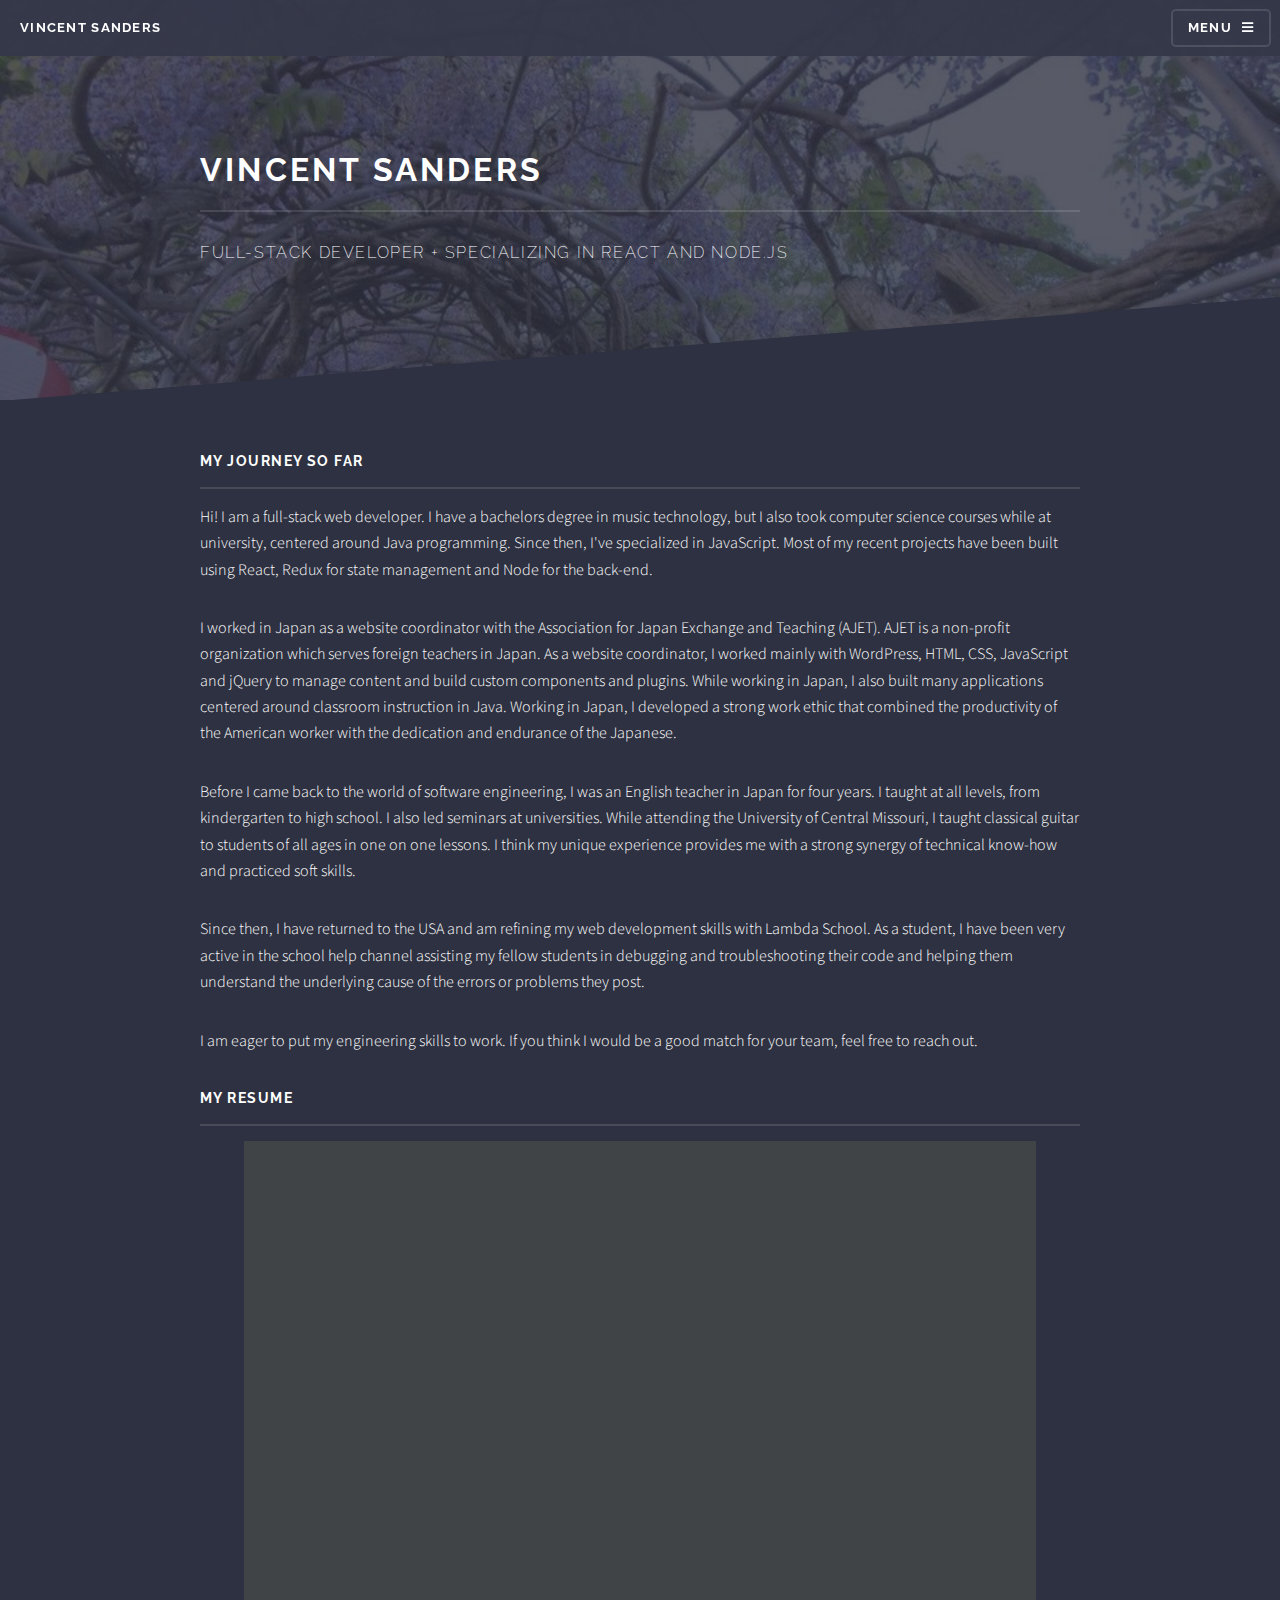
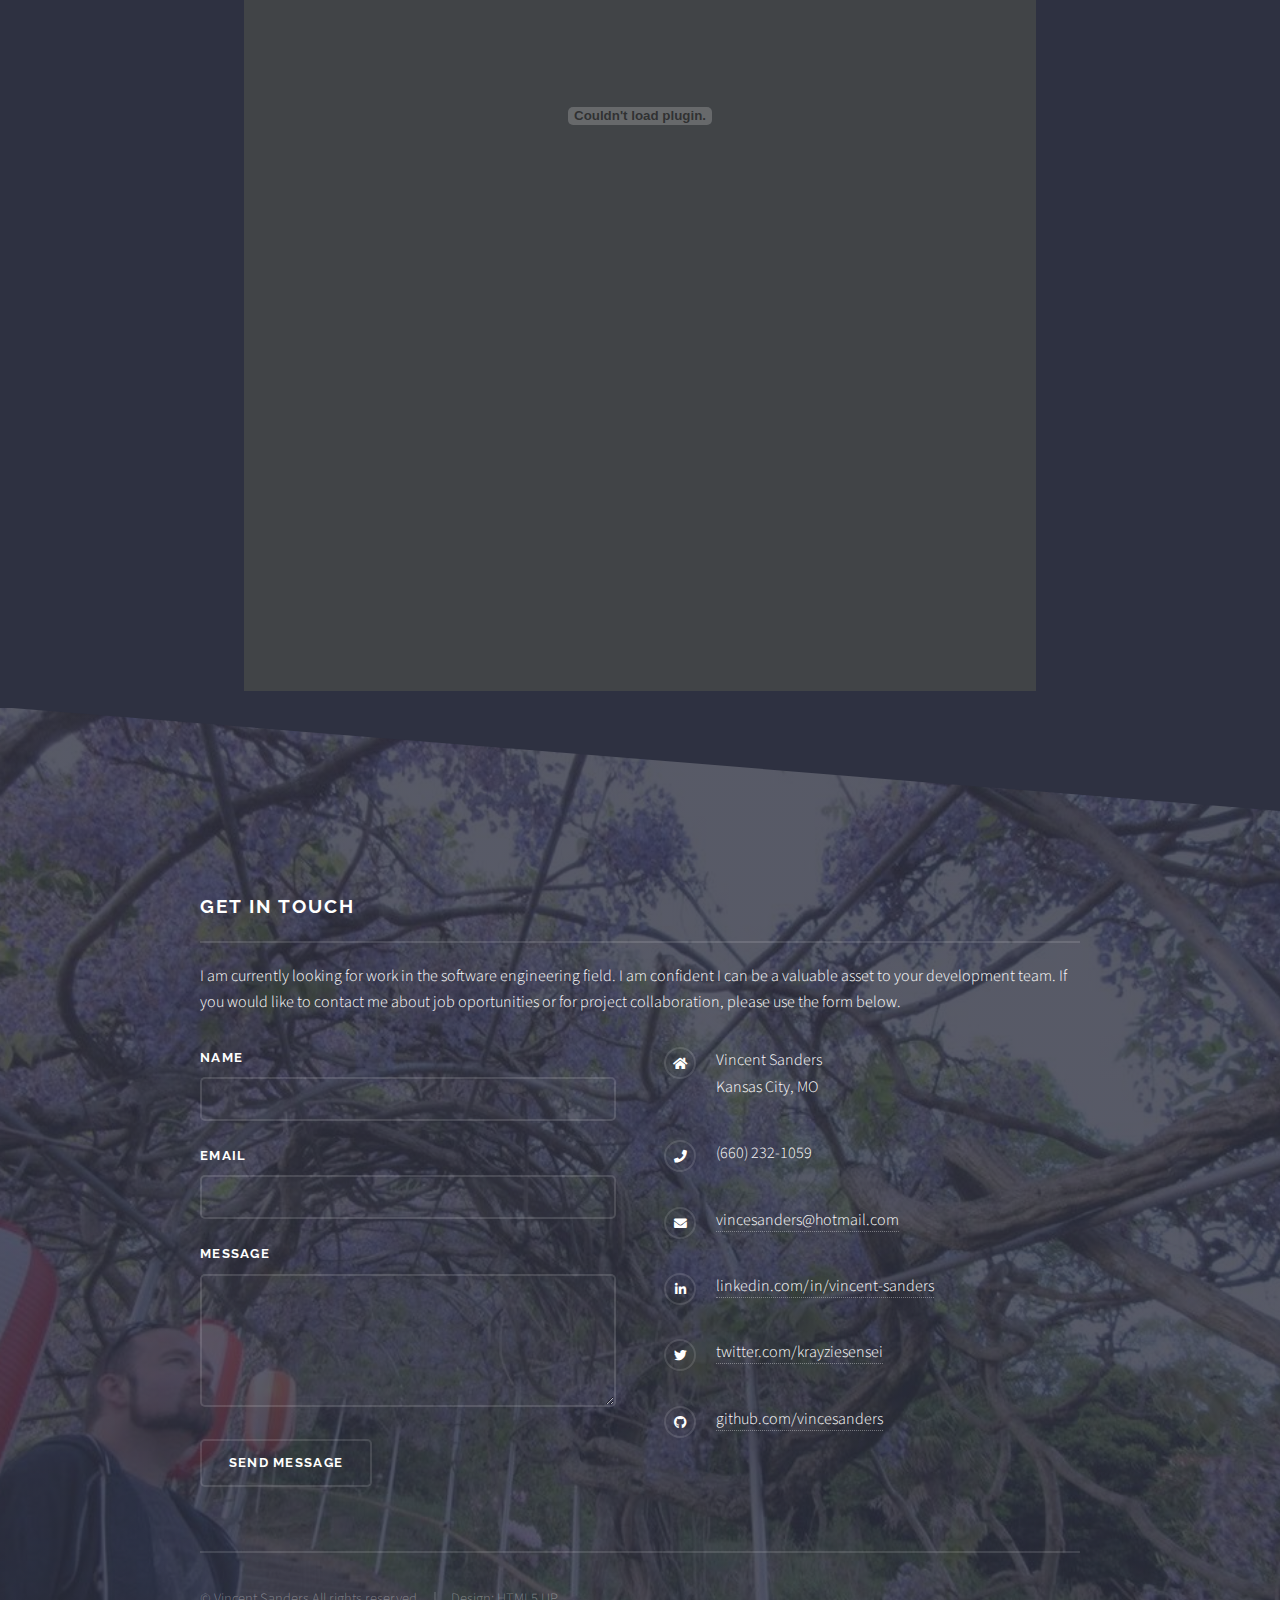
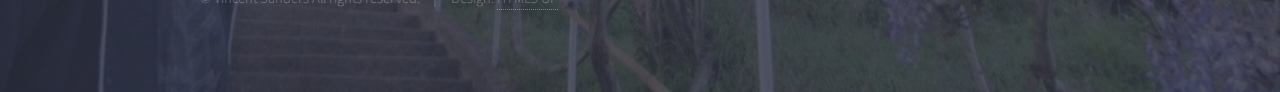
==== commit 6c3dbc54: "Some wording changes and additions." ====
--- a/resume.html
+++ b/resume.html
@@ -56,10 +56,10 @@
 								<div class="inner">
 
 									<h3 class="major">My journey so far</h3>
-									<p>Hi! I am a full-stack web developer. I took two years of computer science courses at university, centered around Java programming. Since then, I've specialized in JavaScript. Most of my recent projects have been built using React, Redux for state management and Node for the back-end.</p>
+									<p>Hi! I am a full-stack web developer. I have a bachelors degree in music technology, but I also took computer science courses while at university, centered around Java programming. Since then, I've specialized in JavaScript. Most of my recent projects have been built using React, Redux for state management and Node for the back-end.</p>
 									<p>I worked in Japan as a website coordinator with the Association for Japan Exchange and Teaching (AJET). AJET is a non-profit organization which serves foreign teachers in Japan. As a website coordinator, I worked mainly with WordPress, HTML, CSS, JavaScript and jQuery to manage content and build custom components and plugins. While working in Japan, I also built many applications centered around classroom instruction in Java. Working in Japan, I developed a strong work ethic that combined the productivity of the American worker with the dedication and endurance of the Japanese.</p>
-									<p>Before I came back to the world of software engineering, I was an English teacher in Japan for four years. I taught at all levels, from kindergarten to high school. I also led seminars at universities in the prefecture I lived in. While attending the University of Central Missouri, I taught classical guitar to students of all ages in one on one lessons. I have a lot of teaching and public speaking experience.</p>
-									<p>Since then, I have returned to the USA and am refining my web development skills with Lambda School. As a student, I have been very active in the school help channel assisting my fellow students in debugging and troubleshooting their code and helping them understand the underlying cause of the errors or problems they post. I have also co-hosted unofficial after-hours meetings where I would build an application from scratch using principles learnt in class and allow my fellow students to code along.</p>
+									<p>Before I came back to the world of software engineering, I was an English teacher in Japan for four years. I taught at all levels, from kindergarten to high school. I also led seminars at universities. While attending the University of Central Missouri, I taught classical guitar to students of all ages in one on one lessons. I think my unique experience provides me with a strong synergy of technical know-how and practiced soft skills.</p>
+									<p>Since then, I have returned to the USA and am refining my web development skills with Lambda School. As a student, I have been very active in the school help channel assisting my fellow students in debugging and troubleshooting their code and helping them understand the underlying cause of the errors or problems they post.</p>
 									<p>I am eager to put my engineering skills to work. If you think I would be a good match for your team, feel free to reach out.</p>
 
 									<h3 class="major">My Resume</h3>
--- a/assets/css/main.css
+++ b/assets/css/main.css
@@ -1650,6 +1650,8 @@
   -ms-flex-wrap: wrap;
   flex-wrap: wrap;
   width: calc(100% + 3em);
+  -webkit-width: calc(100% + 3em);
+  -moz-width: calc(100% + 3em);
   margin: -1.5em 0 2em -1.5em;
 }
 form > .fields > .field {
@@ -1663,33 +1665,51 @@
   flex-shrink: 0;
   padding: 1.5em 0 0 1.5em;
   width: calc(100% - 1.5em);
+  -webkit-width: calc(100% - 1.5em);
+  -moz-width: calc(100% - 1.5em);
 }
 form > .fields > .field.half {
   width: calc(50% - 0.75em);
+  -webkit-width: calc(50% - 0.75em);
+  -moz-width: calc(50% - 0.75em);
 }
 form > .fields > .field.third {
   width: calc(100%/3 - 0.5em);
+  -webkit-width: calc(100%/3 - 0.5em);
+  -moz-width: calc(100%/3 - 0.5em);
 }
 form > .fields > .field.quarter {
   width: calc(25% - 0.375em);
+  -webkit-width: calc(25% - 0.375em);
+  -moz-width: calc(25% - 0.375em);
 }
 @media screen and (max-width: 480px) {
   form > .fields {
     width: calc(100% + 3em);
+    -webkit-width: calc(100% + 3em);
+    -moz-width: calc(100% + 3em);
     margin: -1.5em 0 2em -1.5em;
   }
   form > .fields > .field {
     padding: 1.5em 0 0 1.5em;
     width: calc(100% - 1.5em);
+    -webkit-width: calc(100% - 1.5em);
+    -moz-width: calc(100% - 1.5em);
   }
   form > .fields > .field.half {
     width: calc(100% - 1.5em);
+    -webkit-width: calc(100% - 1.5em);
+    -moz-width: calc(100% - 1.5em);
   }
   form > .fields > .field.third {
     width: calc(100% - 1.5em);
+    -webkit-width: calc(100% - 1.5em);
+    -moz-width: calc(100% - 1.5em);
   }
   form > .fields > .field.quarter {
     width: calc(100% - 1.5em);
+    -webkit-width: calc(100% - 1.5em);
+    -moz-width: calc(100% - 1.5em);
   }
 }
 
@@ -1747,6 +1767,8 @@
   background-size: 1.25rem;
   background-repeat: no-repeat;
   background-position: calc(100% - 1rem) center;
+  -webkit-background-position: calc(100% - 1rem) center;
+  -moz-background-position: calc(100% - 1rem) center;
   height: 2.75em;
   padding-right: 2.75em;
   text-overflow: ellipsis;
@@ -2047,6 +2069,8 @@
 }
 ul.actions.fit {
   width: calc(100% + 1em);
+  -webkit-width: calc(100% + 1em);
+  -moz-width: calc(100% + 1em);
 }
 ul.actions.fit li {
   -moz-flex-grow: 1;
@@ -2218,11 +2242,15 @@
   }
   ul.pagination li:first-child {
     width: calc(50% - 2px);
+    -webkit-width: calc(50% - 2px);
+    -moz-width: calc(50% - 2px);
     text-align: left;
     padding-right: 0.325em;
   }
   ul.pagination li:last-child {
     width: calc(50% - 2px);
+    -webkit-width: calc(50% - 2px);
+    -moz-width: calc(50% - 2px);
     text-align: right;
     padding-left: 0.325em;
   }
@@ -2427,6 +2455,8 @@
   border-radius: 5px;
   margin: 1.5em 3em 1.5em 0;
   width: calc(50% - 1.5em);
+  -webkit-width: calc(50% - 1.5em);
+  -moz-width: calc(50% - 1.5em);
 }
 .features article:nth-child(2n) {
   margin-right: 0;
@@ -2444,6 +2474,8 @@
   margin-top: -1.75em;
   position: relative;
   width: calc(100% + 3.5em);
+  -webkit-width: calc(100% + 3.5em);
+  -moz-width: calc(100% + 3.5em);
 }
 .features article .image img {
   border-radius: 5px 5px 0 0;
@@ -2459,6 +2491,8 @@
   .features article {
     margin: 1em 2em 1em 0;
     width: calc(50% - 1em);
+    -webkit-width: calc(50% - 1em);
+    -moz-width: calc(50% - 1em);
   }
 }
 @media screen and (max-width: 736px) {
@@ -2466,12 +2500,16 @@
     padding: 1.5em 1.5em 0.1em 1.5em;
     margin: 0.875em 1.75em 0.875em 0;
     width: calc(50% - 0.875em - 1px);
+    -webkit-width: calc(50% - 0.875em - 1px);
+    -moz-width: calc(50% - 0.875em - 1px);
   }
   .features article .image {
     margin-bottom: 1.5em;
     margin-left: -1.5em;
     margin-top: -1.5em;
     width: calc(100% + 3em);
+    -webkit-width: calc(100% + 3em);
+    -moz-width: calc(100% + 3em);
   }
 }
 @media screen and (max-width: 480px) {
@@ -2836,7 +2874,7 @@
   #banner {
     padding: 7em 0 8.25em 0;
     background-color: #2e3141;
-    background-image: linear-gradient(to top, rgba(46, 49, 65, 0.8), rgba(46, 49, 65, 0.8)), url("../../images/bg.jpg");
+    background-image: linear-gradient(to top, rgba(46, 49, 65, 0.8), rgba(46, 49, 65, 0.8)), url("../../images/wisteria.jpg");
     background-size: auto, cover;
     background-position: center, center;
     margin-bottom: -6.5em;
@@ -2927,7 +2965,7 @@
   #wrapper > header {
     padding: 9em 0 6.25em 0;
     background-color: #2e3141;
-    background-image: linear-gradient(to top, rgba(46, 49, 65, 0.8), rgba(46, 49, 65, 0.8)), url("../../images/bg.jpg");
+    background-image: linear-gradient(to top, rgba(46, 49, 65, 0.8), rgba(46, 49, 65, 0.8)), url("../../images/wisteria.jpg");
     background-size: auto, cover;
     background-position: center, 0% 30%;
     margin-bottom: -6.5em;
@@ -3278,9 +3316,13 @@
 #footer .inner form {
   margin: 0 3em 0 0;
   width: calc(50% - 1.5em);
+  -webkit-width: calc(50% - 1.5em);
+  -moz-width: calc(50% - 1.5em);
 }
 #footer .inner .contact {
   width: calc(50% - 1.5em);
+  -webkit-width: calc(50% - 1.5em);
+  -moz-width: calc(50% - 1.5em);
 }
 #footer .inner .copyright {
   border-top: solid 2px rgba(255, 255, 255, 0.125);
@@ -3310,7 +3352,7 @@
 @media screen and (max-width: 1280px) {
   #footer {
     background-color: #2e3141;
-    background-image: linear-gradient(to top, rgba(46, 49, 65, 0.8), rgba(46, 49, 65, 0.8)), url("../../images/bg.jpg");
+    background-image: linear-gradient(to top, rgba(46, 49, 65, 0.8), rgba(46, 49, 65, 0.8)), url("../../images/wisteria.jpg");
     background-size: auto, cover;
     background-position: center, center;
     margin-top: -6.5em;
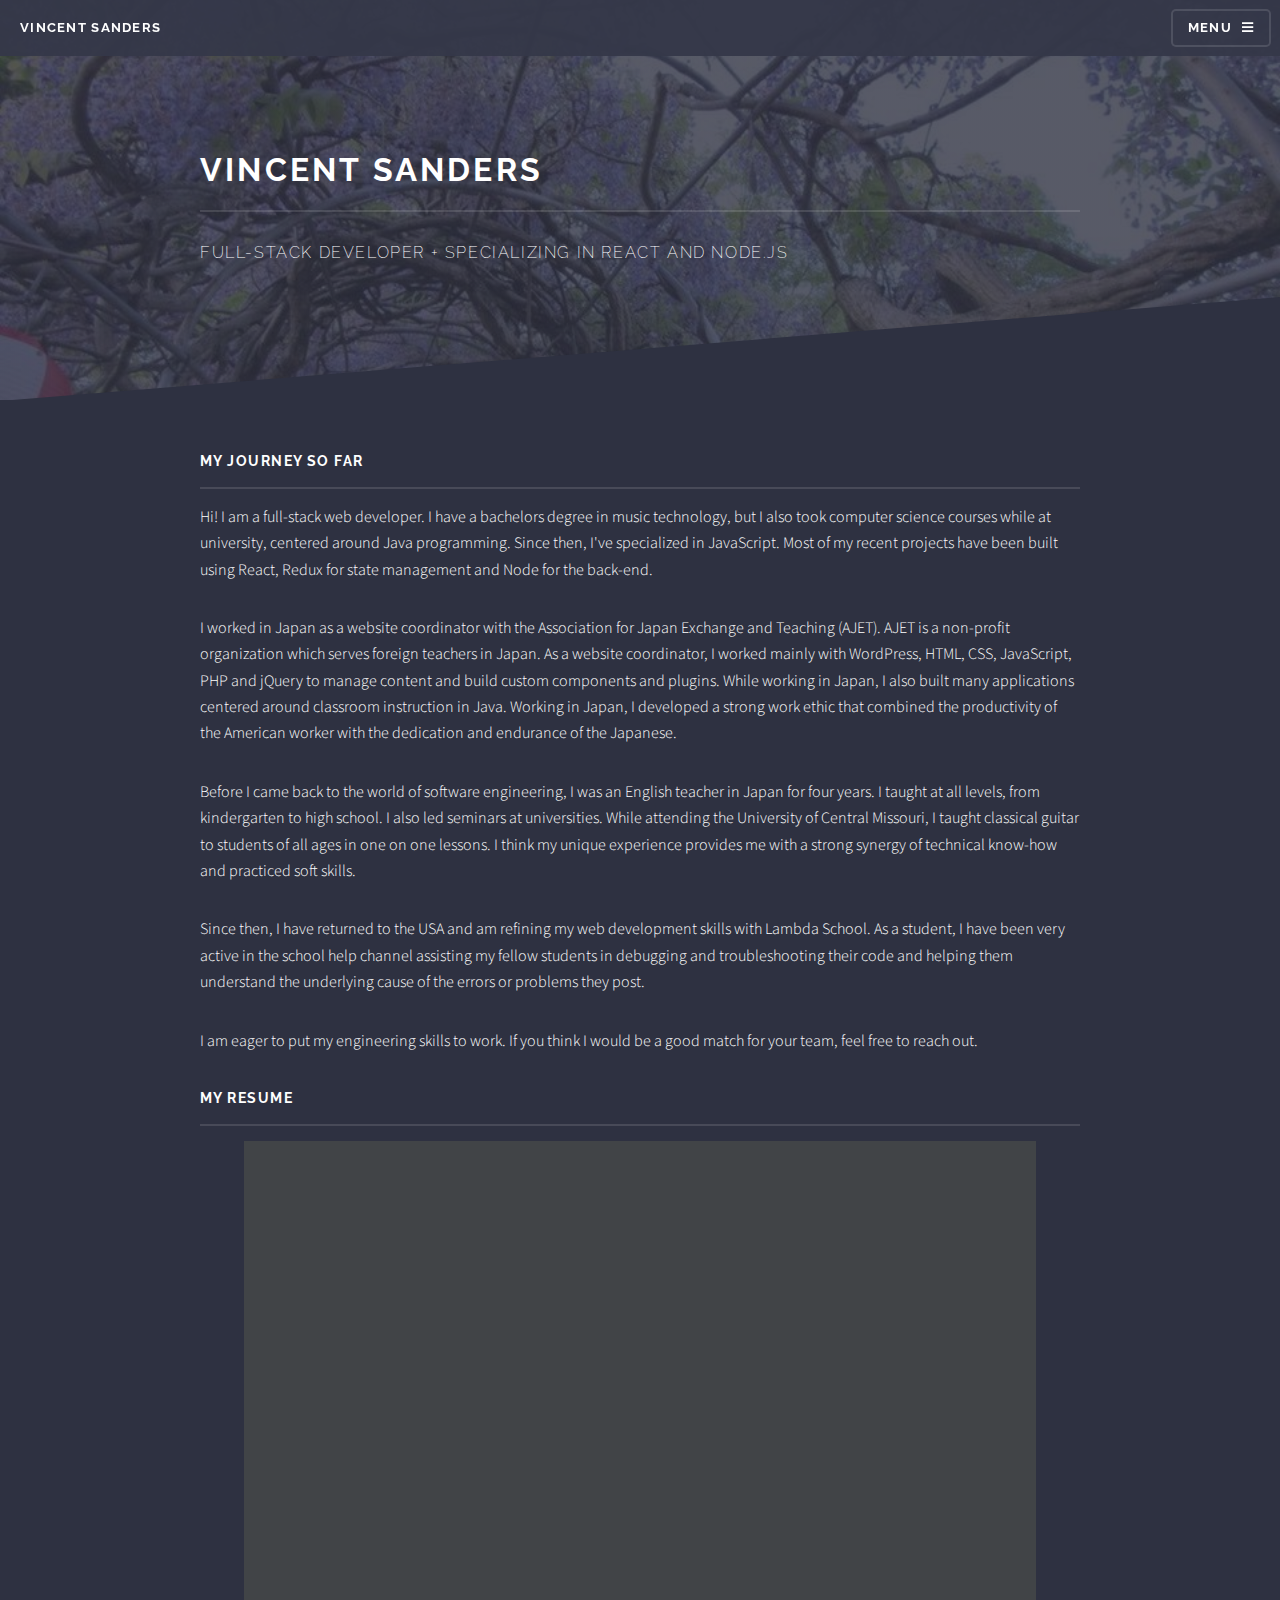
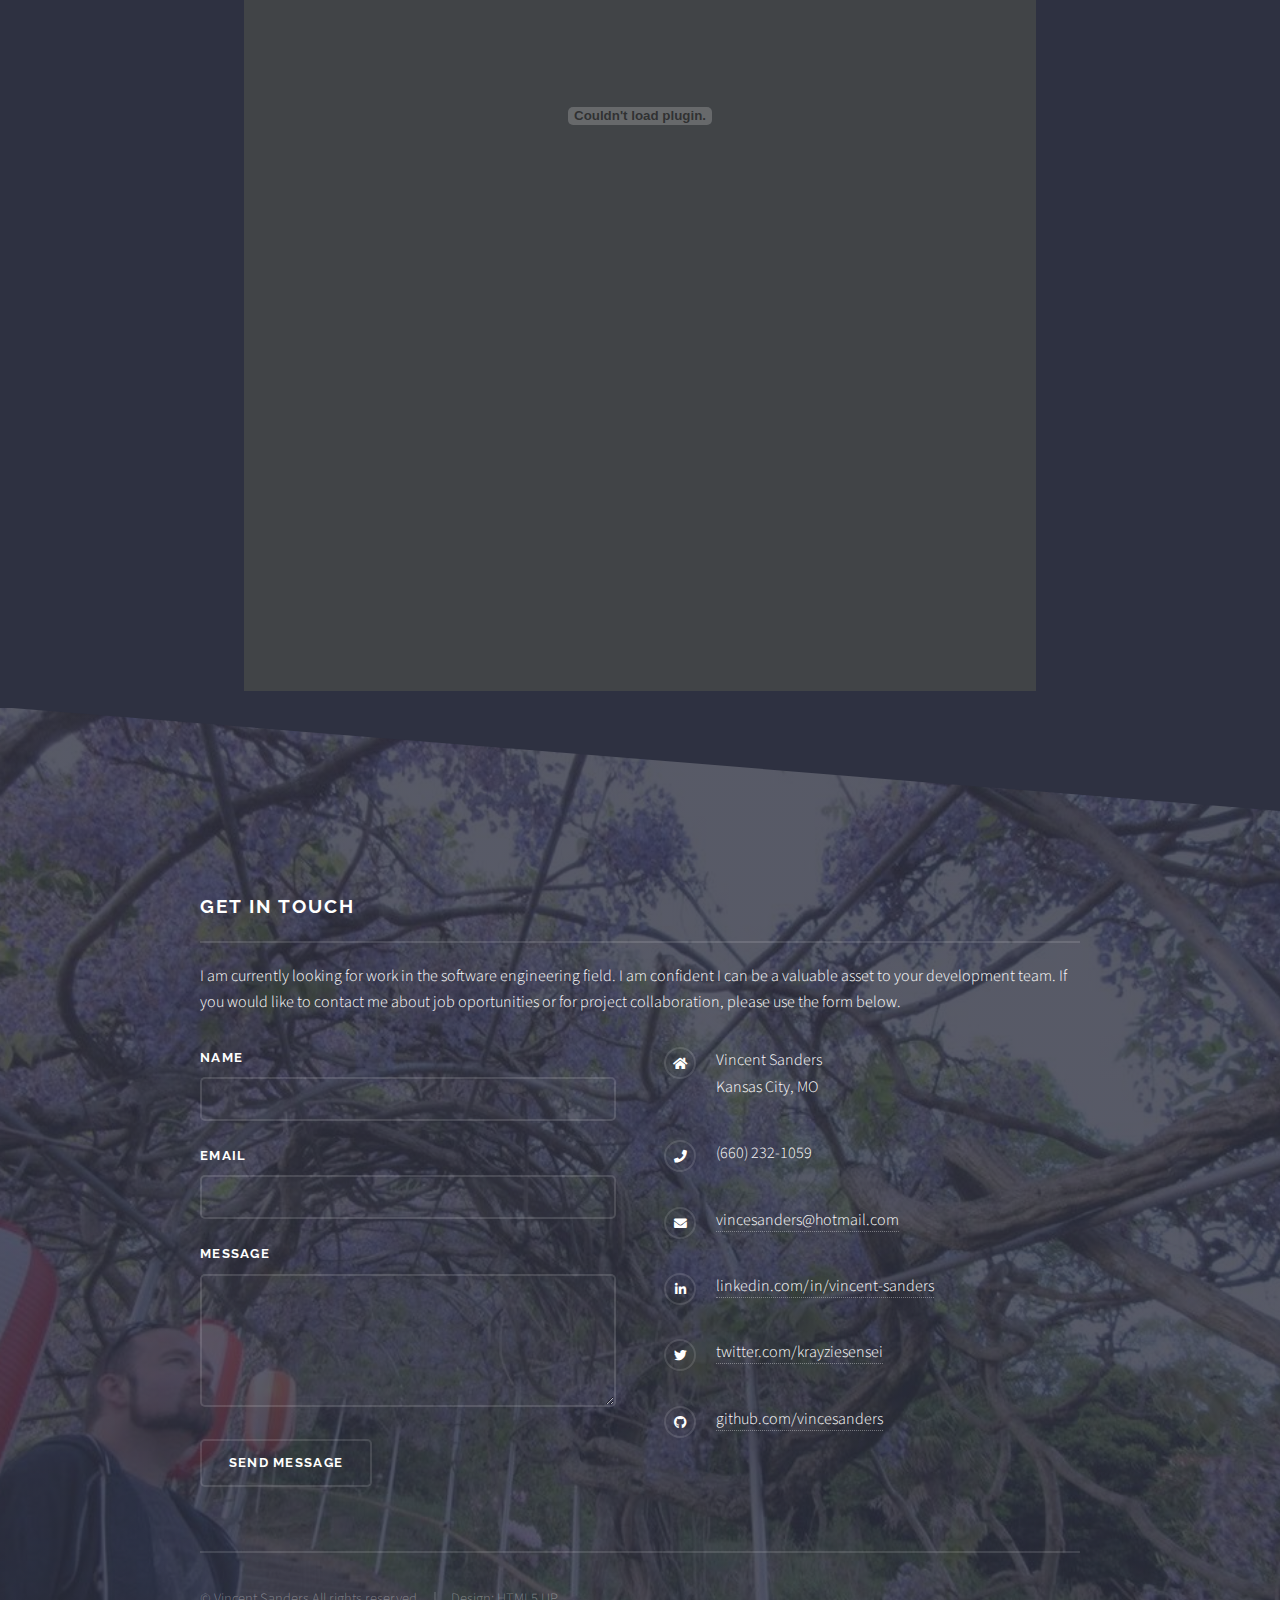
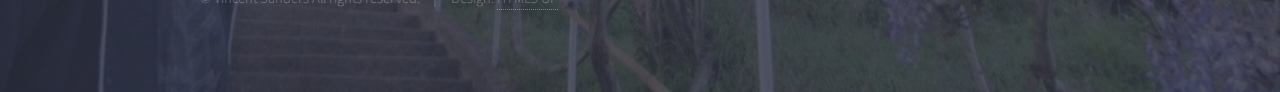
==== commit 0e54d566: "Added a small detail to the My journey so far section." ====
--- a/resume.html
+++ b/resume.html
@@ -37,6 +37,7 @@
 								<li><a href="https://airprice.now.sh/login" target="_blank" >AirPrice</a></li>
 								<li><a href="./spidergraph-marketing-page/index.html" target="_blank" >Spider.Graph</a></li>
 								<li><a href="./pic-metric-marketing-page/index.html" target="_blank" >Pic Metric</a></li>
+								<li><a href="https://game-of-life-canvas.now.sh/" target="_blank" >Game of Life</a></li>
 							</ul>
 							<a href="#" class="close">Close</a>
 						</div>
@@ -57,7 +58,7 @@
 
 									<h3 class="major">My journey so far</h3>
 									<p>Hi! I am a full-stack web developer. I have a bachelors degree in music technology, but I also took computer science courses while at university, centered around Java programming. Since then, I've specialized in JavaScript. Most of my recent projects have been built using React, Redux for state management and Node for the back-end.</p>
-									<p>I worked in Japan as a website coordinator with the Association for Japan Exchange and Teaching (AJET). AJET is a non-profit organization which serves foreign teachers in Japan. As a website coordinator, I worked mainly with WordPress, HTML, CSS, JavaScript and jQuery to manage content and build custom components and plugins. While working in Japan, I also built many applications centered around classroom instruction in Java. Working in Japan, I developed a strong work ethic that combined the productivity of the American worker with the dedication and endurance of the Japanese.</p>
+									<p>I worked in Japan as a website coordinator with the Association for Japan Exchange and Teaching (AJET). AJET is a non-profit organization which serves foreign teachers in Japan. As a website coordinator, I worked mainly with WordPress, HTML, CSS, JavaScript, PHP and jQuery to manage content and build custom components and plugins. While working in Japan, I also built many applications centered around classroom instruction in Java. Working in Japan, I developed a strong work ethic that combined the productivity of the American worker with the dedication and endurance of the Japanese.</p>
 									<p>Before I came back to the world of software engineering, I was an English teacher in Japan for four years. I taught at all levels, from kindergarten to high school. I also led seminars at universities. While attending the University of Central Missouri, I taught classical guitar to students of all ages in one on one lessons. I think my unique experience provides me with a strong synergy of technical know-how and practiced soft skills.</p>
 									<p>Since then, I have returned to the USA and am refining my web development skills with Lambda School. As a student, I have been very active in the school help channel assisting my fellow students in debugging and troubleshooting their code and helping them understand the underlying cause of the errors or problems they post.</p>
 									<p>I am eager to put my engineering skills to work. If you think I would be a good match for your team, feel free to reach out.</p>
@@ -65,7 +66,7 @@
 									<h3 class="major">My Resume</h3>
 									<div id='pdf-wrapper'>
 										<object id='pdf-object' data="./assets/pdf/resume-web-version.pdf" type="application/pdf" >
-											<embed id='pdf-embed' src="./assets/pdf/resume-draft-2-low-res-online.pdf" />
+											<embed id='pdf-embed' src="./assets/pdf/resume-draft-3-hi-res-online.pdf" />
 												<p>This browser does not support PDFs. Please download the PDF to view it: 
 												<a href="./assets/pdf/resume-web-version.pdf">Download PDF</a>.</p>
 											</embed>
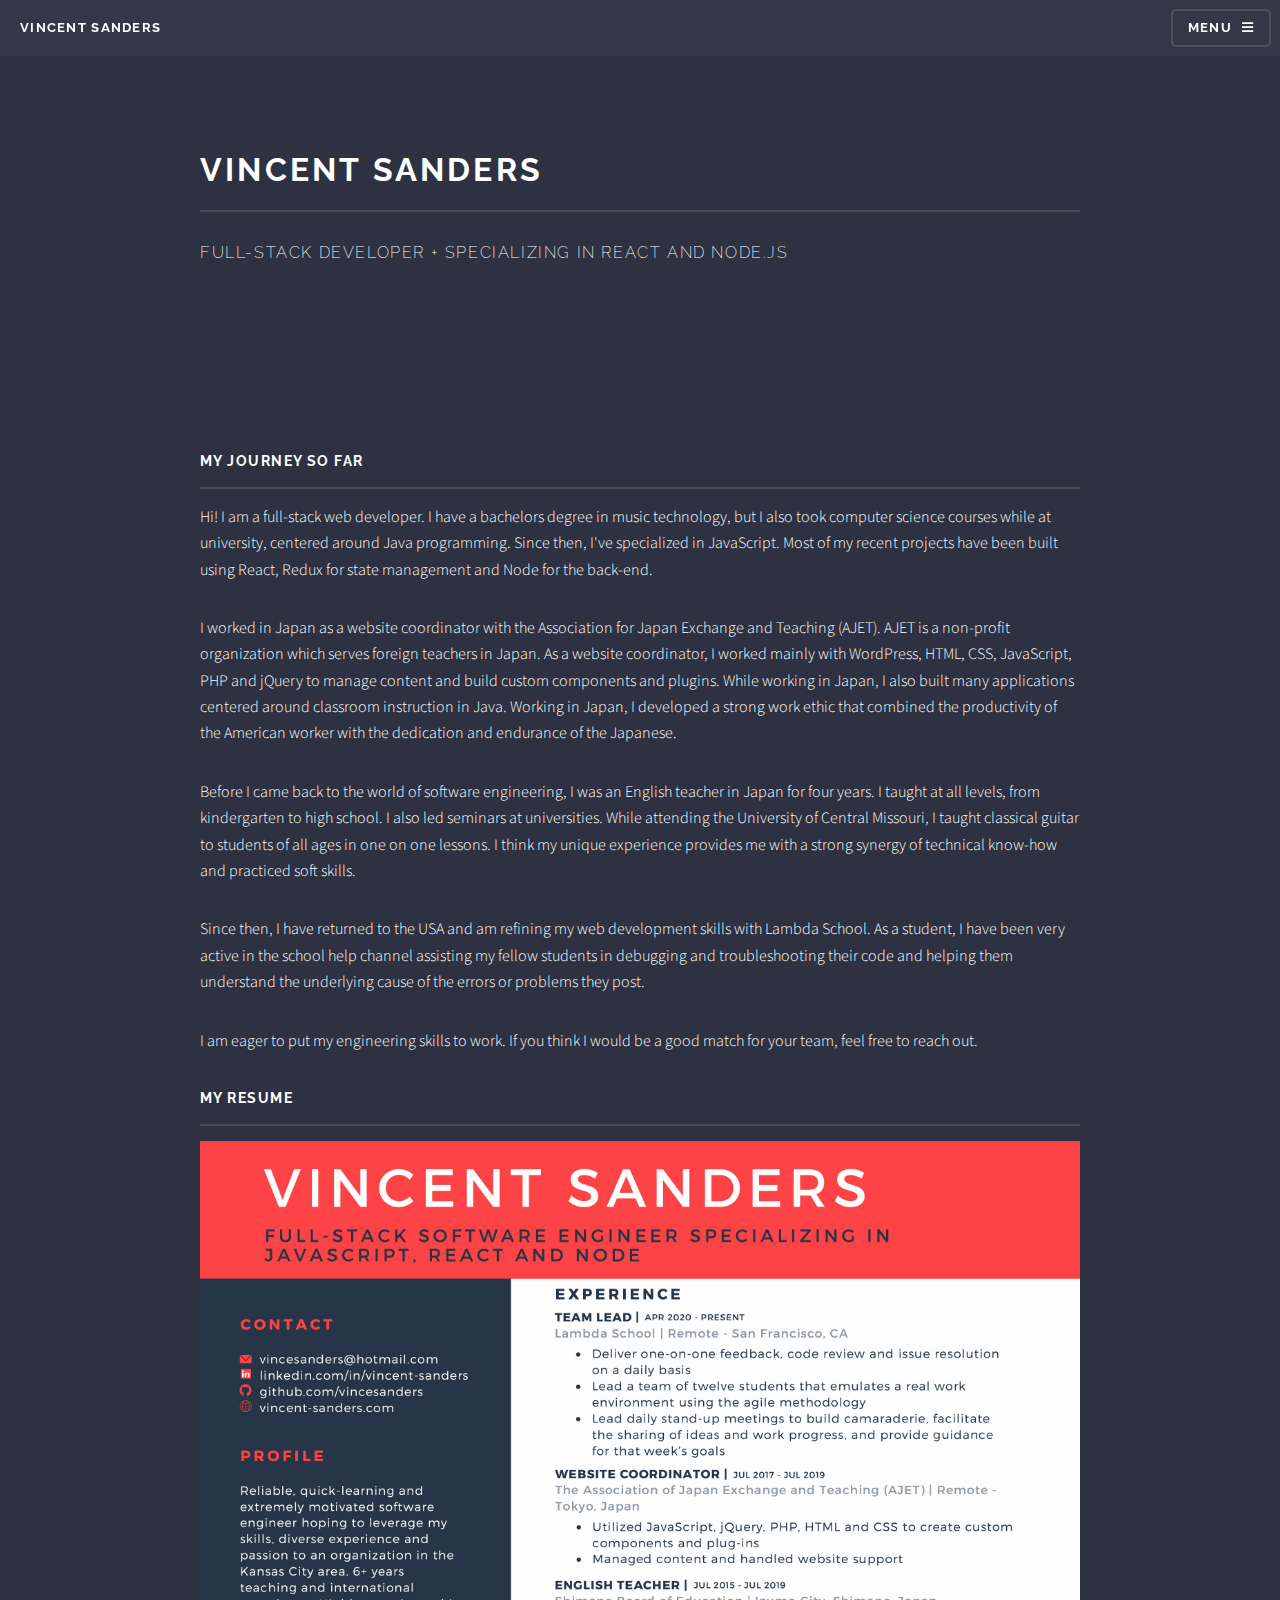
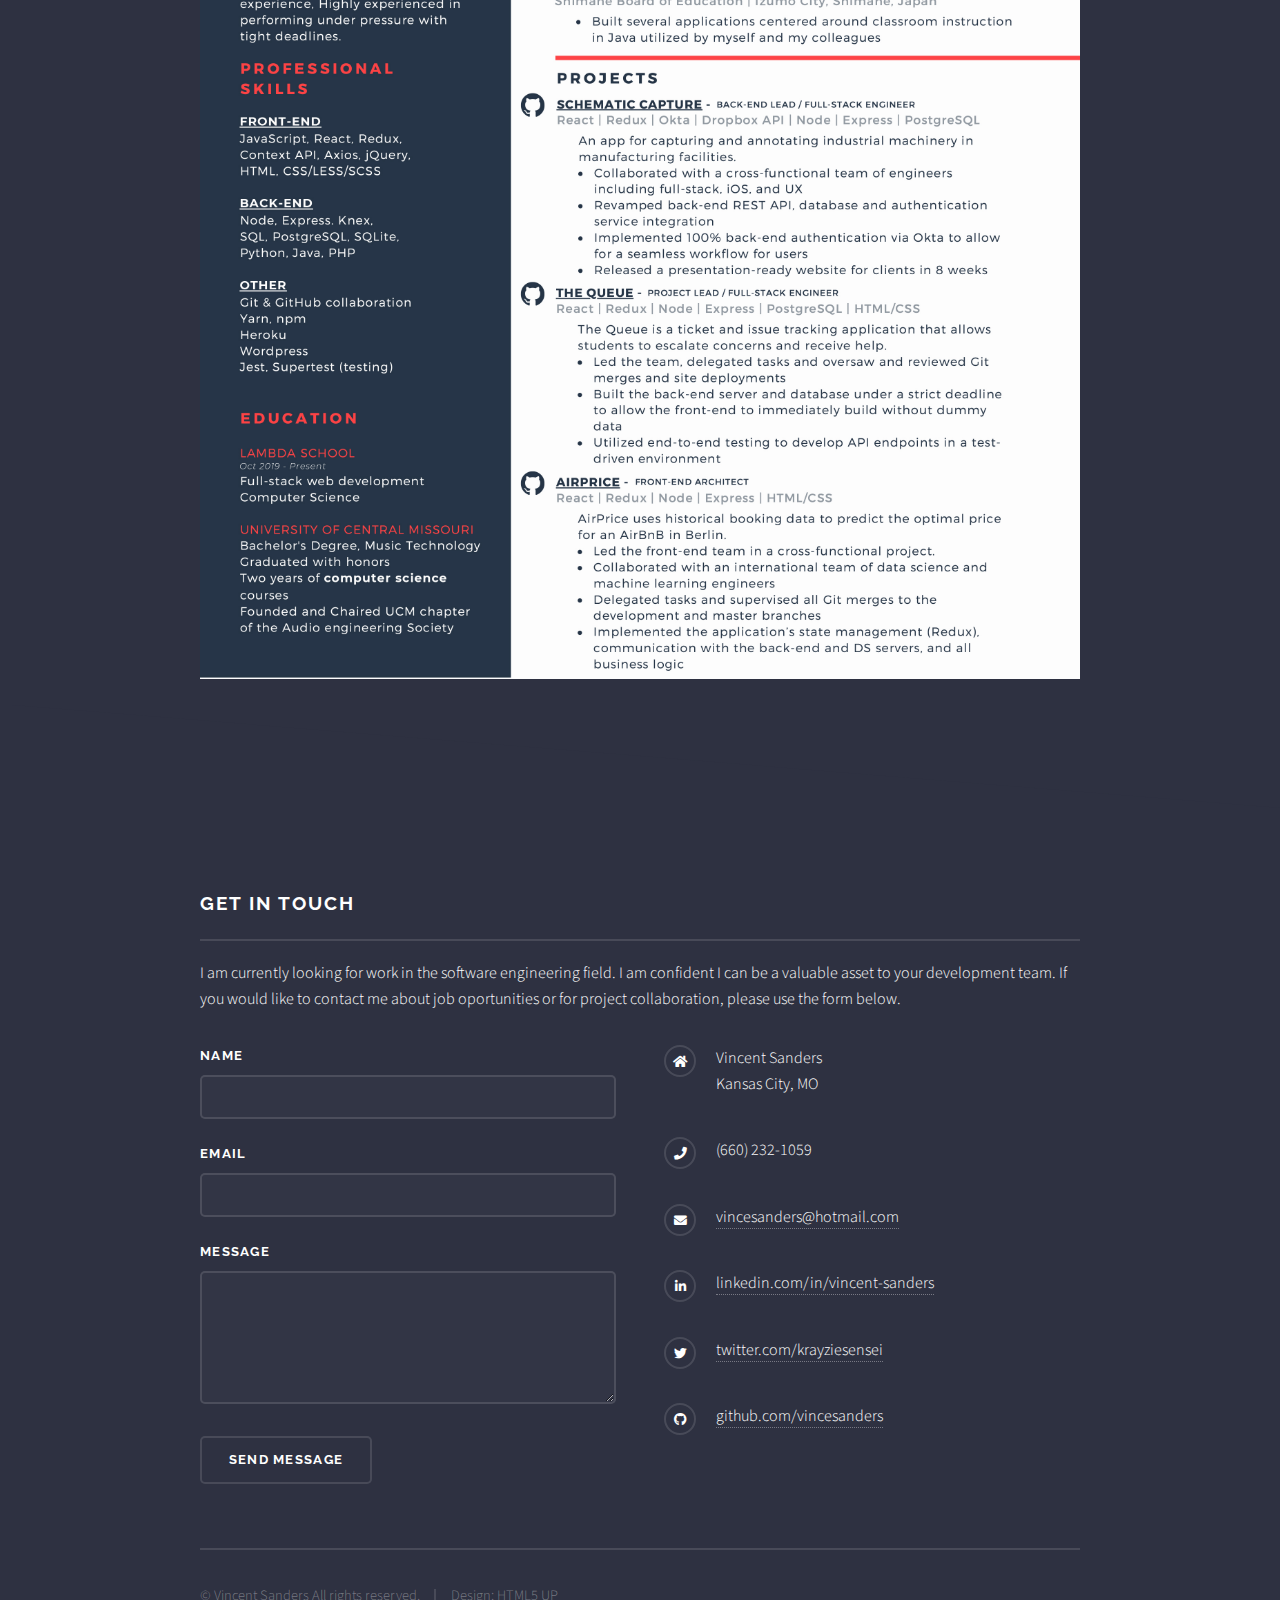
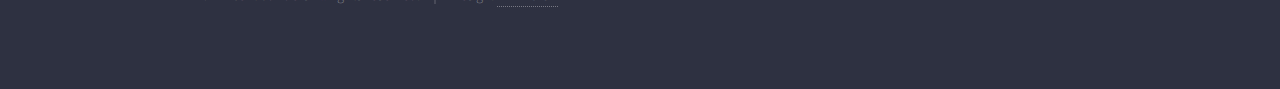
==== commit 63226f5b: "Changed resume pdf to img." ====
--- a/resume.html
+++ b/resume.html
@@ -31,7 +31,7 @@
 							<h2>Menu</h2>
 							<ul class="links">
 								<li><a href="index.html">Home</a></li>
-								<li><a href="resume.html">Resume</a></li>
+								<li><a href="resume.html">About Me</a></li>
 								<li><a href="https://github.com/vincesanders" target="_blank" >My Github</a></li>
 								<li><a href="https://the-queue.now.sh/" target="_blank" >The Queue</a></li>
 								<li><a href="https://airprice.now.sh/login" target="_blank" >AirPrice</a></li>
@@ -64,13 +64,8 @@
 									<p>I am eager to put my engineering skills to work. If you think I would be a good match for your team, feel free to reach out.</p>
 
 									<h3 class="major">My Resume</h3>
-									<div id='pdf-wrapper'>
-										<object id='pdf-object' data="./assets/pdf/resume-web-version.pdf" type="application/pdf" >
-											<embed id='pdf-embed' src="./assets/pdf/resume-draft-3-hi-res-online.pdf" />
-												<p>This browser does not support PDFs. Please download the PDF to view it: 
-												<a href="./assets/pdf/resume-web-version.pdf">Download PDF</a>.</p>
-											</embed>
-										</object>
+									<div id='resume-container'>
+										<img src='./images/Resume 2020 draft 6 online.jpg' alt='Vincent Sanders Resume' />
 									</div>
 								</div>
 							</div>
--- a/assets/css/main.css
+++ b/assets/css/main.css
@@ -157,7 +157,6 @@
 a:hover {
   border-bottom-color: transparent;
   color: #ffffff !important;
-  border-bottom-color: rgba(255, 255, 255, 0.8);
 }
 a.special:not(.button) {
   text-decoration: none;
@@ -1650,8 +1649,6 @@
   -ms-flex-wrap: wrap;
   flex-wrap: wrap;
   width: calc(100% + 3em);
-  -webkit-width: calc(100% + 3em);
-  -moz-width: calc(100% + 3em);
   margin: -1.5em 0 2em -1.5em;
 }
 form > .fields > .field {
@@ -1665,51 +1662,33 @@
   flex-shrink: 0;
   padding: 1.5em 0 0 1.5em;
   width: calc(100% - 1.5em);
-  -webkit-width: calc(100% - 1.5em);
-  -moz-width: calc(100% - 1.5em);
 }
 form > .fields > .field.half {
   width: calc(50% - 0.75em);
-  -webkit-width: calc(50% - 0.75em);
-  -moz-width: calc(50% - 0.75em);
 }
 form > .fields > .field.third {
   width: calc(100%/3 - 0.5em);
-  -webkit-width: calc(100%/3 - 0.5em);
-  -moz-width: calc(100%/3 - 0.5em);
 }
 form > .fields > .field.quarter {
   width: calc(25% - 0.375em);
-  -webkit-width: calc(25% - 0.375em);
-  -moz-width: calc(25% - 0.375em);
 }
 @media screen and (max-width: 480px) {
   form > .fields {
     width: calc(100% + 3em);
-    -webkit-width: calc(100% + 3em);
-    -moz-width: calc(100% + 3em);
     margin: -1.5em 0 2em -1.5em;
   }
   form > .fields > .field {
     padding: 1.5em 0 0 1.5em;
     width: calc(100% - 1.5em);
-    -webkit-width: calc(100% - 1.5em);
-    -moz-width: calc(100% - 1.5em);
   }
   form > .fields > .field.half {
     width: calc(100% - 1.5em);
-    -webkit-width: calc(100% - 1.5em);
-    -moz-width: calc(100% - 1.5em);
   }
   form > .fields > .field.third {
     width: calc(100% - 1.5em);
-    -webkit-width: calc(100% - 1.5em);
-    -moz-width: calc(100% - 1.5em);
   }
   form > .fields > .field.quarter {
     width: calc(100% - 1.5em);
-    -webkit-width: calc(100% - 1.5em);
-    -moz-width: calc(100% - 1.5em);
   }
 }
 
@@ -1767,8 +1746,6 @@
   background-size: 1.25rem;
   background-repeat: no-repeat;
   background-position: calc(100% - 1rem) center;
-  -webkit-background-position: calc(100% - 1rem) center;
-  -moz-background-position: calc(100% - 1rem) center;
   height: 2.75em;
   padding-right: 2.75em;
   text-overflow: ellipsis;
@@ -2069,8 +2046,6 @@
 }
 ul.actions.fit {
   width: calc(100% + 1em);
-  -webkit-width: calc(100% + 1em);
-  -moz-width: calc(100% + 1em);
 }
 ul.actions.fit li {
   -moz-flex-grow: 1;
@@ -2242,15 +2217,11 @@
   }
   ul.pagination li:first-child {
     width: calc(50% - 2px);
-    -webkit-width: calc(50% - 2px);
-    -moz-width: calc(50% - 2px);
     text-align: left;
     padding-right: 0.325em;
   }
   ul.pagination li:last-child {
     width: calc(50% - 2px);
-    -webkit-width: calc(50% - 2px);
-    -moz-width: calc(50% - 2px);
     text-align: right;
     padding-left: 0.325em;
   }
@@ -2455,8 +2426,6 @@
   border-radius: 5px;
   margin: 1.5em 3em 1.5em 0;
   width: calc(50% - 1.5em);
-  -webkit-width: calc(50% - 1.5em);
-  -moz-width: calc(50% - 1.5em);
 }
 .features article:nth-child(2n) {
   margin-right: 0;
@@ -2474,8 +2443,6 @@
   margin-top: -1.75em;
   position: relative;
   width: calc(100% + 3.5em);
-  -webkit-width: calc(100% + 3.5em);
-  -moz-width: calc(100% + 3.5em);
 }
 .features article .image img {
   border-radius: 5px 5px 0 0;
@@ -2491,8 +2458,6 @@
   .features article {
     margin: 1em 2em 1em 0;
     width: calc(50% - 1em);
-    -webkit-width: calc(50% - 1em);
-    -moz-width: calc(50% - 1em);
   }
 }
 @media screen and (max-width: 736px) {
@@ -2500,16 +2465,12 @@
     padding: 1.5em 1.5em 0.1em 1.5em;
     margin: 0.875em 1.75em 0.875em 0;
     width: calc(50% - 0.875em - 1px);
-    -webkit-width: calc(50% - 0.875em - 1px);
-    -moz-width: calc(50% - 0.875em - 1px);
   }
   .features article .image {
     margin-bottom: 1.5em;
     margin-left: -1.5em;
     margin-top: -1.5em;
     width: calc(100% + 3em);
-    -webkit-width: calc(100% + 3em);
-    -moz-width: calc(100% + 3em);
   }
 }
 @media screen and (max-width: 480px) {
@@ -2520,6 +2481,10 @@
     width: 100%;
     margin: 0 0 2em 0 !important;
   }
+}
+
+#resume-container img {
+  width: 100%;
 }
 
 /* Header */
@@ -2874,7 +2839,7 @@
   #banner {
     padding: 7em 0 8.25em 0;
     background-color: #2e3141;
-    background-image: linear-gradient(to top, rgba(46, 49, 65, 0.8), rgba(46, 49, 65, 0.8)), url("../../images/wisteria.jpg");
+    background-image: linear-gradient(to top, rgba(46, 49, 65, 0.8), rgba(46, 49, 65, 0.8)), url("../../images/bg.jpg");
     background-size: auto, cover;
     background-position: center, center;
     margin-bottom: -6.5em;
@@ -2965,7 +2930,7 @@
   #wrapper > header {
     padding: 9em 0 6.25em 0;
     background-color: #2e3141;
-    background-image: linear-gradient(to top, rgba(46, 49, 65, 0.8), rgba(46, 49, 65, 0.8)), url("../../images/wisteria.jpg");
+    background-image: linear-gradient(to top, rgba(46, 49, 65, 0.8), rgba(46, 49, 65, 0.8)), url("../../images/bg.jpg");
     background-size: auto, cover;
     background-position: center, 0% 30%;
     margin-bottom: -6.5em;
@@ -3316,13 +3281,9 @@
 #footer .inner form {
   margin: 0 3em 0 0;
   width: calc(50% - 1.5em);
-  -webkit-width: calc(50% - 1.5em);
-  -moz-width: calc(50% - 1.5em);
 }
 #footer .inner .contact {
   width: calc(50% - 1.5em);
-  -webkit-width: calc(50% - 1.5em);
-  -moz-width: calc(50% - 1.5em);
 }
 #footer .inner .copyright {
   border-top: solid 2px rgba(255, 255, 255, 0.125);
@@ -3352,7 +3313,7 @@
 @media screen and (max-width: 1280px) {
   #footer {
     background-color: #2e3141;
-    background-image: linear-gradient(to top, rgba(46, 49, 65, 0.8), rgba(46, 49, 65, 0.8)), url("../../images/wisteria.jpg");
+    background-image: linear-gradient(to top, rgba(46, 49, 65, 0.8), rgba(46, 49, 65, 0.8)), url("../../images/bg.jpg");
     background-size: auto, cover;
     background-position: center, center;
     margin-top: -6.5em;
@@ -3414,52 +3375,3 @@
 }
 
 /*# sourceMappingURL=main.css.map */
-/*# pdf formatting */
-#pdf-object {
-  width: 90%;
-  margin: 0 auto;
-  object-fit: contain;
-  height: 1150px;
-  background-color: #414447;
-}
-
-#pdf-embed {
-  width: 100%;
-  height: 100%;
-  /* padding-top: 73%; */
-}
-
-#pdf-wrapper {
-  display: flex;
-  justify-content: center;
-}
-
-@media screen and (max-width: 1024px) {
-  #pdf-object {
-    height: 800px;
-  }
-}
-
-@media screen and (max-width: 700px) {
-  #pdf-object {
-    height: 700px;
-  }
-}
-
-@media screen and (max-width: 600px) {
-  #pdf-object {
-    height: 600px;
-  }
-}
-
-@media screen and (max-width: 500px) {
-  #pdf-object {
-    height: 500px;
-  }
-}
-
-@media screen and (max-width: 420px) {
-  #pdf-object {
-    height: 400px;
-  }
-}